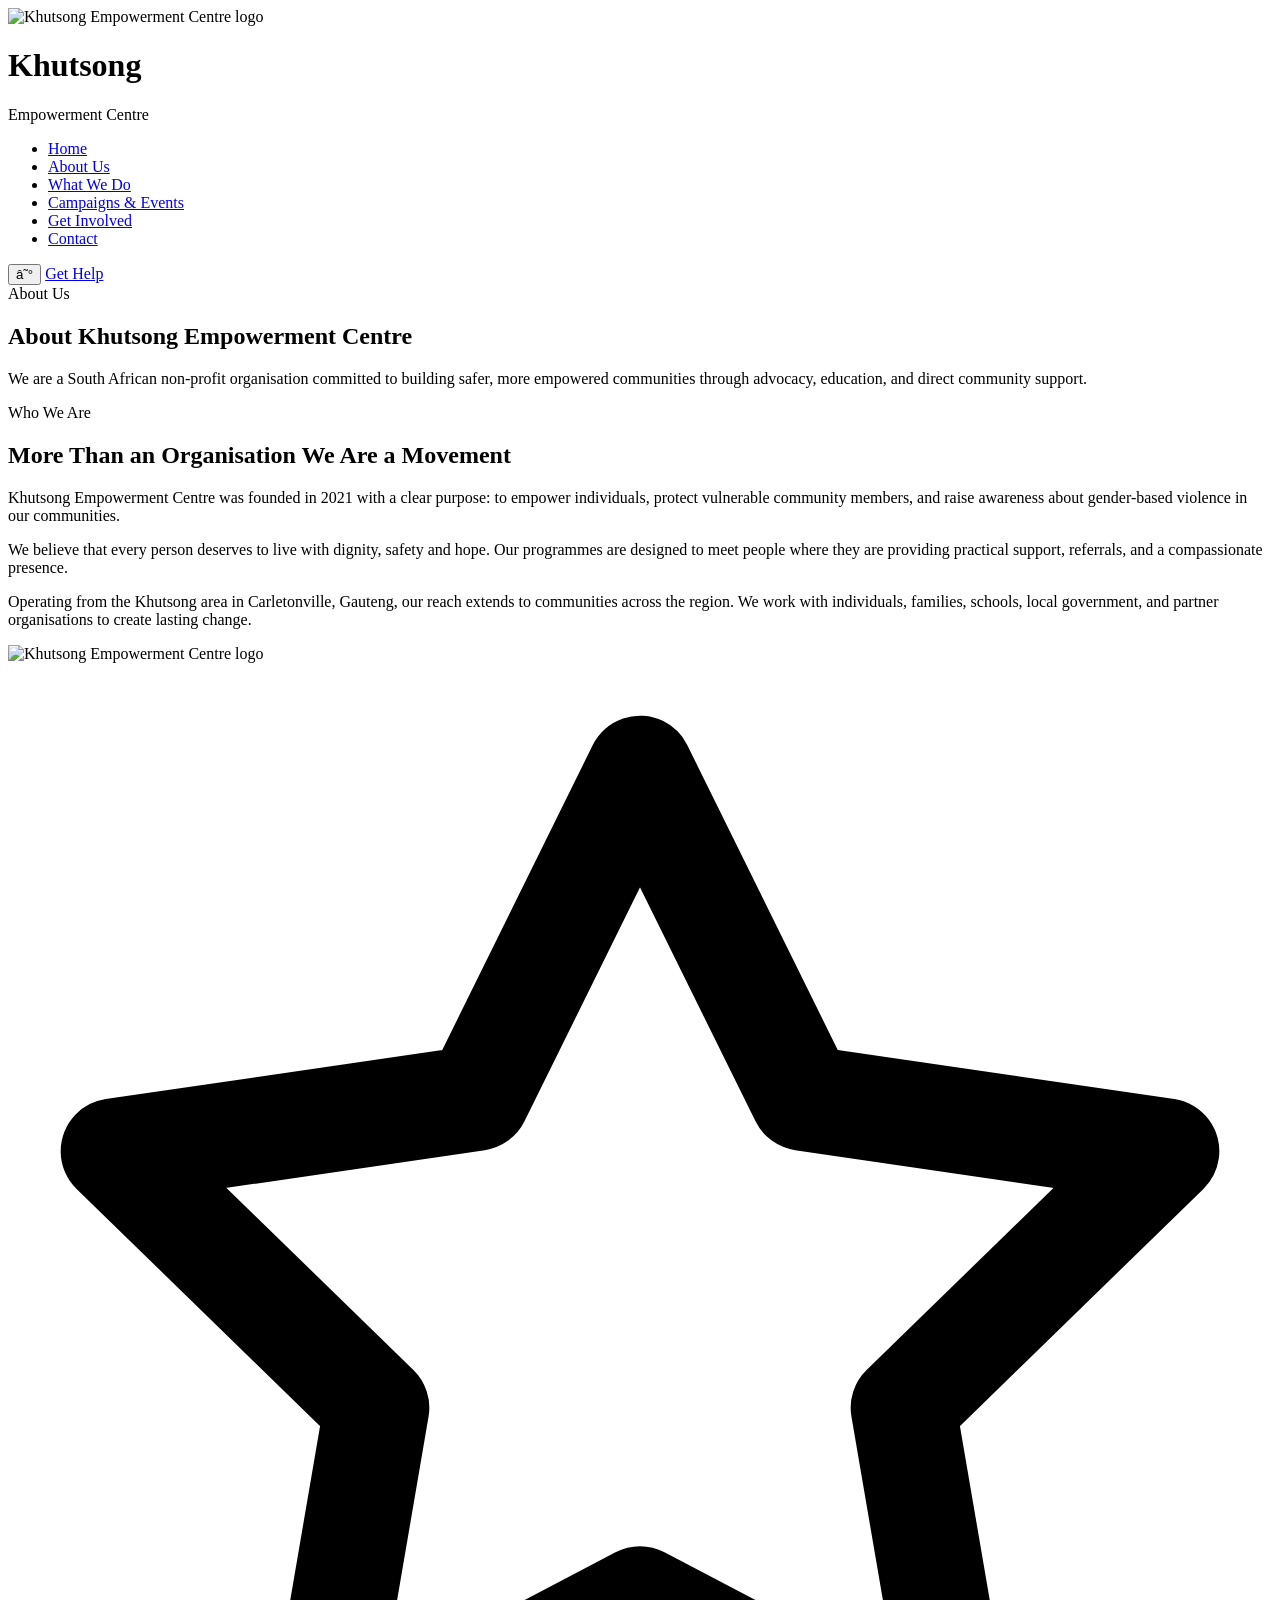
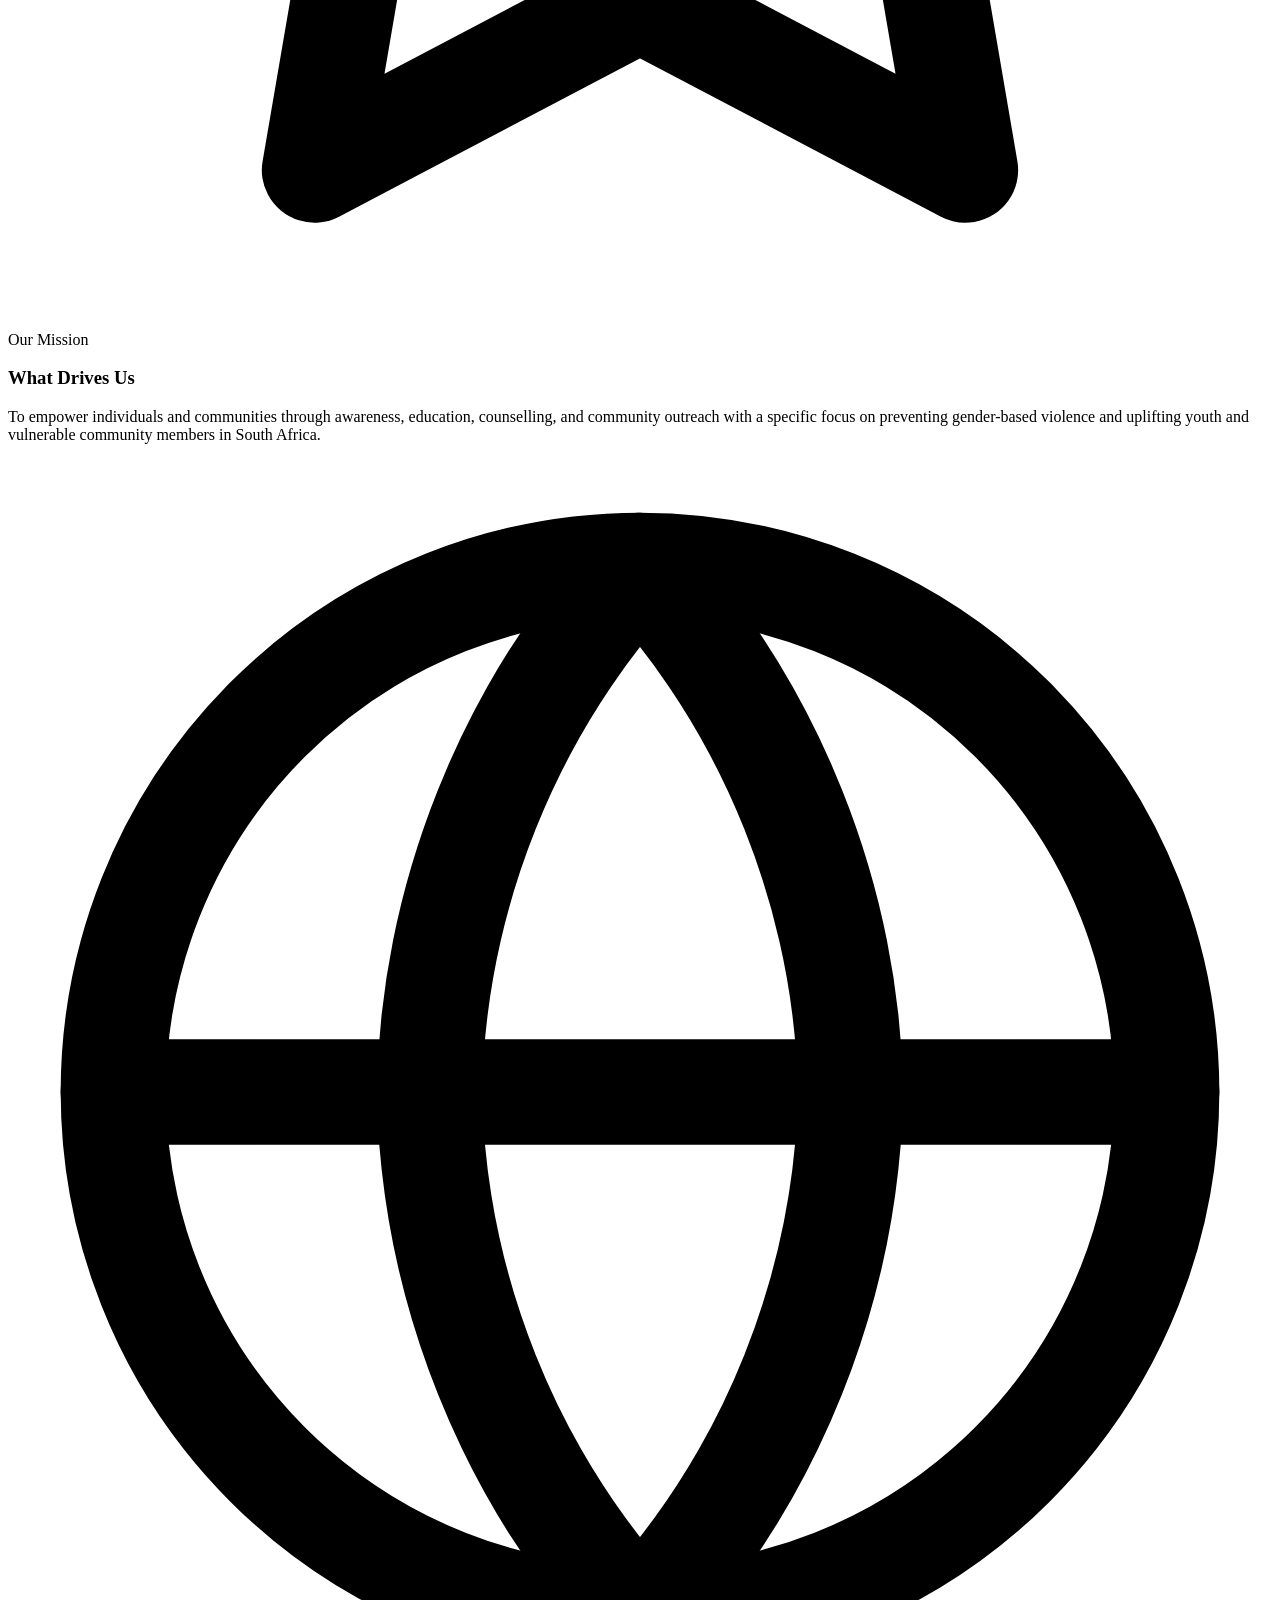
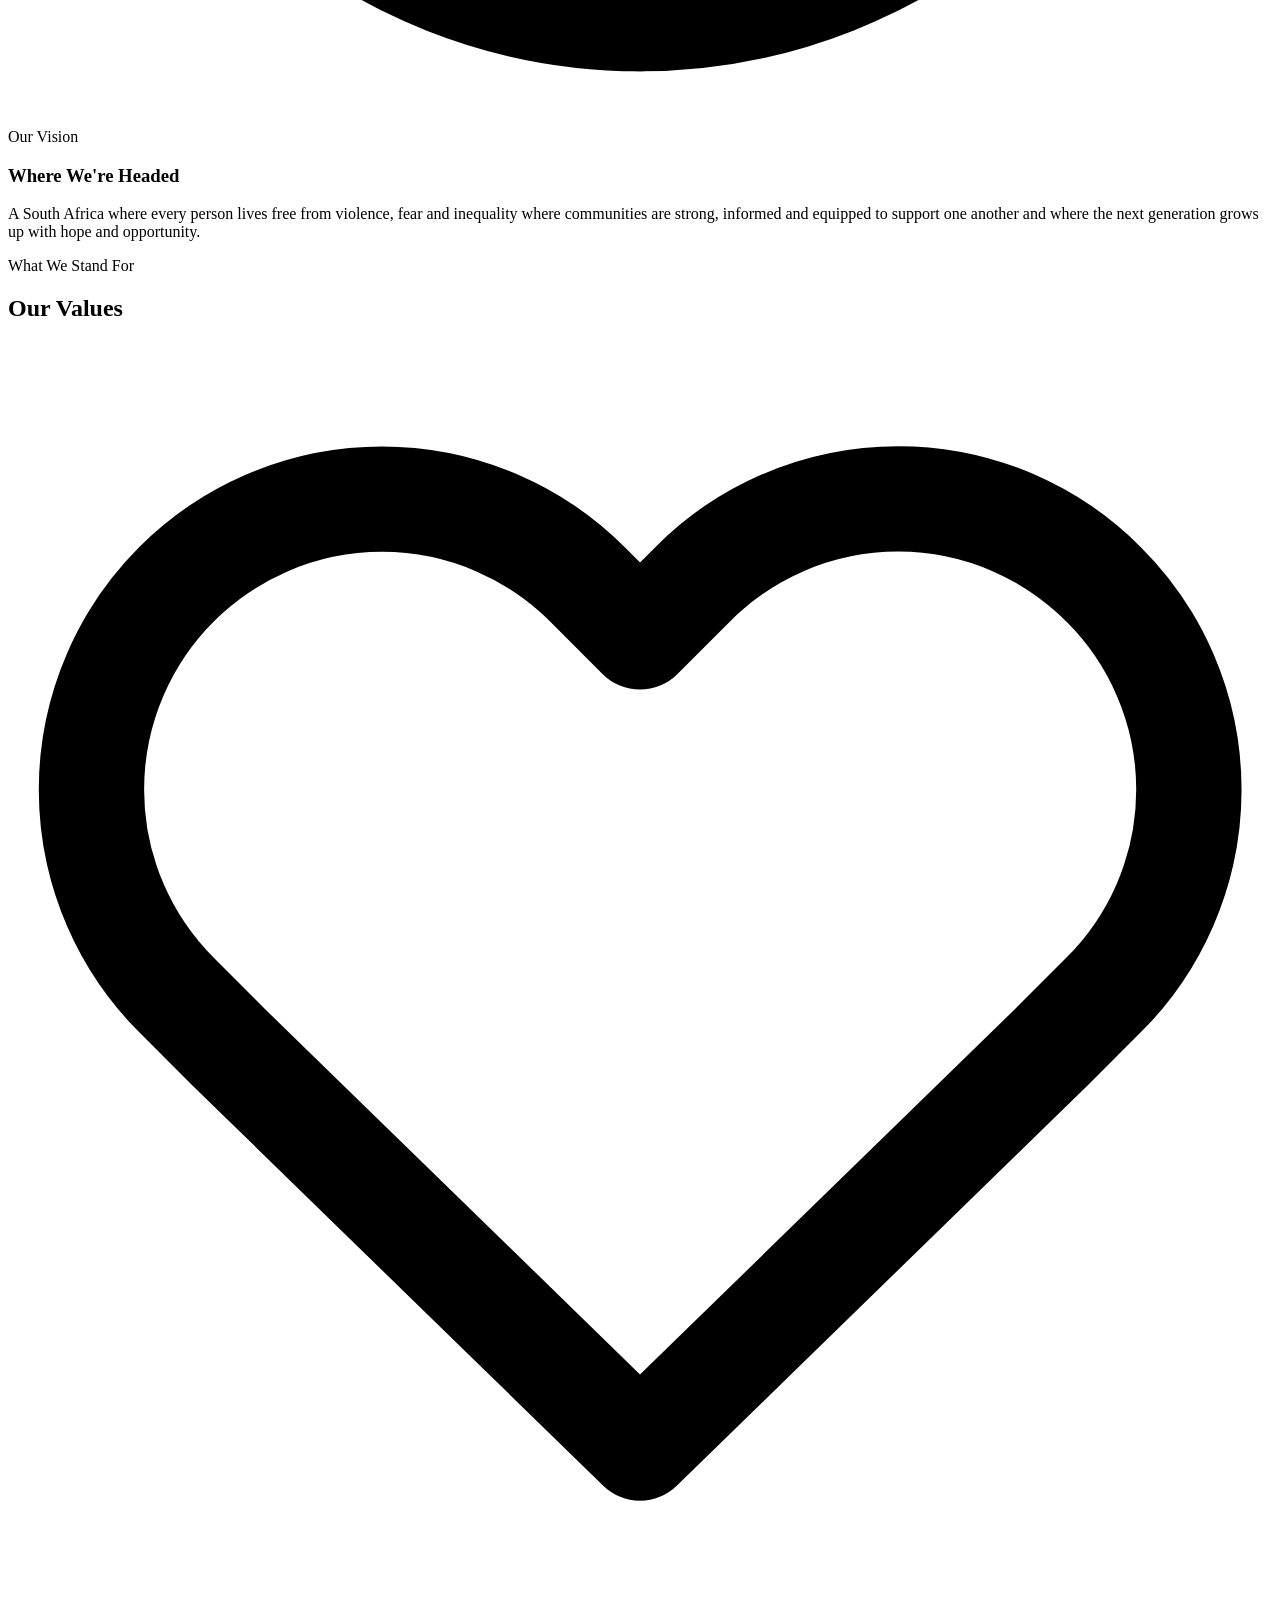
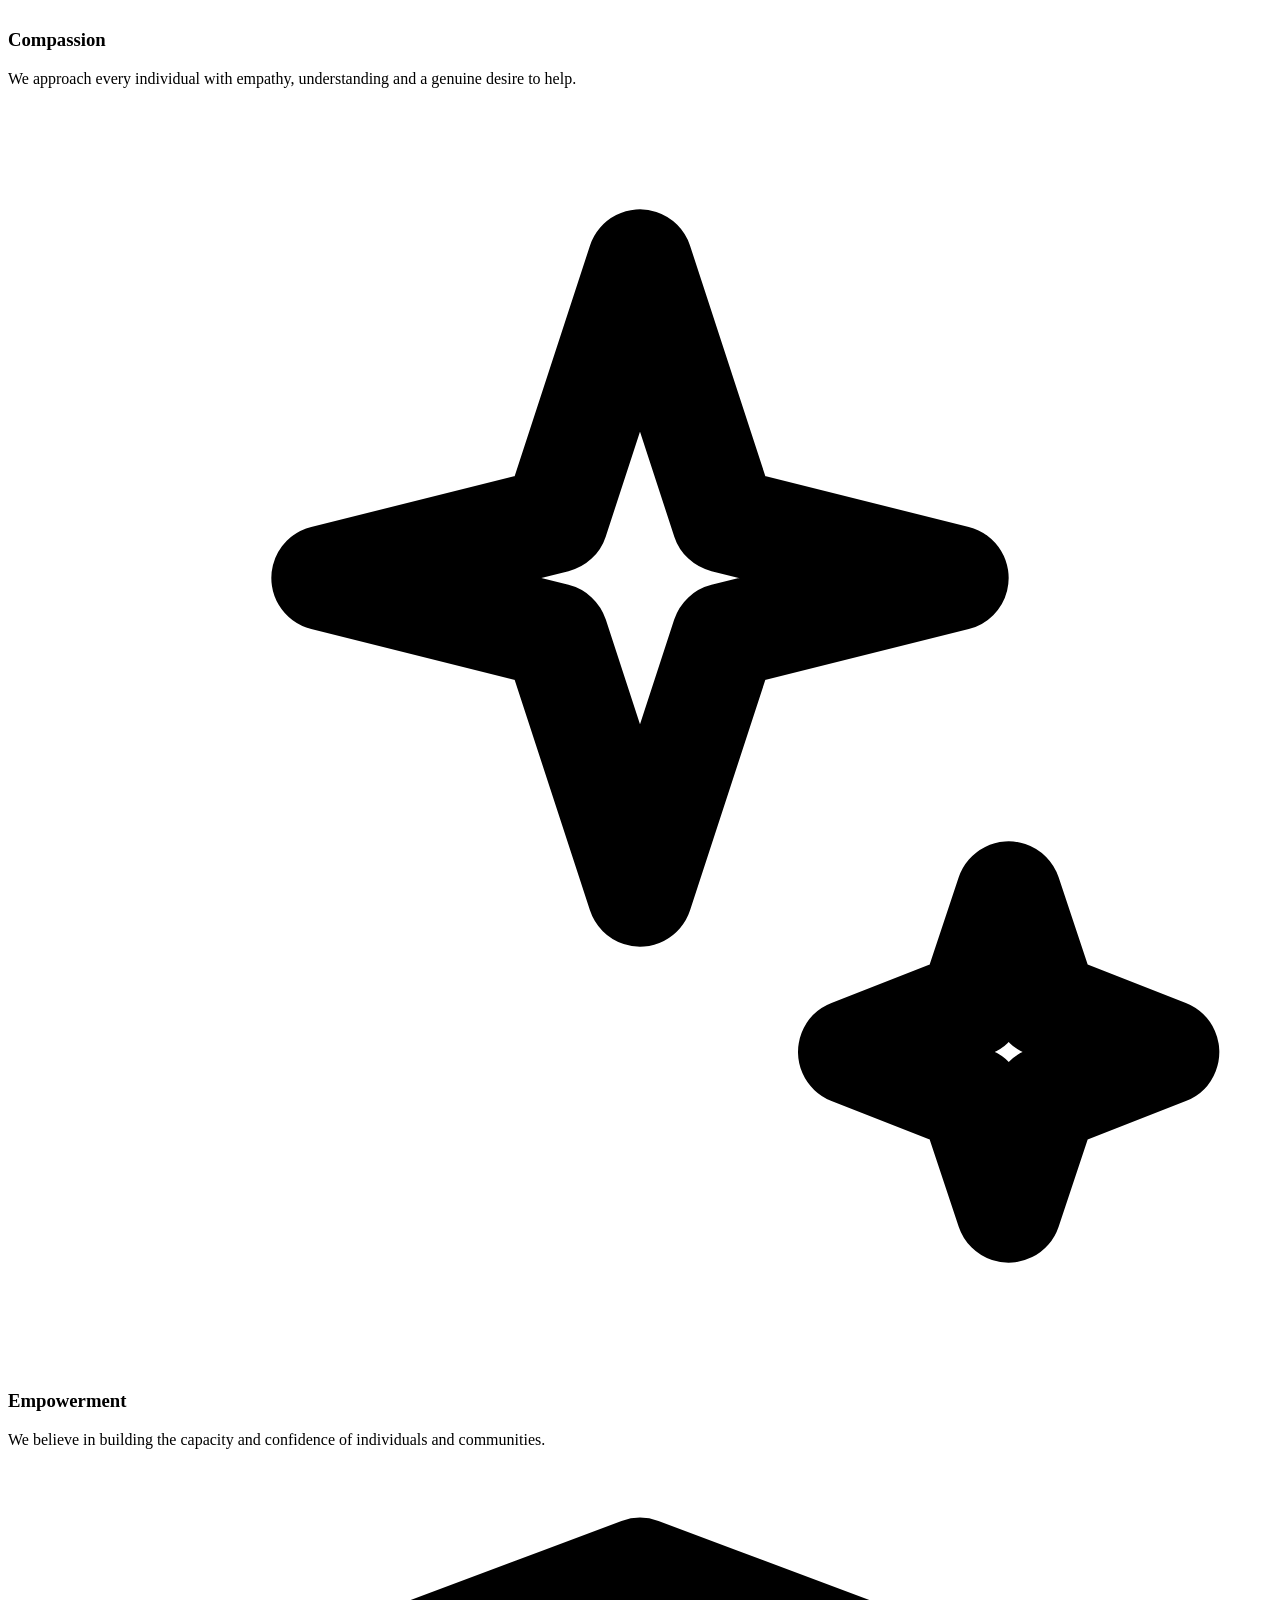
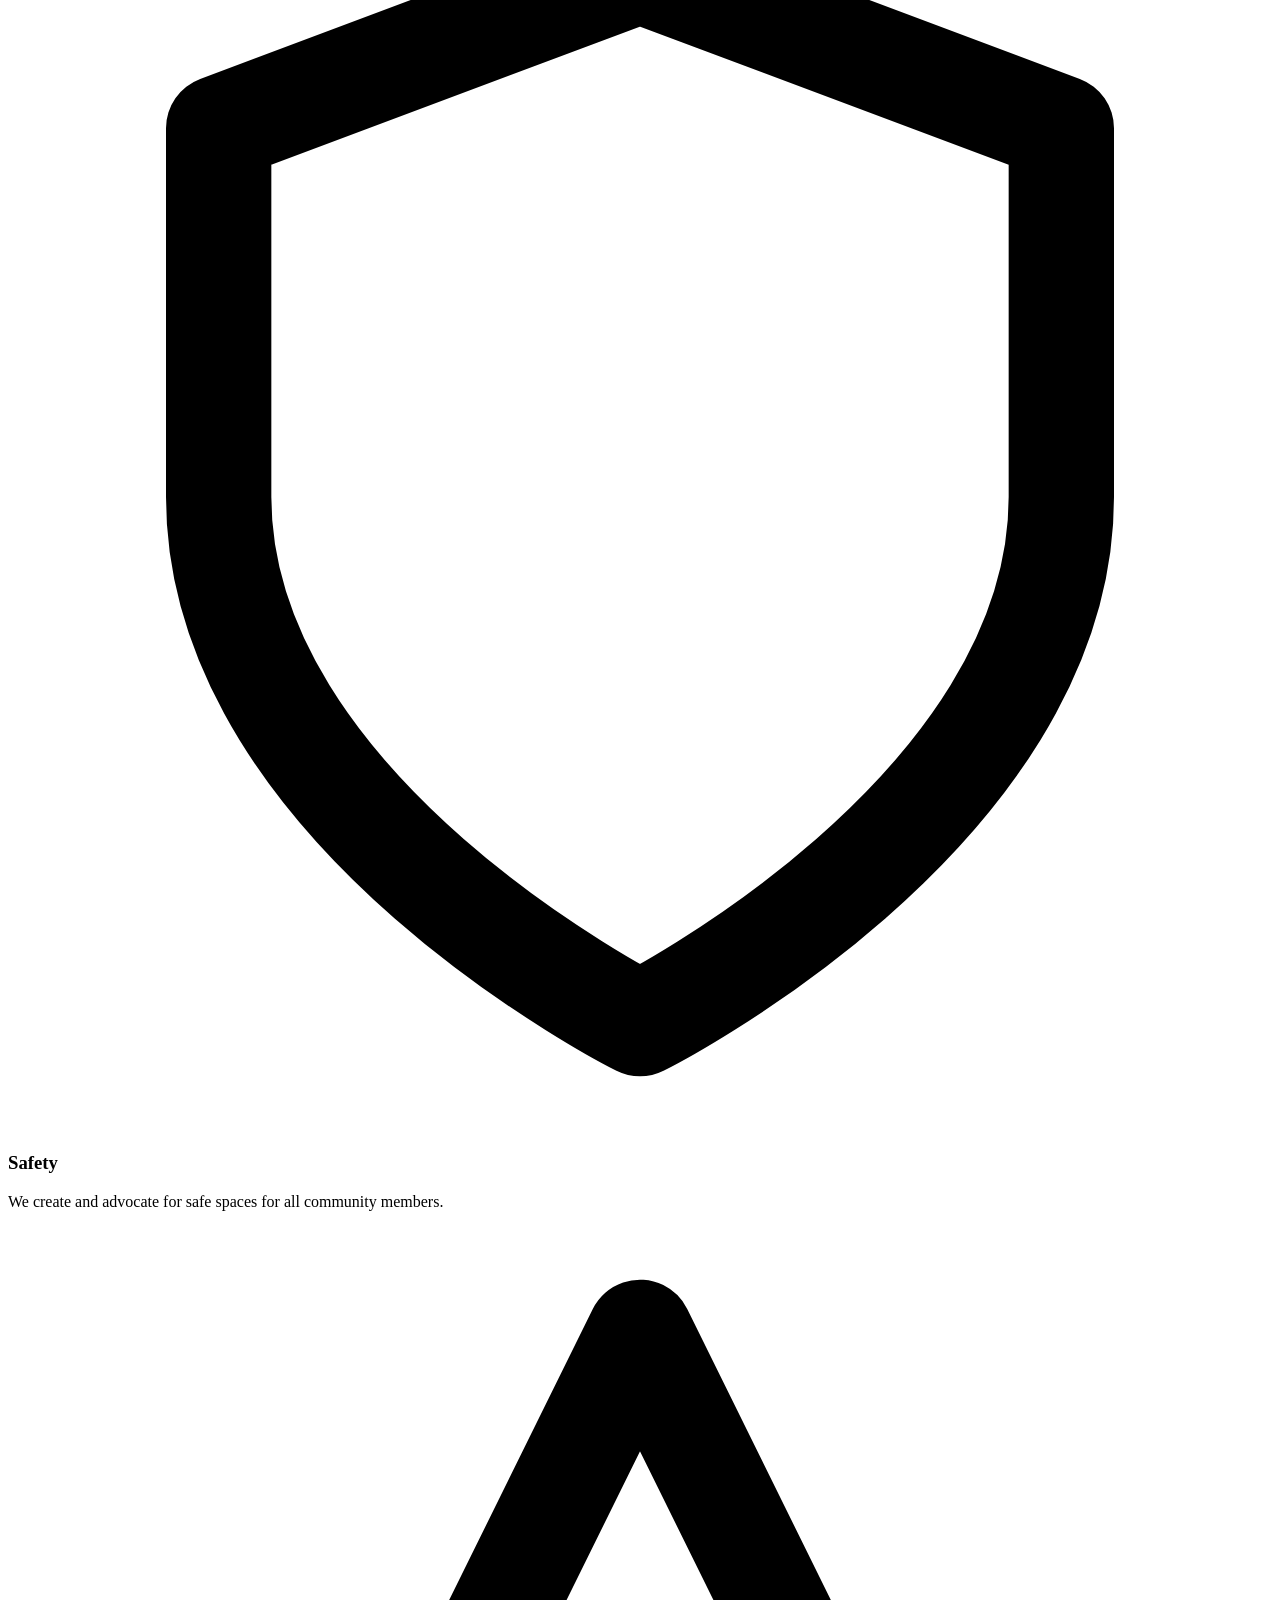
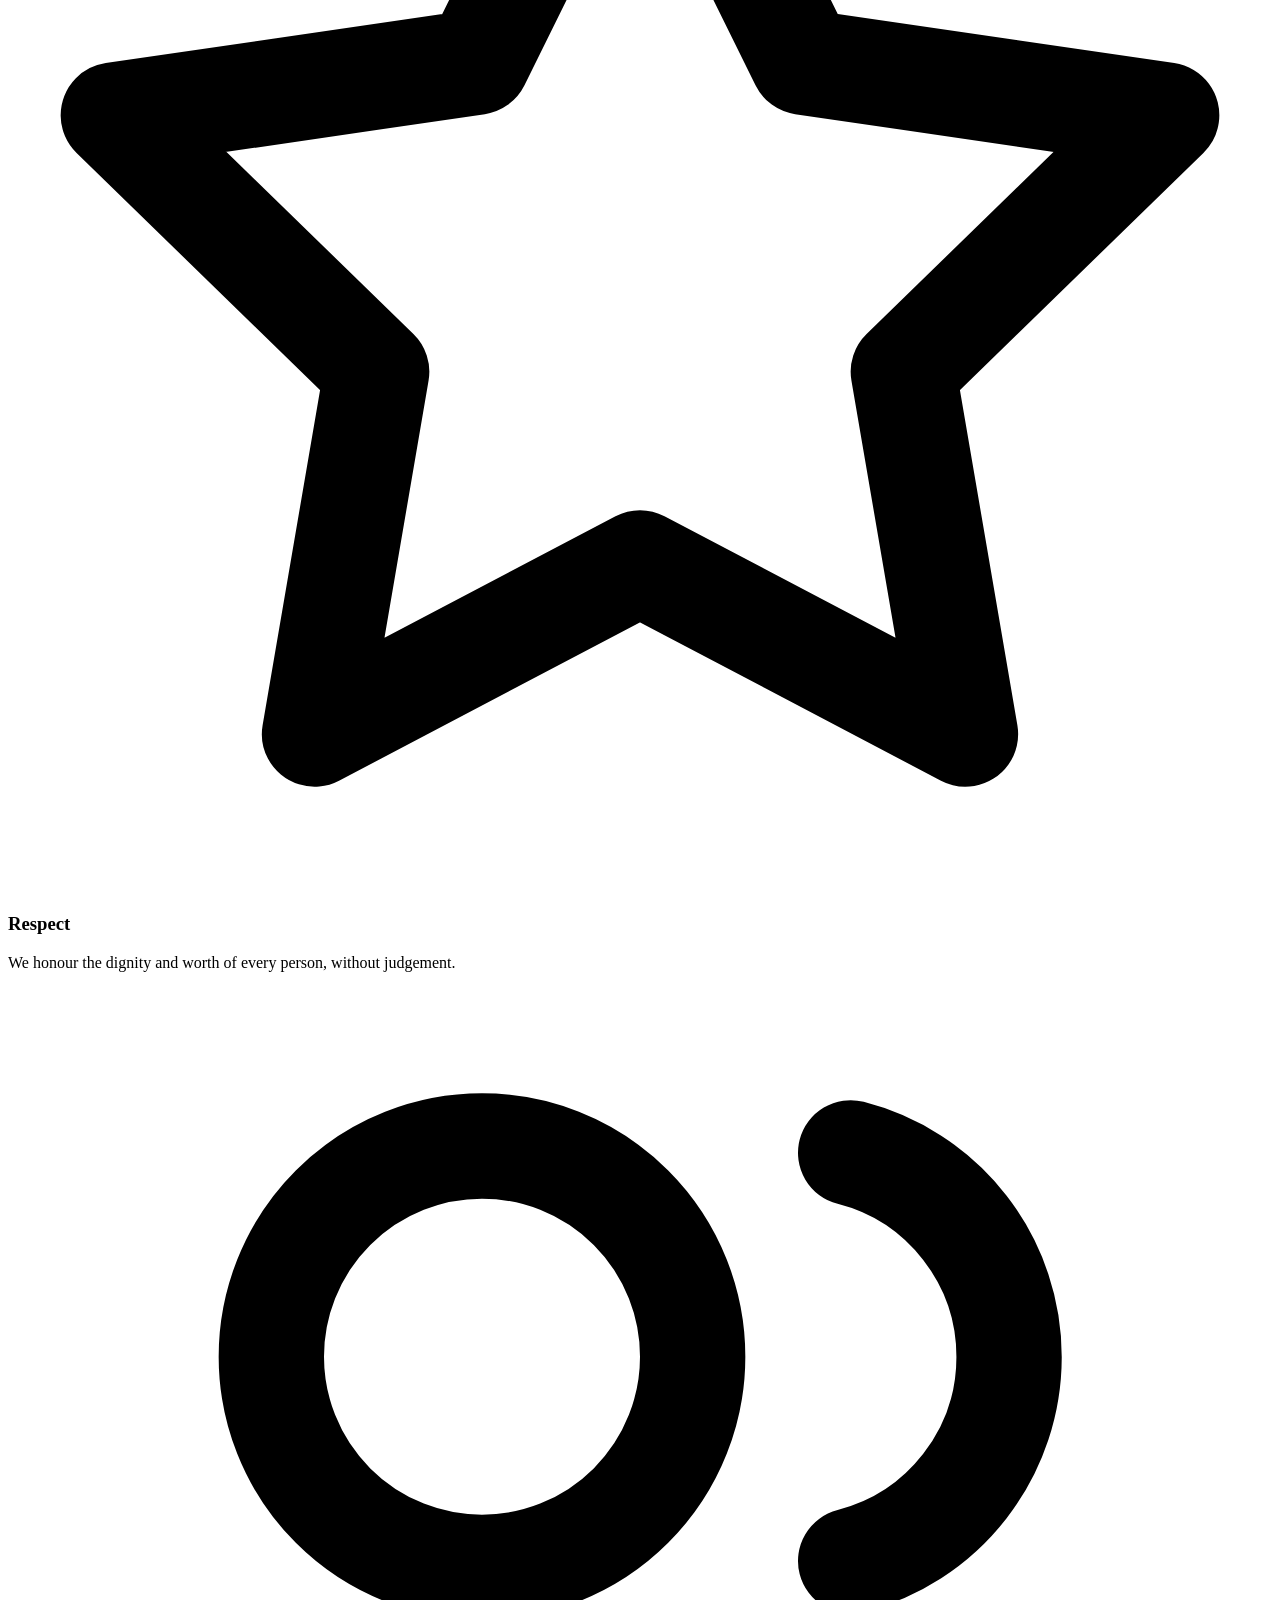
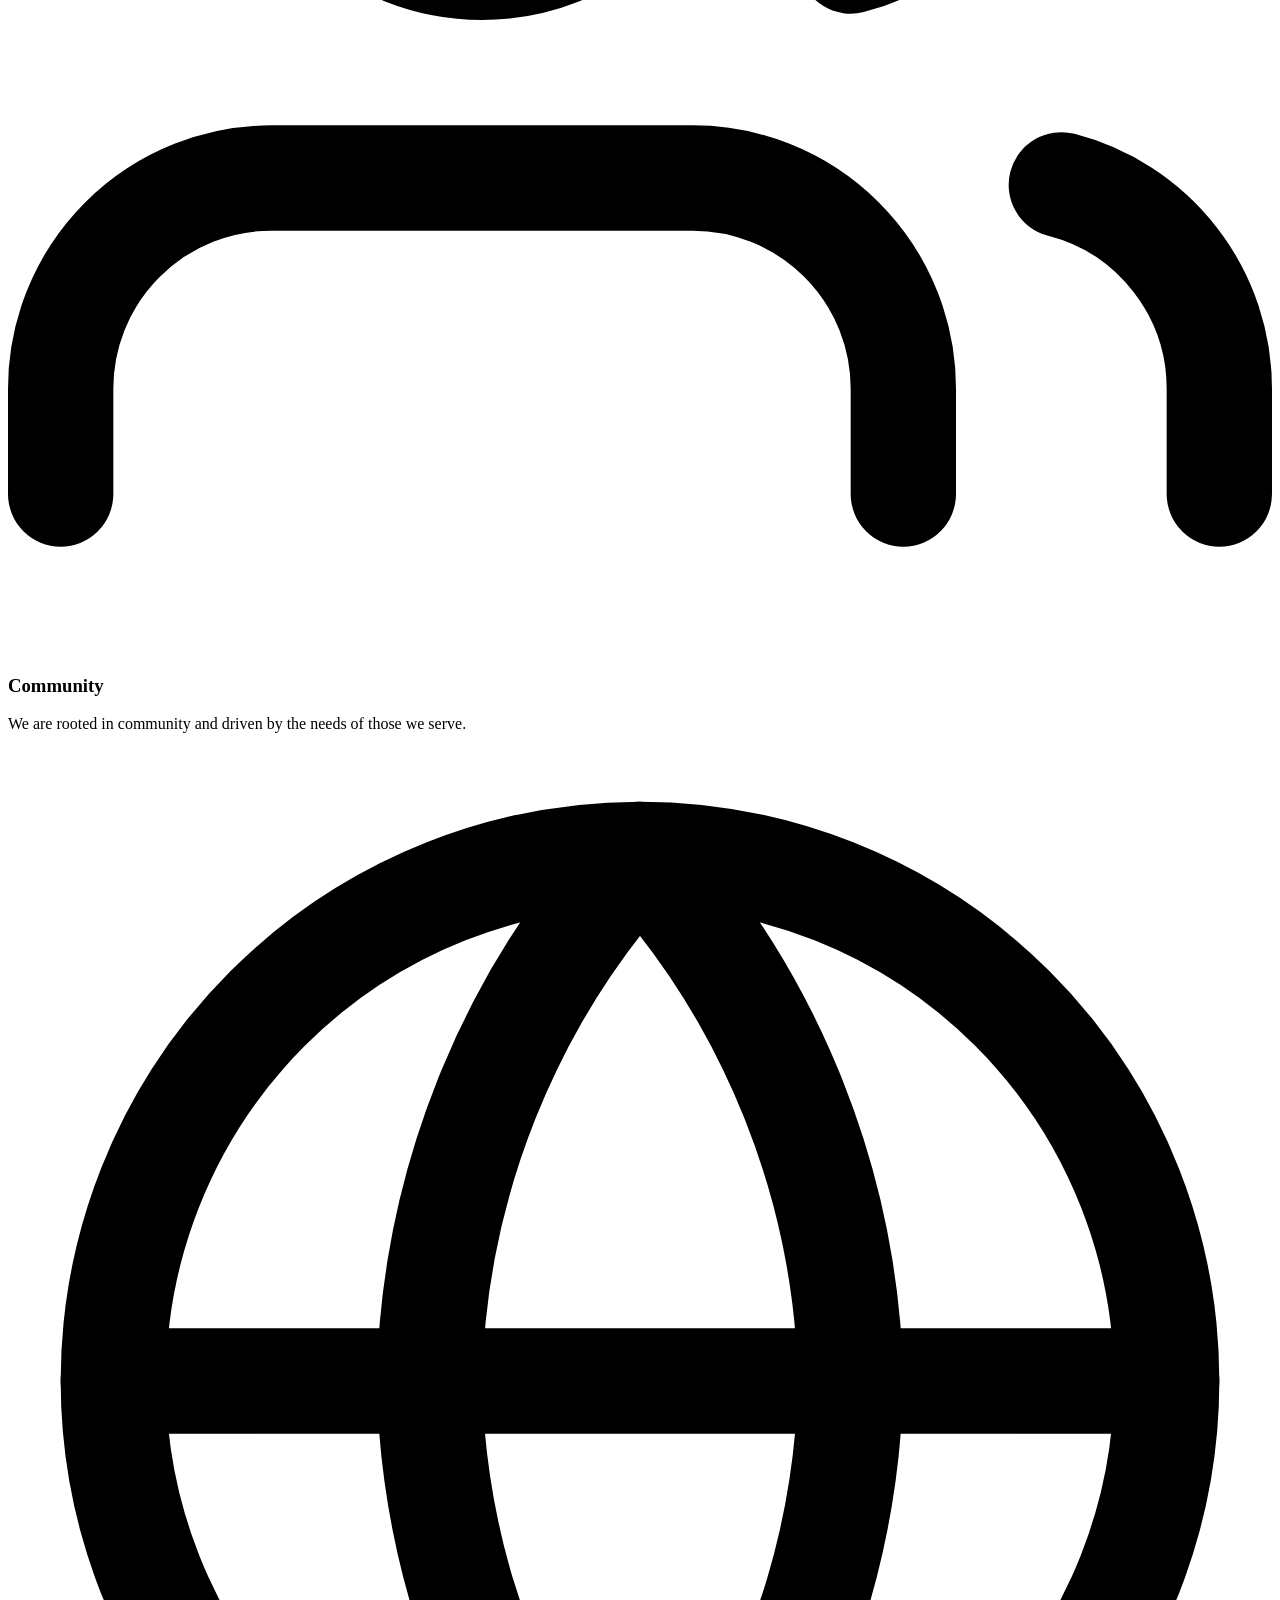
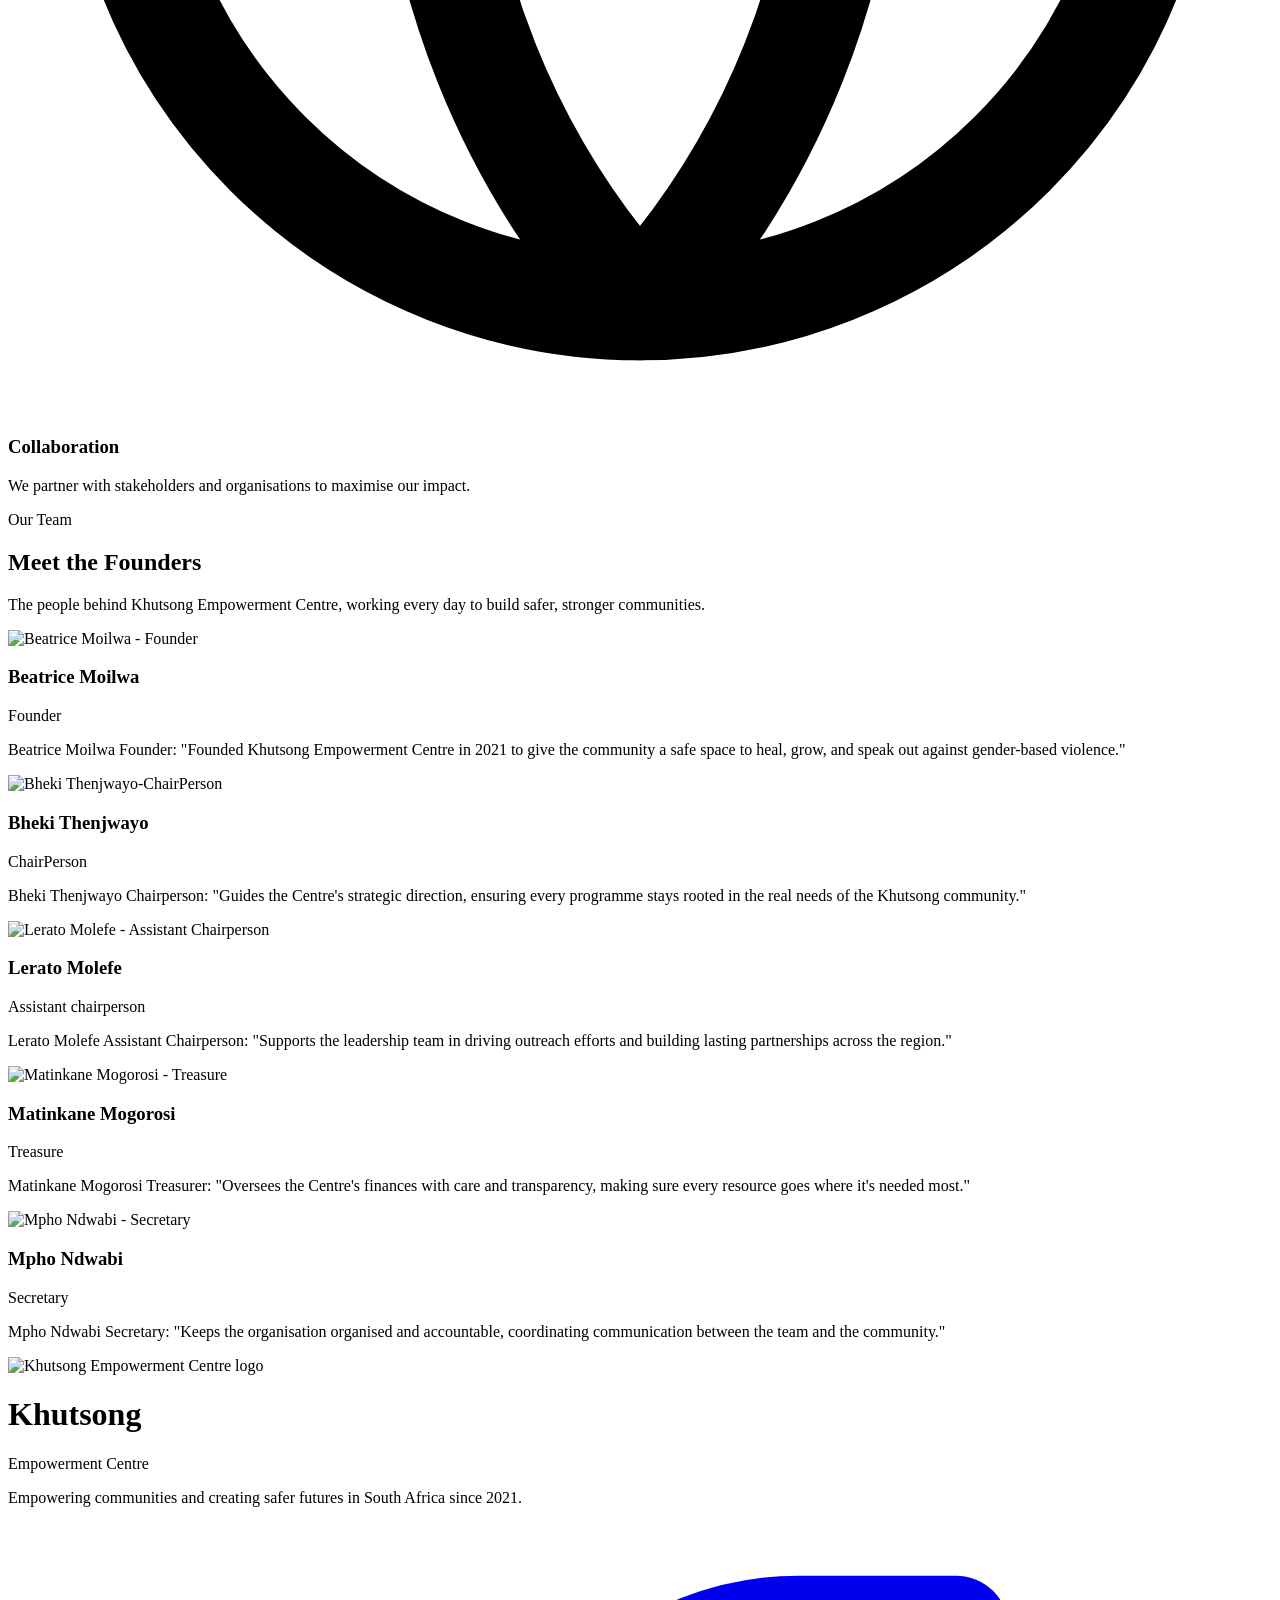
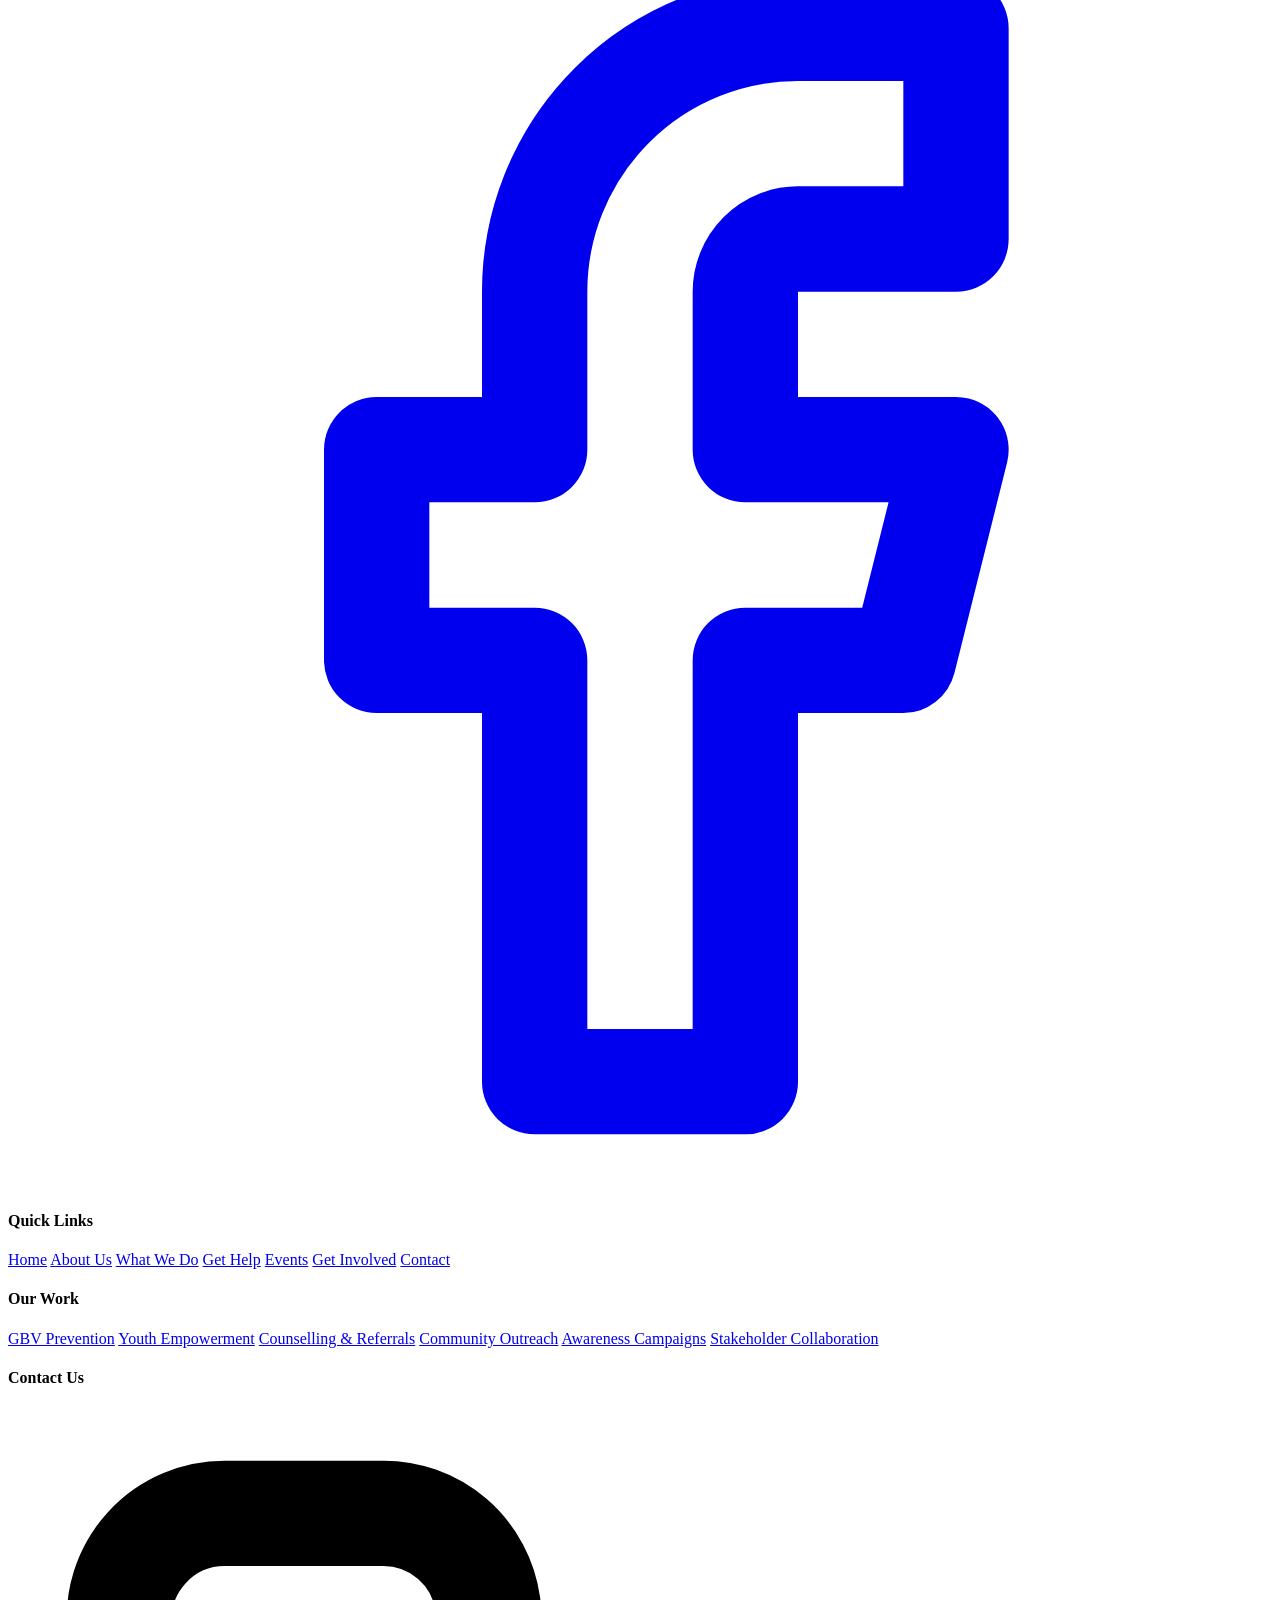
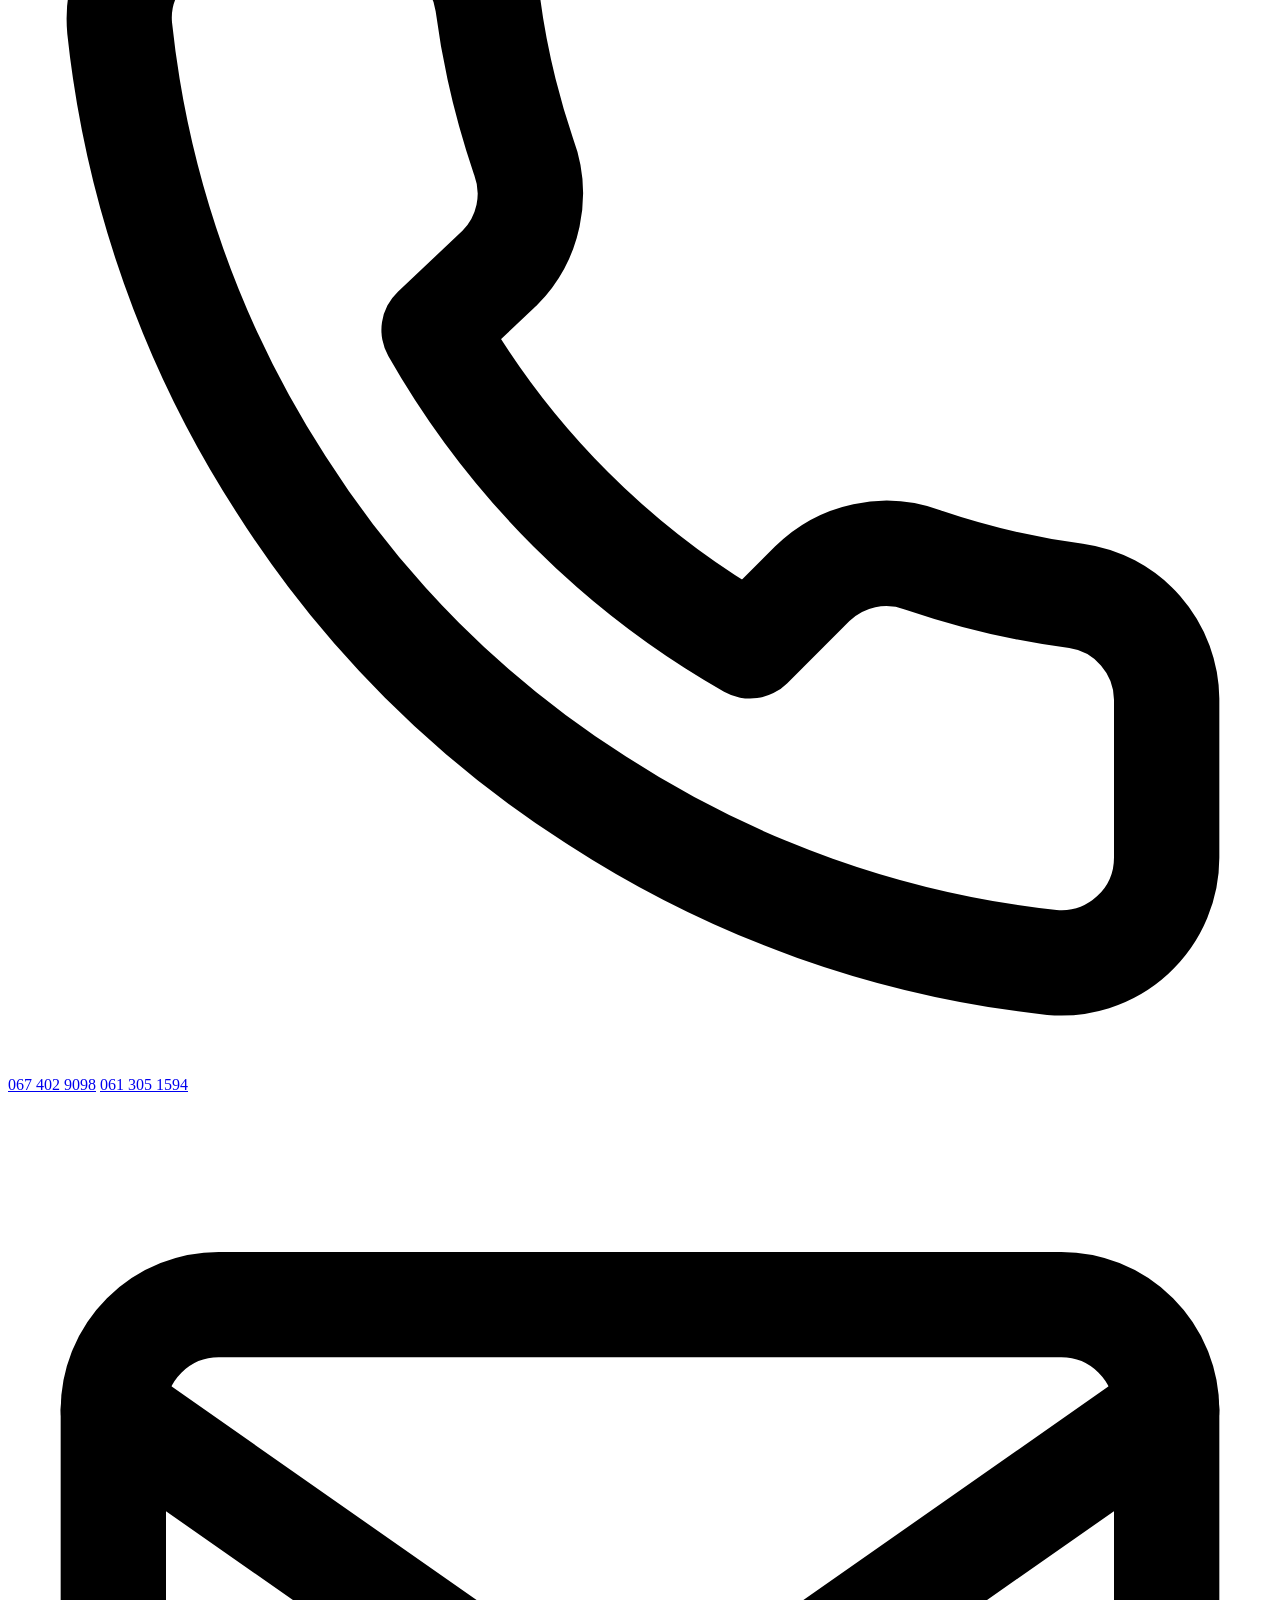
==== AboutUs.html @ c3c2c2a5 "renamed Home.html into index.html" ====
﻿<!DOCTYPE html>
<html lang="en">
<head>
<meta charset="UTF-8">
<meta name="viewport" content="width=device-width, initial-scale=1.0">
<title>About Us Khutsong Empowerment Centre</title>
<link rel="preconnect" href="https://fonts.googleapis.com">
<link rel="preconnect" href="https://fonts.gstatic.com" crossorigin>
<link rel="stylesheet" href="style.css">
<link rel="icon" type="image/x-icon" href="./images/khutsong-icon-only.png">
</head>
<body>

  <header>
    <div class="logo">
      <div class="logo-placeholder"><img src="./images/khutsong-icon-only.png" alt="Khutsong Empowerment Centre logo"></div>
      <div class="logo-text">
        <h1>Khutsong</h1>
        <span>Empowerment Centre</span>
      </div>
    </div>

    <nav>
      <ul id="nav-menu">
        <li><a href="index.html">Home</a></li>
        <li><a href="AboutUs.html" class="active">About Us</a></li>
        <li><a href="WhatWeDo.html">What We Do</a></li>
        <li><a href="CampaignsEvents.html">Campaigns &amp; Events</a></li>
        <li><a href="GetInvolved.html">Get Involved</a></li>
        <li><a href="contacts.html">Contact</a></li>
      </ul>
    </nav>

    <button class="menu-toggle" id="menu-toggle">â˜°</button>
    <a href="GetHelp.html" class="btn btn-primary">Get Help</a>
  </header>

  <section class="page-intro">
    <span class="section-label">About Us</span>
    <h1>About Khutsong Empowerment Centre</h1>
    <p>We are a South African non-profit organisation committed to building safer, more empowered communities through advocacy, education, and direct community support.</p>
  </section>

  <section class="about-movement">
    <div class="movement-grid">
      <div class="movement-content">
        <span class="section-label">Who We Are</span>
        <h2>More Than an Organisation We Are a Movement</h2>
        <p>Khutsong Empowerment Centre was founded in 2021 with a clear purpose: to empower individuals, protect vulnerable community members, and raise awareness about gender-based violence in our communities.</p>
        <p>We believe that every person deserves to live with dignity, safety and hope. Our programmes are designed to meet people where they are providing practical support, referrals, and a compassionate presence.</p>
        <p>Operating from the Khutsong area in Carletonville, Gauteng, our reach extends to communities across the region. We work with individuals, families, schools, local government, and partner organisations to create lasting change.</p>
      </div>

          <div class="movement-image-wrap">
        <div class="image-placeholder movement-logo">
          <img src="./images/khutsong-icon-only.png" alt="Khutsong Empowerment Centre logo">
        </div>
      </div>
    </div>
  </section>

  <section class="mission-vision">
    <div class="mv-grid">
      <div class="mv-card mv-light">
        <div class="mv-icon">
          <svg viewBox="0 0 24 24" fill="none" stroke="currentColor" stroke-width="2" stroke-linecap="round" stroke-linejoin="round"><polygon points="12 2 15.09 8.26 22 9.27 17 14.14 18.18 21.02 12 17.77 5.82 21.02 7 14.14 2 9.27 8.91 8.26 12 2"/></svg>
        </div>
        <span class="section-label">Our Mission</span>
        <h3>What Drives Us</h3>
        <p>To empower individuals and communities through awareness, education, counselling, and community outreach with a specific focus on preventing gender-based violence and uplifting youth and vulnerable community members in South Africa.</p>
      </div>

      <div class="mv-card mv-dark">
        <div class="mv-icon">
          <svg viewBox="0 0 24 24" fill="none" stroke="currentColor" stroke-width="2" stroke-linecap="round" stroke-linejoin="round"><circle cx="12" cy="12" r="10"/><line x1="2" y1="12" x2="22" y2="12"/><path d="M12 2a15.3 15.3 0 0 1 4 10 15.3 15.3 0 0 1-4 10 15.3 15.3 0 0 1-4-10 15.3 15.3 0 0 1 4-10z"/></svg>
        </div>
        <span class="section-label light">Our Vision</span>
        <h3>Where We're Headed</h3>
        <p>A South Africa where every person lives free from violence, fear and inequality where communities are strong, informed and equipped to support one another and where the next generation grows up with hope and opportunity.</p>
      </div>
    </div>
  </section>

  <section class="values">
    <div class="values-header">
      <span class="section-label center">What We Stand For</span>
      <h2>Our Values</h2>
    </div>

    <div class="values-grid">
      <div class="value-card">
        <div class="value-icon">
          <svg viewBox="0 0 24 24" fill="none" stroke="currentColor" stroke-width="2" stroke-linecap="round" stroke-linejoin="round"><path d="M20.8 4.6a5.5 5.5 0 0 0-7.8 0L12 5.6l-1-1a5.5 5.5 0 0 0-7.8 7.8l1 1L12 21l7.8-7.6 1-1a5.5 5.5 0 0 0 0-7.8z"/></svg>
        </div>
        <h3>Compassion</h3>
        <p>We approach every individual with empathy, understanding and a genuine desire to help.</p>
      </div>

      <div class="value-card">
        <div class="value-icon">
          <svg viewBox="0 0 24 24" fill="none" stroke="currentColor" stroke-width="2" stroke-linecap="round" stroke-linejoin="round"><path d="M12 3l1.6 4.9L18 9l-4.4 1.1L12 15l-1.6-4.9L6 9l4.4-1.1L12 3z"/><path d="M19 15l.7 2.1L22 18l-2.3.9L19 21l-.7-2.1L16 18l2.3-.9L19 15z"/></svg>
        </div>
        <h3>Empowerment</h3>
        <p>We believe in building the capacity and confidence of individuals and communities.</p>
      </div>

      <div class="value-card">
        <div class="value-icon">
          <svg viewBox="0 0 24 24" fill="none" stroke="currentColor" stroke-width="2" stroke-linecap="round" stroke-linejoin="round"><path d="M12 22s8-4 8-10V5l-8-3-8 3v7c0 6 8 10 8 10z"/></svg>
        </div>
        <h3>Safety</h3>
        <p>We create and advocate for safe spaces for all community members.</p>
      </div>

      <div class="value-card">
        <div class="value-icon">
          <svg viewBox="0 0 24 24" fill="none" stroke="currentColor" stroke-width="2" stroke-linecap="round" stroke-linejoin="round"><polygon points="12 2 15.09 8.26 22 9.27 17 14.14 18.18 21.02 12 17.77 5.82 21.02 7 14.14 2 9.27 8.91 8.26 12 2"/></svg>
        </div>
        <h3>Respect</h3>
        <p>We honour the dignity and worth of every person, without judgement.</p>
      </div>

      <div class="value-card">
        <div class="value-icon">
          <svg viewBox="0 0 24 24" fill="none" stroke="currentColor" stroke-width="2" stroke-linecap="round" stroke-linejoin="round"><path d="M17 21v-2a4 4 0 0 0-4-4H5a4 4 0 0 0-4 4v2"/><circle cx="9" cy="7" r="4"/><path d="M23 21v-2a4 4 0 0 0-3-3.87"/><path d="M16 3.13a4 4 0 0 1 0 7.75"/></svg>
        </div>
        <h3>Community</h3>
        <p>We are rooted in community and driven by the needs of those we serve.</p>
      </div>

      <div class="value-card">
        <div class="value-icon">
          <svg viewBox="0 0 24 24" fill="none" stroke="currentColor" stroke-width="2" stroke-linecap="round" stroke-linejoin="round"><circle cx="12" cy="12" r="10"/><line x1="2" y1="12" x2="22" y2="12"/><path d="M12 2a15.3 15.3 0 0 1 4 10 15.3 15.3 0 0 1-4 10 15.3 15.3 0 0 1-4-10 15.3 15.3 0 0 1 4-10z"/></svg>
        </div>
        <h3>Collaboration</h3>
        <p>We partner with stakeholders and organisations to maximise our impact.</p>
      </div>
    </div>
  </section>

  <section class="founders">
    <div class="founders-header">
      <span class="section-label center">Our Team</span>
      <h2>Meet the Founders</h2>
      <p>The people behind Khutsong Empowerment Centre, working every day to build safer, stronger communities.</p>
    </div>
 
    <div class="founders-grid">
      <div class="founder-card">
        <div class="founder-photo image-placeholder">
          <img src="./images/Beatrice Moilwa Founder.jpeg" alt="Beatrice Moilwa - Founder">
        </div>
        <h3>Beatrice Moilwa</h3>
        <span class="founder-role">Founder</span>
        <p>Beatrice Moilwa Founder: "Founded Khutsong Empowerment Centre in 2021 to give the community a safe space to heal, grow, and speak out against gender-based violence."</p>
      </div>
 
      <div class="founder-card">
        <div class="founder-photo image-placeholder">
          <img src="./images/Bheki Thenjwayo ChairPerson.png" alt="Bheki Thenjwayo-ChairPerson">
        </div>
        <h3>Bheki Thenjwayo </h3>
        <span class="founder-role">ChairPerson</span>
        <p>Bheki Thenjwayo Chairperson: "Guides the Centre's strategic direction, ensuring every programme stays rooted in the real needs of the Khutsong community."</p>
      </div>
 
      <div class="founder-card">
        <div class="founder-photo image-placeholder">
          <img src="./images/Lerato Molefe Assistant chairperson.jpeg" alt="Lerato Molefe - Assistant Chairperson">
        </div>
        <h3>Lerato Molefe </h3>
        <span class="founder-role">Assistant chairperson</span>
        <p>Lerato Molefe Assistant Chairperson: "Supports the leadership team in driving outreach efforts and building lasting partnerships across the region."</p>
      </div>

      <div class="founder-card">
        <div class="founder-photo image-placeholder">
          <img src="./images/Matinkane Mogorosi  Treasure.png" alt="Matinkane Mogorosi - Treasure">
        </div>
        <h3>Matinkane Mogorosi</h3>
        <span class="founder-role">Treasure</span>
        <p>Matinkane Mogorosi Treasurer: "Oversees the Centre's finances with care and transparency, making sure every resource goes where it's needed most."</p>
      </div>

       <div class="founder-card">
        <div class="founder-photo image-placeholder">
          <img src="./images/Mpho Ndwabi Secretary.jpeg" alt="Mpho Ndwabi - Secretary">
        </div>
        <h3>Mpho Ndwabi </h3>
        <span class="founder-role">Secretary</span>
        <p>Mpho Ndwabi Secretary: "Keeps the organisation organised and accountable, coordinating communication between the team and the community."</p>
      </div>

    </div>
  </section>

  <!--<section class="community-photo">
    <div class="community-photo-box">
      <div class="official-icon large">
        <svg viewBox="0 0 24 24" fill="none" stroke="currentColor" stroke-width="1.6" stroke-linecap="round" stroke-linejoin="round"><path d="M9 18l-5 2V6l5-2 6 2 5-2v14l-5 2-6-2z"/><line x1="9" y1="4" x2="9" y2="18"/><line x1="15" y1="6" x2="15" y2="20"/></svg>
      </div>
      <span class="cp-title">[Official NPO Community Photograph Placeholder]</span>
      <span class="cp-subtitle">Replace with official organisation photo</span>
    </div>
  </section>-->

  <footer class="site-footer">
    <div class="footer-grid">
      <div class="footer-brand">
        <div class="logo">
          <div class="logo-placeholder"><img src="./images/khutsong-icon-only.png" alt="Khutsong Empowerment Centre logo"></div>
          <div class="logo-text">
            <h1>Khutsong</h1>
            <span>Empowerment Centre</span>
          </div>
        </div>
        <p>Empowering communities and creating safer futures in South Africa since 2021.</p>

        <div class="social-row">
          <a href="https://www.facebook.com/p/Khutsong-Empowerment-Centre-61560188726558/" class="social-icon" aria-label="Facebook">
            <svg viewBox="0 0 24 24" fill="none" stroke="currentColor" stroke-width="2" stroke-linecap="round" stroke-linejoin="round"><path d="M18 2h-3a5 5 0 0 0-5 5v3H7v4h3v8h4v-8h3l1-4h-4V7a1 1 0 0 1 1-1h3z"/></svg>
          </a>
          <!--           <a href="#" class="social-icon" aria-label="Twitter">
            <svg viewBox="0 0 24 24" fill="none" stroke="currentColor" stroke-width="2" stroke-linecap="round" stroke-linejoin="round"><path d="M23 3a10.9 10.9 0 0 1-3.14 1.53A4.48 4.48 0 0 0 22.4.36a9 9 0 0 1-2.83 1.08A4.52 4.52 0 0 0 16.1 0c-2.5 0-4.52 2.02-4.52 4.52 0 .35.04.7.11 1.03C7.69 5.34 4.07 3.4 1.64.9a4.48 4.48 0 0 0-.61 2.27c0 1.57.8 2.95 2 3.77A4.48 4.48 0 0 1 .96 6v.06c0 2.2 1.56 4.03 3.64 4.44a4.5 4.5 0 0 1-2.04.08 4.53 4.53 0 0 0 4.22 3.14A9.06 9.06 0 0 1 0 19.54 12.78 12.78 0 0 0 6.92 21.5c8.3 0 12.85-6.88 12.85-12.85 0-.2 0-.39-.01-.58A9.2 9.2 0 0 0 23 3z"/></svg>
          </a> -->
          <!--           <a href="#" class="social-icon" aria-label="Instagram">
            <svg viewBox="0 0 24 24" fill="none" stroke="currentColor" stroke-width="2" stroke-linecap="round" stroke-linejoin="round"><rect x="2" y="2" width="20" height="20" rx="5"/><circle cx="12" cy="12" r="4"/><line x1="17.5" y1="6.5" x2="17.5" y2="6.5"/></svg>
          </a> -->
        </div>
      </div>

      <div class="footer-col">
        <h4>Quick Links</h4>
        <a href="index.html">Home</a>
        <a href="about.html">About Us</a>
        <a href="WhatWeDo.html">What We Do</a>
        <a href="#">Get Help</a>
        <a href="CampaignsEvents.html">Events</a>
        <a href="#">Get Involved</a>
        <a href="#">Contact</a>
      </div>

      <div class="footer-col">
        <h4>Our Work</h4>
        <a href="WhatWeDo.html#gbv-prevention">GBV Prevention</a>
        <a href="WhatWeDo.html#youth-empowerment">Youth Empowerment</a>
        <a href="WhatWeDo.html#counselling-referrals">Counselling &amp; Referrals</a>
        <a href="WhatWeDo.html#community-outreach">Community Outreach</a>
        <a href="WhatWeDo.html#awareness-campaigns">Awareness Campaigns</a>
        <a href="WhatWeDo.html#stakeholder-collaboration">Stakeholder Collaboration</a>
      </div>

      <div class="footer-col">
        <h4>Contact Us</h4>
        <div class="contact-row">
          <svg viewBox="0 0 24 24" fill="none" stroke="currentColor" stroke-width="2" stroke-linecap="round" stroke-linejoin="round"><path d="M22 16.92v3a2 2 0 0 1-2.18 2 19.79 19.79 0 0 1-8.63-3.07 19.5 19.5 0 0 1-6-6 19.79 19.79 0 0 1-3.07-8.67A2 2 0 0 1 4.11 2h3a2 2 0 0 1 2 1.72c.13.99.36 1.96.68 2.9a2 2 0 0 1-.45 2.11L8.09 9.91a16 16 0 0 0 6 6l1.18-1.18a2 2 0 0 1 2.11-.45c.94.32 1.91.55 2.9.68A2 2 0 0 1 22 16.92z"/></svg>
          <a href="tel:+27674029098">067 402 9098</a>
          <a href="tel:+27613051594">061 305 1594</a>
        </div>
        <div class="contact-row">
          <svg viewBox="0 0 24 24" fill="none" stroke="currentColor" stroke-width="2" stroke-linecap="round" stroke-linejoin="round"><rect x="2" y="4" width="20" height="16" rx="2"/><path d="M22 6l-10 7L2 6"/></svg>
          <a href="mailto:khutsongec10@gmail.com">khutsongec10@gmail.com</a>
        </div>
        <div class="contact-row">
          <svg viewBox="0 0 24 24" fill="none" stroke="currentColor" stroke-width="2" stroke-linecap="round" stroke-linejoin="round"><path d="M21 10c0 7-9 12-9 12s-9-5-9-12a9 9 0 0 1 18 0z"/><circle cx="12" cy="10" r="3"/></svg>
          <span>Khutsong, Carletonville, Gauteng, South Africa</span>
        </div>
      </div>
    </div>

    <div class="footer-bottom">
      <p>Â© 2026 Khutsong Empowerment Centre. All rights reserved. | Registered NPO</p>
    </div>
  </footer>

  <button class="fab fab-scroll-top" id="scroll-top" aria-label="Scroll to top">
    <svg viewBox="0 0 24 24" fill="none" stroke="currentColor" stroke-width="2.4" stroke-linecap="round" stroke-linejoin="round"><line x1="12" y1="19" x2="12" y2="5"/><polyline points="5 12 12 5 19 12"/></svg>
  </button>


  <script src="script.js"></script>

</body>
</html>
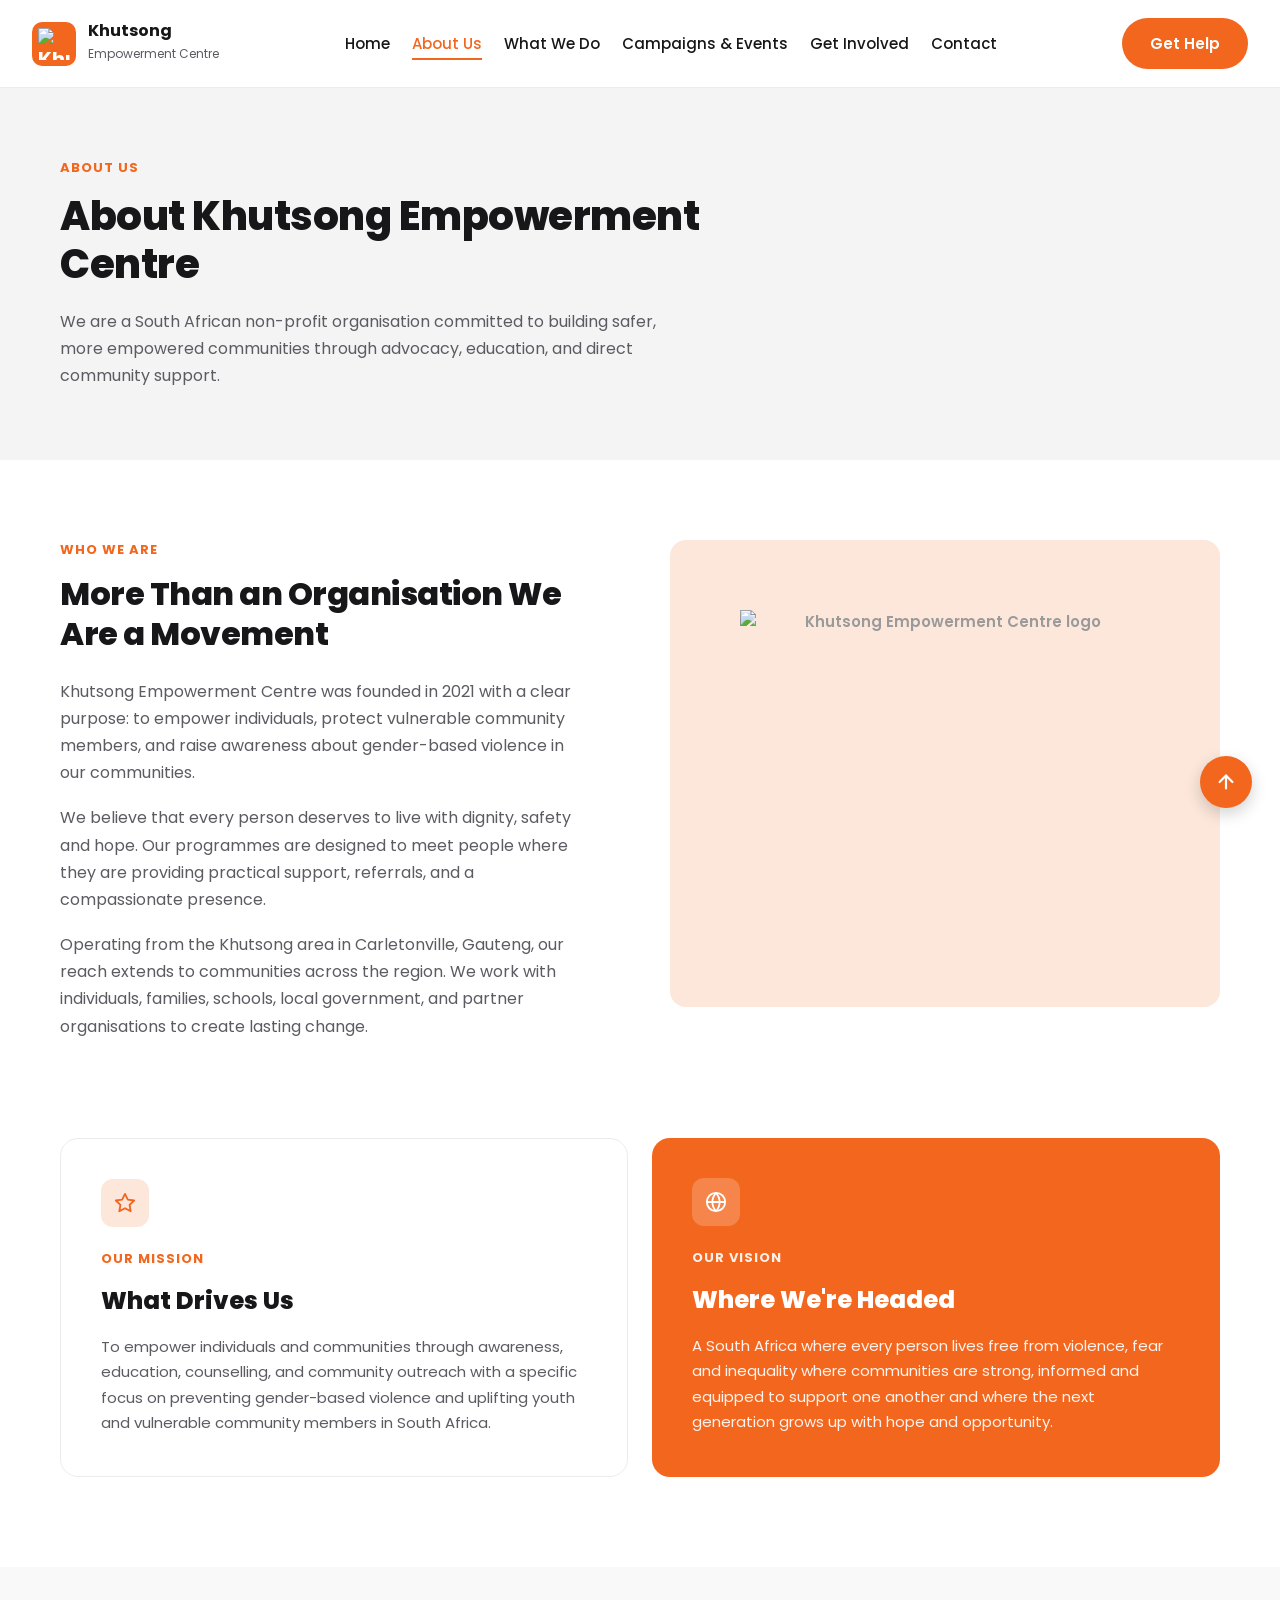
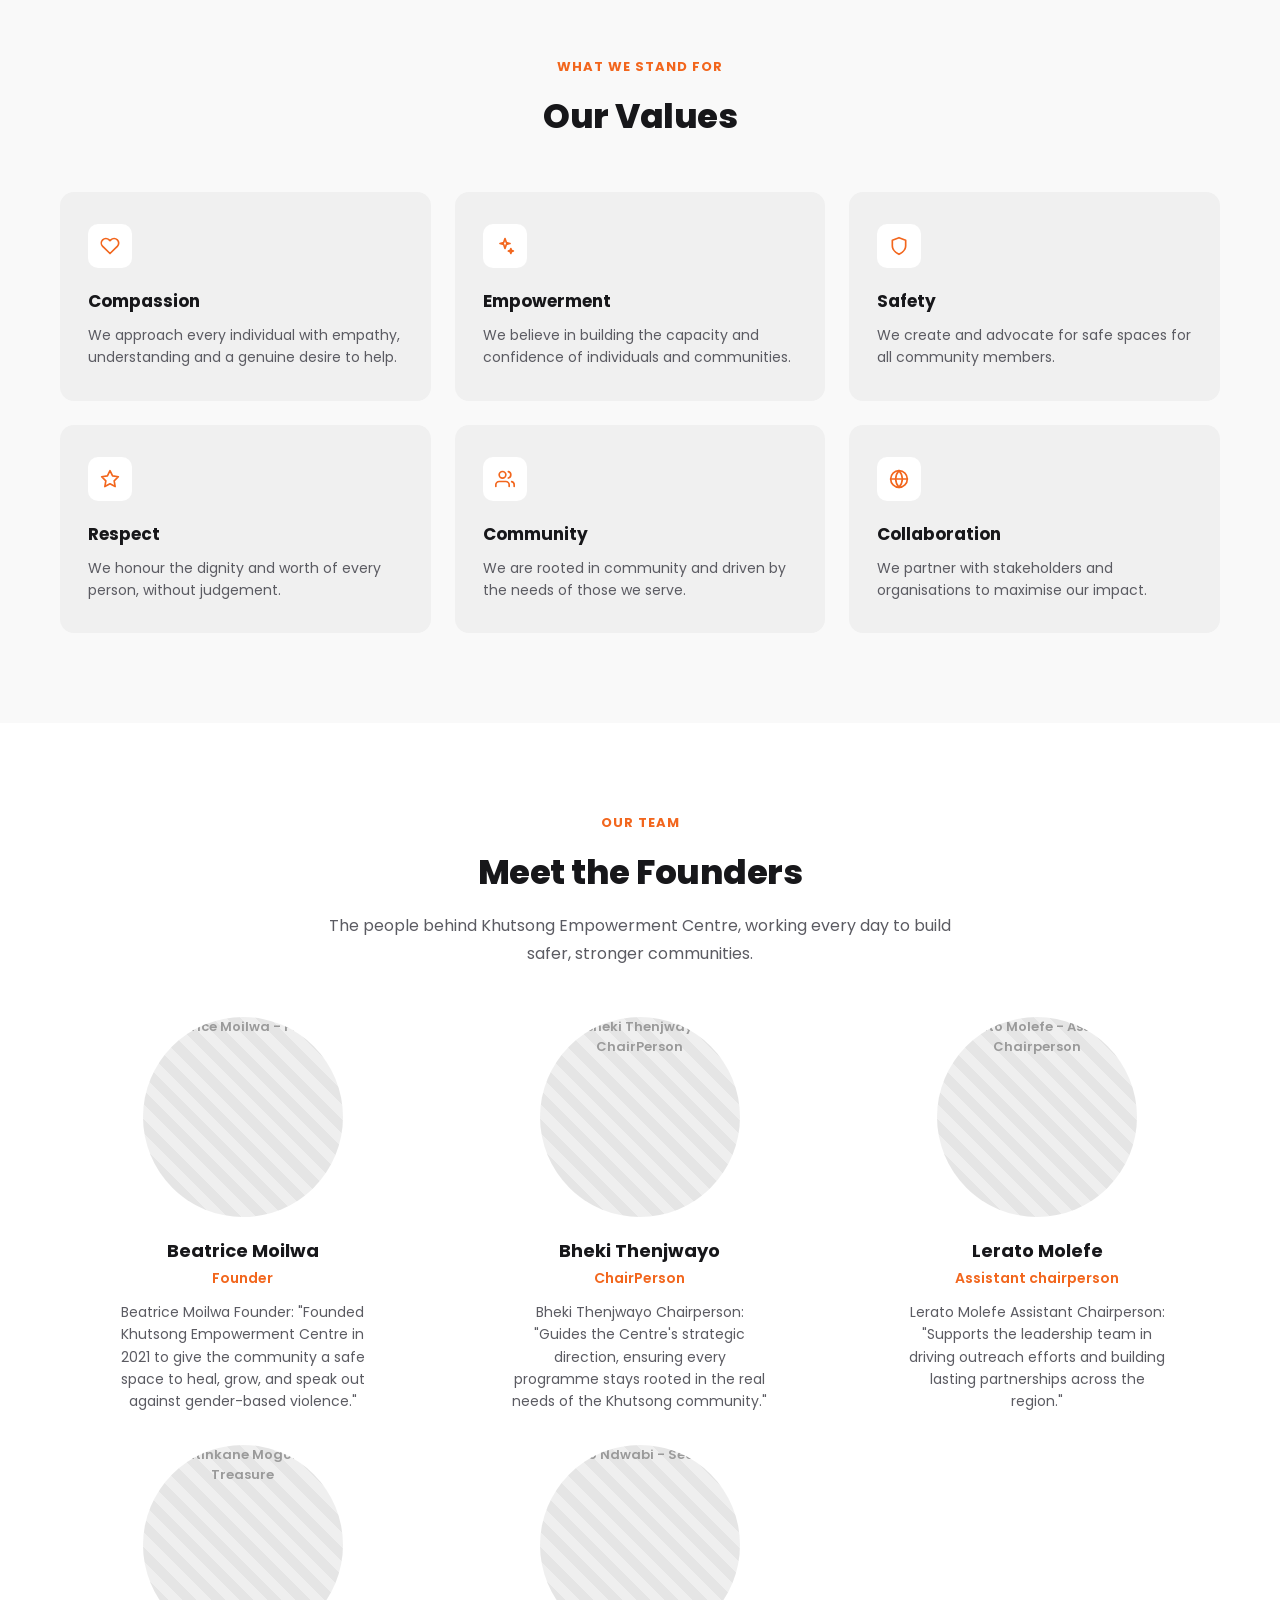
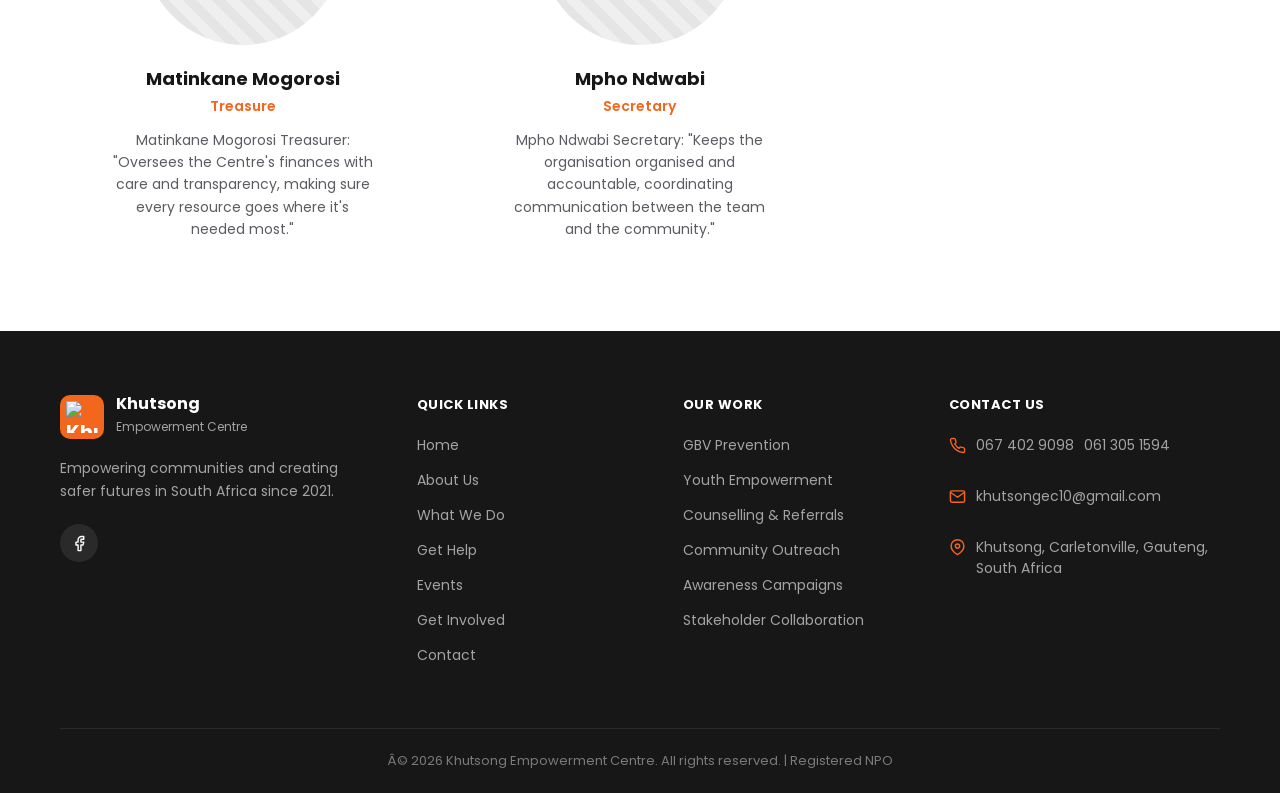
==== commit 3711e9ce: "website responsive" ====
--- a/AboutUs.html
+++ b/AboutUs.html
@@ -31,7 +31,7 @@
       </ul>
     </nav>
 
-    <button class="menu-toggle" id="menu-toggle">â˜°</button>
+    <button class="menu-toggle" id="menu-toggle" type="button" aria-label="Toggle navigation menu">&#9776;</button>
     <a href="GetHelp.html" class="btn btn-primary">Get Help</a>
   </header>
 
--- a/style.css
+++ b/style.css
@@ -0,0 +1,2755 @@
+@import url("https://fonts.googleapis.com/css2?family=Poppins:wght@300;400;500;600;700;800&display=swap");
+
+:root {
+  --orange: #f2661d;
+  --orange-dark: #de5a15;
+  --orange-light: #fce7da;
+  --black: #17171a;
+  --gray: #5b5b62;
+  --border: #ececec;
+  --white: #ffffff;
+}
+
+* {
+  box-sizing: border-box;
+  margin: 0;
+  padding: 0;
+}
+
+html {
+  font-family: "Poppins", sans-serif;
+}
+
+body {
+  font-family: "Poppins", sans-serif;
+  font-weight: 400;
+  color: var(--black);
+  background: var(--white);
+}
+
+/* ===== NAVBAR ===== */
+header {
+  display: flex;
+  align-items: center;
+  justify-content: space-between;
+  padding: 18px 60px;
+  border-bottom: 1px solid var(--border);
+}
+
+.logo {
+  display: flex;
+  align-items: center;
+  gap: 12px;
+}
+
+.logo-placeholder {
+  width: 44px;
+  height: 44px;
+  background: var(--orange);
+  border-radius: 10px;
+  display: flex;
+  align-items: center;
+  justify-content: center;
+  color: #fff;
+  font-weight: 700;
+  font-size: 20px;
+  overflow: hidden; /* keep the image clipped to the rounded box */
+  flex-shrink: 0;
+}
+
+.logo-placeholder img,
+.site-footer .logo-placeholder img,
+.contact-page .brand-mark img {
+  display: block;
+  width: 100%;
+  height: 100%;
+  object-fit: contain; /* scale the logo to fit without stretching or cropping it */
+  padding: 6px; /* small breathing room so the icon isn't flush with the edges */
+  box-sizing: border-box;
+}
+
+.logo-text h1 {
+  font-size: 16px;
+  font-weight: 700; /* Bold - nav brand name */
+  line-height: 1.1;
+}
+
+.logo-text span {
+  font-size: 12px;
+  color: var(--gray);
+}
+
+nav ul {
+  list-style: none;
+  display: flex;
+  gap: 36px;
+}
+
+nav a {
+  text-decoration: none;
+  color: var(--black);
+  font-size: 15px;
+  font-weight: 500; /* Medium - nav links */
+  padding-bottom: 4px;
+}
+
+nav a.active {
+  color: var(--orange);
+  border-bottom: 2px solid var(--orange);
+}
+
+.btn {
+  display: inline-flex;
+  align-items: center;
+  gap: 8px;
+  padding: 12px 26px;
+  border-radius: 999px;
+  font-size: 15px;
+  font-weight: 600; /* SemiBold - button text */
+  font-family: "Poppins", sans-serif;
+  text-decoration: none;
+  border: 2px solid transparent;
+  cursor: pointer;
+  transition:
+    background 0.2s ease,
+    color 0.2s ease,
+    border-color 0.2s ease;
+}
+
+.btn-primary {
+  background: var(--orange);
+  color: #fff;
+}
+
+.btn-primary:hover {
+  background: var(--orange-dark);
+}
+
+.btn-outline {
+  background: transparent;
+  color: var(--orange);
+  border-color: var(--orange);
+}
+
+.btn-outline:hover {
+  background: var(--orange-light);
+}
+
+/* ===== HERO ===== */
+.hero {
+  display: grid;
+  grid-template-columns: 1fr 1fr;
+  align-items: center;
+  gap: 60px;
+  padding: 60px 60px 100px;
+  max-width: 1400px;
+  margin: 0 auto;
+}
+
+.hero-content .eyebrow {
+  display: inline-block;
+  background: var(--orange-light);
+  color: var(--orange);
+  font-size: 13px;
+  font-weight: 600; /* SemiBold - section label/badge */
+  padding: 8px 18px;
+  border-radius: 999px;
+  margin-bottom: 24px;
+}
+
+.hero-content h2 {
+  font-size: 52px;
+  line-height: 1.15;
+  font-weight: 800; /* ExtraBold - hero heading */
+  letter-spacing: -0.5px;
+  margin-bottom: 24px;
+}
+
+.hero-content h2 .accent {
+  color: var(--orange);
+}
+
+.hero-content p {
+  font-size: 17px;
+  line-height: 1.6;
+  font-weight: 400; /* Regular - body copy */
+  color: var(--gray);
+  max-width: 480px;
+  margin-bottom: 32px;
+}
+
+.hero-buttons {
+  display: flex;
+  gap: 16px;
+  margin-bottom: 36px;
+}
+
+.trust-row {
+  display: flex;
+  gap: 28px;
+  flex-wrap: wrap;
+}
+
+.trust-item {
+  display: flex;
+  align-items: center;
+  gap: 8px;
+  font-size: 14px;
+  font-weight: 500; /* Medium - small UI text */
+  color: var(--black);
+}
+
+.check {
+  width: 18px;
+  height: 18px;
+  border-radius: 50%;
+  background: var(--orange);
+  color: #fff;
+  display: flex;
+  align-items: center;
+  justify-content: center;
+  font-size: 11px;
+  flex-shrink: 0;
+}
+
+/* ===== HERO IMAGE ===== */
+.hero-image-wrap {
+  position: relative;
+}
+
+.image-placeholder {
+  width: 100%;
+  aspect-ratio: 4 / 3.2;
+  border-radius: 16px;
+  background: repeating-linear-gradient(
+    45deg,
+    #e5e5e5,
+    #e5e5e5 10px,
+    #efefef 10px,
+    #efefef 20px
+  );
+  display: flex;
+  align-items: center;
+  justify-content: center;
+  color: #9a9a9a;
+  font-size: 15px;
+  font-weight: 600;
+  text-align: center;
+  overflow: hidden;
+}
+
+/* When a real <img> is dropped inside a placeholder, make it fill the box
+   and crop to fit instead of sitting at its natural size */
+.image-placeholder img {
+  width: 100%;
+  height: 100%;
+  object-fit: cover; /* fills the box, cropping overflow instead of stretching */
+  object-position: center;
+  display: block;
+}
+
+.float-card {
+  position: absolute;
+  bottom: -28px;
+  left: -20px;
+  background: #fff;
+  border-radius: 14px;
+  box-shadow: 0 10px 30px rgba(0, 0, 0, 0.12);
+  padding: 16px 20px;
+  display: flex;
+  align-items: center;
+  gap: 14px;
+  max-width: 280px;
+}
+
+.float-card .heart {
+  width: 40px;
+  height: 40px;
+  border-radius: 10px;
+  background: var(--orange-light);
+  color: var(--orange);
+  display: flex;
+  align-items: center;
+  justify-content: center;
+  flex-shrink: 0;
+}
+
+.float-card .heart svg {
+  width: 18px;
+  height: 18px;
+}
+
+.float-card h4 {
+  font-size: 14px;
+  font-weight: 700; /* Bold - card title */
+  margin-bottom: 2px;
+}
+
+.float-card p {
+  font-size: 12px;
+  font-weight: 400; /* Regular - caption */
+  color: var(--gray);
+}
+
+/* ===== WHO WE ARE ===== */
+.who-we-are {
+  background: #f4f4f4;
+  padding: 80px 60px;
+}
+
+.wwa-grid {
+  display: grid;
+  grid-template-columns: 1fr 1fr;
+  gap: 60px;
+  align-items: start;
+  max-width: 1400px;
+  margin: 0 auto;
+}
+
+.section-label {
+  display: block;
+  color: var(--orange);
+  font-size: 13px;
+  font-weight: 700;
+  letter-spacing: 1px;
+  text-transform: uppercase;
+  margin-bottom: 14px;
+}
+
+.wwa-content h2 {
+  font-size: 38px;
+  line-height: 1.2;
+  font-weight: 800;
+  letter-spacing: -0.5px;
+  margin-bottom: 24px;
+  max-width: 560px;
+}
+
+.wwa-content p {
+  font-size: 16px;
+  line-height: 1.7;
+  font-weight: 400;
+  color: var(--gray);
+  max-width: 560px;
+  margin-bottom: 20px;
+}
+
+.feature-grid {
+  display: grid;
+  grid-template-columns: 1fr 1fr;
+  gap: 16px;
+  margin-top: 32px;
+  max-width: 560px;
+}
+
+.feature-card {
+  display: flex;
+  align-items: center;
+  gap: 14px;
+  background: #fff;
+  border-radius: 12px;
+  padding: 16px 18px;
+  box-shadow: 0 2px 10px rgba(0, 0, 0, 0.04);
+}
+
+.feature-icon {
+  width: 40px;
+  height: 40px;
+  flex-shrink: 0;
+  border-radius: 10px;
+  background: var(--orange-light);
+  color: var(--orange);
+  display: flex;
+  align-items: center;
+  justify-content: center;
+}
+
+.feature-icon svg {
+  width: 20px;
+  height: 20px;
+}
+
+.feature-card span {
+  font-size: 14px;
+  font-weight: 600;
+  color: var(--black);
+}
+
+.wwa-image-wrap {
+  position: relative;
+}
+
+.wwa-image-wrap .image-placeholder {
+  aspect-ratio: 4 / 3.6;
+}
+
+.year-badge {
+  position: absolute;
+  top: 24px;
+  right: 24px;
+  background: var(--orange);
+  color: #fff;
+  border-radius: 12px;
+  padding: 14px 20px;
+  text-align: center;
+  line-height: 1.2;
+}
+
+.year-badge strong {
+  display: block;
+  font-size: 22px;
+  font-weight: 800;
+}
+
+.year-badge span {
+  font-size: 12px;
+  font-weight: 500;
+}
+
+/* ===== FLOATING ACTION BUTTONS ===== */
+.fab {
+  position: fixed;
+  right: 28px;
+  width: 52px;
+  height: 52px;
+  border-radius: 50%;
+  border: none;
+  cursor: pointer;
+  display: flex;
+  align-items: center;
+  justify-content: center;
+  box-shadow: 0 6px 16px rgba(0, 0, 0, 0.18);
+  z-index: 50;
+  font-family: "Poppins", sans-serif;
+}
+
+.fab svg {
+  width: 22px;
+  height: 22px;
+}
+
+.fab-scroll-top {
+  bottom: 92px;
+  background: var(--orange);
+  color: #fff;
+}
+
+.fab-scroll-top:hover {
+  background: var(--orange-dark);
+}
+
+.fab-help {
+  bottom: 28px;
+  background: #2b2b2e;
+  color: #fff;
+}
+
+/* ===== WHAT WE DO ===== */
+.what-we-do {
+  padding: 90px 60px;
+  max-width: 1400px;
+  margin: 0 auto;
+}
+
+.wwd-header {
+  text-align: center;
+  max-width: 640px;
+  margin: 0 auto 56px;
+}
+
+.section-label.center {
+  text-align: center;
+}
+
+.wwd-header h2 {
+  font-size: 36px;
+  font-weight: 800;
+  letter-spacing: -0.5px;
+  margin-bottom: 16px;
+}
+
+.wwd-header p {
+  font-size: 16px;
+  line-height: 1.7;
+  color: var(--gray);
+}
+
+.service-grid {
+  display: grid;
+  grid-template-columns: repeat(4, 1fr);
+  gap: 24px;
+}
+
+.service-card {
+  border: 1px solid var(--border);
+  border-radius: 14px;
+  padding: 28px 24px;
+  transition:
+    box-shadow 0.2s ease,
+    transform 0.2s ease;
+}
+
+.service-card:hover {
+  box-shadow: 0 8px 24px rgba(0, 0, 0, 0.06);
+  transform: translateY(-2px);
+}
+
+.service-icon {
+  width: 52px;
+  height: 52px;
+  border-radius: 12px;
+  background: var(--orange-light);
+  color: var(--orange);
+  display: flex;
+  align-items: center;
+  justify-content: center;
+  margin-bottom: 20px;
+}
+
+.service-icon svg {
+  width: 24px;
+  height: 24px;
+}
+
+.service-card h3 {
+  font-size: 17px;
+  font-weight: 700;
+  margin-bottom: 10px;
+}
+
+.service-card p {
+  font-size: 14px;
+  line-height: 1.6;
+  font-weight: 400;
+  color: var(--gray);
+}
+
+.wwd-cta {
+  text-align: center;
+  margin-top: 48px;
+}
+
+/* ===== IMPACT & COMMUNITY ===== */
+.impact {
+  background: #171717;
+  padding: 90px 60px;
+}
+
+.impact-header {
+  text-align: center;
+  max-width: 640px;
+  margin: 0 auto 56px;
+}
+
+.impact-header h2 {
+  font-size: 36px;
+  font-weight: 800;
+  letter-spacing: -0.5px;
+  color: #fff;
+  margin-bottom: 16px;
+}
+
+.impact-header p {
+  font-size: 16px;
+  line-height: 1.7;
+  color: #a3a3a3;
+}
+
+.stat-grid {
+  display: grid;
+  grid-template-columns: repeat(4, 1fr);
+  gap: 24px;
+  max-width: 1400px;
+  margin: 0 auto;
+}
+
+.stat-card {
+  background: #242424;
+  border-radius: 14px;
+  padding: 36px 28px;
+  text-align: center;
+}
+
+.stat-number {
+  font-size: 30px;
+  font-weight: 800;
+  color: var(--orange);
+  line-height: 1.2;
+  margin-bottom: 18px;
+}
+
+.stat-label {
+  font-size: 15px;
+  font-weight: 700;
+  color: #fff;
+  margin-bottom: 6px;
+}
+
+.stat-caption {
+  font-size: 13px;
+  font-weight: 400;
+  color: #a3a3a3;
+}
+
+/* ===== GALLERY ===== */
+.gallery {
+  background: #f4f4f4;
+  padding: 90px 60px;
+}
+
+.gallery-header {
+  text-align: center;
+  max-width: 640px;
+  margin: 0 auto 44px;
+}
+
+.gallery-header h2 {
+  font-size: 36px;
+  font-weight: 800;
+  letter-spacing: -0.5px;
+}
+
+.gallery-grid {
+  display: grid;
+  grid-template-columns: repeat(4, 1fr);
+  gap: 24px;
+  max-width: 1400px;
+  margin: 0 auto;
+}
+
+.gallery-item {
+  aspect-ratio: 1 / 1.12;
+  border-radius: 14px;
+}
+
+/* Gallery photos show the full image (no cropping); the light backdrop
+   fills any letterboxed space when a photo's proportions don't match the card */
+.gallery-item.image-placeholder {
+  background: #fff;
+}
+
+.gallery-item.image-placeholder img {
+  object-fit: contain;
+}
+
+.gallery-official {
+  background: transparent;
+  border: none;
+  display: flex;
+  flex-direction: column;
+  align-items: center;
+  justify-content: center;
+  gap: 16px;
+  color: #b5b5b5;
+  text-align: center;
+  padding: 0 16px;
+}
+
+.official-icon {
+  width: 56px;
+  height: 56px;
+  border-radius: 50%;
+  border: 1.5px dashed #c9c9c9;
+  display: flex;
+  align-items: center;
+  justify-content: center;
+  color: #b5b5b5;
+}
+
+.official-icon svg {
+  width: 22px;
+  height: 22px;
+}
+
+.gallery-official span {
+  font-size: 13px;
+  font-weight: 500;
+}
+
+/* ===== CTA BANNER ===== */
+.cta-banner {
+  background: var(--orange);
+  padding: 90px 60px;
+  text-align: center;
+}
+
+.cta-banner h2 {
+  color: #fff;
+  font-size: 40px;
+  font-weight: 800;
+  letter-spacing: -0.5px;
+  margin-bottom: 20px;
+}
+
+.cta-banner p {
+  color: rgba(255, 255, 255, 0.9);
+  font-size: 16px;
+  line-height: 1.7;
+  max-width: 620px;
+  margin: 0 auto 36px;
+}
+
+.cta-buttons {
+  display: flex;
+  justify-content: center;
+  gap: 16px;
+  flex-wrap: wrap;
+}
+
+.btn-white {
+  background: #fff;
+  color: var(--orange);
+}
+
+.btn-white:hover {
+  background: #f4f4f4;
+}
+
+.btn-white-outline {
+  background: transparent;
+  color: #fff;
+  border-color: #fff;
+}
+
+.btn-white-outline:hover {
+  background: rgba(255, 255, 255, 0.12);
+}
+
+/* ===== FOOTER ===== */
+.site-footer {
+  background: #171717;
+  padding: 64px 60px 0;
+}
+
+.footer-grid {
+  display: grid;
+  grid-template-columns: 1.4fr 1fr 1fr 1.2fr;
+  gap: 40px;
+  max-width: 1400px;
+  margin: 0 auto;
+  padding-bottom: 48px;
+}
+
+.footer-brand .logo-text h1,
+.footer-brand .logo-text span {
+  color: #fff;
+}
+
+.footer-brand .logo-text span {
+  color: #a3a3a3;
+}
+
+.footer-brand p {
+  font-size: 14px;
+  line-height: 1.7;
+  color: #a3a3a3;
+  margin: 18px 0 20px;
+  max-width: 320px;
+}
+
+.social-row {
+  display: flex;
+  gap: 12px;
+}
+
+.social-icon {
+  width: 38px;
+  height: 38px;
+  border-radius: 50%;
+  background: #2a2a2a;
+  color: #fff;
+  display: flex;
+  align-items: center;
+  justify-content: center;
+  transition: background 0.2s ease;
+}
+
+.social-icon:hover {
+  background: var(--orange);
+}
+
+.social-icon svg {
+  width: 17px;
+  height: 17px;
+}
+
+.footer-col h4 {
+  color: #fff;
+  font-size: 13px;
+  font-weight: 700;
+  letter-spacing: 0.5px;
+  text-transform: uppercase;
+  margin-bottom: 20px;
+}
+
+.footer-col a {
+  display: block;
+  color: #a3a3a3;
+  text-decoration: none;
+  font-size: 14px;
+  font-weight: 400;
+  margin-bottom: 14px;
+  transition: color 0.2s ease;
+}
+
+.footer-col a:hover {
+  color: var(--orange);
+}
+
+.contact-row {
+  display: flex;
+  align-items: flex-start;
+  gap: 10px;
+  margin-bottom: 16px;
+  color: #a3a3a3;
+  font-size: 14px;
+  line-height: 1.5;
+}
+
+.contact-row svg {
+  width: 17px;
+  height: 17px;
+  flex-shrink: 0;
+  margin-top: 2px;
+  color: var(--orange);
+}
+
+.footer-bottom {
+  border-top: 1px solid #2a2a2a;
+  padding: 22px 0;
+  text-align: center;
+}
+
+.footer-bottom p {
+  color: #7a7a7a;
+  font-size: 13px;
+}
+
+/* ===== ABOUT PAGE: INTRO BANNER ===== */
+.page-intro {
+  background: #f4f4f4;
+  padding: 70px 60px;
+}
+
+.page-intro .section-label {
+  margin-bottom: 14px;
+}
+
+.page-intro h1 {
+  font-size: 40px;
+  font-weight: 800;
+  letter-spacing: -0.5px;
+  line-height: 1.2;
+  margin-bottom: 20px;
+  max-width: 640px;
+}
+
+.page-intro p {
+  font-size: 16px;
+  line-height: 1.7;
+  font-weight: 400;
+  color: var(--gray);
+  max-width: 620px;
+}
+
+/* ===== ABOUT PAGE: MOVEMENT SECTION ===== */
+.about-movement {
+  padding: 80px 60px;
+  max-width: 1400px;
+  margin: 0 auto;
+}
+
+.movement-grid {
+  display: grid;
+  grid-template-columns: 1fr 1fr;
+  gap: 60px;
+  align-items: start;
+}
+
+.movement-content h2 {
+  font-size: 32px;
+  font-weight: 800;
+  letter-spacing: -0.5px;
+  line-height: 1.25;
+  max-width: 520px;
+  margin-bottom: 24px;
+}
+
+.movement-content p {
+  font-size: 16px;
+  line-height: 1.7;
+  font-weight: 400;
+  color: var(--gray);
+  max-width: 520px;
+  margin-bottom: 18px;
+}
+
+.movement-image-wrap .image-placeholder {
+  aspect-ratio: 4 / 3.4;
+}
+
+/* Logo mark variant: sits on a solid brand backdrop, centered and padded
+   rather than stretched/cropped the way a photo would be */
+.movement-logo {
+  background: var(--orange-light) !important;
+}
+
+.movement-logo img {
+  object-fit: contain;
+  padding: 70px;
+  box-sizing: border-box;
+}
+
+/* ===== ABOUT PAGE: MISSION / VISION ===== */
+.mission-vision {
+  padding: 0 60px 90px;
+  max-width: 1400px;
+  margin: 0 auto;
+}
+
+.mv-grid {
+  display: grid;
+  grid-template-columns: 1fr 1fr;
+  gap: 24px;
+}
+
+.mv-card {
+  border-radius: 18px;
+  padding: 40px;
+}
+
+.mv-light {
+  background: #fff;
+  border: 1px solid var(--border);
+}
+
+.mv-dark {
+  background: var(--orange);
+}
+
+.mv-icon {
+  width: 48px;
+  height: 48px;
+  border-radius: 12px;
+  background: var(--orange-light);
+  color: var(--orange);
+  display: flex;
+  align-items: center;
+  justify-content: center;
+  margin-bottom: 22px;
+}
+
+.mv-dark .mv-icon {
+  background: rgba(255, 255, 255, 0.2);
+  color: #fff;
+}
+
+.mv-icon svg {
+  width: 22px;
+  height: 22px;
+}
+
+.section-label.light {
+  color: #fff;
+  opacity: 0.9;
+}
+
+.mv-card h3 {
+  font-size: 24px;
+  font-weight: 800;
+  margin: 10px 0 16px;
+}
+
+.mv-dark h3 {
+  color: #fff;
+}
+
+.mv-card p {
+  font-size: 15px;
+  line-height: 1.7;
+  color: var(--gray);
+}
+
+.mv-dark p {
+  color: rgba(255, 255, 255, 0.92);
+}
+
+/* ===== ABOUT PAGE: VALUES ===== */
+.values {
+  background: #f9f9f9;
+  padding: 90px 60px;
+}
+
+.values-header {
+  text-align: center;
+  max-width: 640px;
+  margin: 0 auto 50px;
+}
+
+.values-header h2 {
+  font-size: 34px;
+  font-weight: 800;
+  letter-spacing: -0.5px;
+}
+
+.values-grid {
+  display: grid;
+  grid-template-columns: repeat(3, 1fr);
+  gap: 24px;
+  max-width: 1400px;
+  margin: 0 auto;
+}
+
+.value-card {
+  background: #f0f0f0;
+  border-radius: 14px;
+  padding: 32px 28px;
+}
+
+.value-icon {
+  width: 44px;
+  height: 44px;
+  border-radius: 10px;
+  background: #fff;
+  color: var(--orange);
+  display: flex;
+  align-items: center;
+  justify-content: center;
+  margin-bottom: 20px;
+}
+
+.value-icon svg {
+  width: 20px;
+  height: 20px;
+}
+
+.value-card h3 {
+  font-size: 17px;
+  font-weight: 700;
+  margin-bottom: 10px;
+}
+
+.value-card p {
+  font-size: 14px;
+  line-height: 1.6;
+  font-weight: 400;
+  color: var(--gray);
+}
+
+/* ===== ABOUT PAGE: COMMUNITY PHOTO PLACEHOLDER ===== */
+.community-photo {
+  background: #f4f4f4;
+  padding: 0 60px 70px;
+}
+
+.community-photo-box {
+  max-width: 1400px;
+  margin: 0 auto;
+  border: 2px dashed #d8d8d8;
+  border-radius: 16px;
+  background: #eaeaea;
+  padding: 70px 24px;
+  display: flex;
+  flex-direction: column;
+  align-items: center;
+  justify-content: center;
+  gap: 14px;
+  text-align: center;
+}
+
+.official-icon.large {
+  width: 56px;
+  height: 56px;
+}
+
+.official-icon.large svg {
+  width: 24px;
+  height: 24px;
+}
+
+.cp-title {
+  font-size: 16px;
+  font-weight: 500;
+  color: #9a9a9a;
+}
+
+.cp-subtitle {
+  font-size: 13px;
+  font-weight: 400;
+  color: #b5b5b5;
+}
+
+/* ===== ABOUT PAGE: FOUNDERS ===== */
+.founders {
+  padding: 90px 60px;
+  max-width: 1400px;
+  margin: 0 auto;
+}
+
+.founders-header {
+  text-align: center;
+  max-width: 640px;
+  margin: 0 auto 50px;
+}
+
+.founders-header h2 {
+  font-size: 34px;
+  font-weight: 800;
+  letter-spacing: -0.5px;
+  margin-bottom: 14px;
+}
+
+.founders-header p {
+  font-size: 16px;
+  line-height: 1.7;
+  color: var(--gray);
+}
+
+.founders-grid {
+  display: grid;
+  grid-template-columns: repeat(3, 1fr);
+  gap: 32px;
+}
+
+.founder-card {
+  text-align: center;
+}
+
+.founder-photo {
+  aspect-ratio: 1 / 1;
+  border-radius: 50%;
+  margin: 0 auto 20px;
+  max-width: 200px;
+  font-size: 13px;
+}
+
+.founder-card h3 {
+  font-size: 18px;
+  font-weight: 700;
+  margin-bottom: 4px;
+}
+
+.founder-role {
+  display: block;
+  font-size: 14px;
+  font-weight: 600;
+  color: var(--orange);
+  margin-bottom: 12px;
+}
+
+.founder-card p {
+  font-size: 14px;
+  line-height: 1.6;
+  font-weight: 400;
+  color: var(--gray);
+  max-width: 260px;
+  margin: 0 auto;
+}
+
+/* ===== GET HELP: HERO ===== */
+.help-hero {
+  background: linear-gradient(135deg, #fdeee2, #ffffff 70%);
+  padding: 90px 60px;
+  text-align: center;
+}
+
+.help-hero-icon {
+  width: 64px;
+  height: 64px;
+  border-radius: 16px;
+  background: var(--orange);
+  color: #fff;
+  display: flex;
+  align-items: center;
+  justify-content: center;
+  margin: 0 auto 28px;
+}
+
+.help-hero-icon svg {
+  width: 28px;
+  height: 28px;
+}
+
+.help-hero h1 {
+  font-size: 42px;
+  font-weight: 800;
+  letter-spacing: -0.5px;
+  margin-bottom: 22px;
+}
+
+.help-hero p {
+  font-size: 16px;
+  line-height: 1.7;
+  color: var(--gray);
+  max-width: 620px;
+  margin: 0 auto 32px;
+}
+
+/* ===== GET HELP: SUPPORT SERVICES ===== */
+.support-services {
+  padding: 90px 60px;
+  max-width: 1400px;
+  margin: 0 auto;
+}
+
+.support-header {
+  text-align: center;
+  max-width: 640px;
+  margin: 0 auto 50px;
+}
+
+.support-header h2 {
+  font-size: 34px;
+  font-weight: 800;
+  letter-spacing: -0.5px;
+  margin-bottom: 16px;
+}
+
+.support-header p {
+  font-size: 16px;
+  line-height: 1.7;
+  color: var(--gray);
+}
+
+.support-grid {
+  display: grid;
+  grid-template-columns: repeat(3, 1fr);
+  gap: 24px;
+}
+
+.support-card {
+  background: #f4f4f4;
+  border-radius: 14px;
+  padding: 32px 28px;
+}
+
+.support-icon {
+  width: 44px;
+  height: 44px;
+  border-radius: 10px;
+  background: #fff;
+  color: var(--orange);
+  display: flex;
+  align-items: center;
+  justify-content: center;
+  margin-bottom: 20px;
+}
+
+.support-icon svg {
+  width: 20px;
+  height: 20px;
+}
+
+.support-card h3 {
+  font-size: 17px;
+  font-weight: 700;
+  margin-bottom: 10px;
+}
+
+.support-card p {
+  font-size: 14px;
+  line-height: 1.6;
+  font-weight: 400;
+  color: var(--gray);
+}
+
+/* ===== GET HELP: EMERGENCY NUMBERS ===== */
+.emergency-numbers {
+  background: #171717;
+  padding: 80px 60px;
+}
+
+.emergency-grid {
+  display: grid;
+  grid-template-columns: 1fr 1fr;
+  gap: 60px;
+  align-items: start;
+  max-width: 1400px;
+  margin: 0 auto;
+}
+
+.emergency-content h2 {
+  font-size: 32px;
+  font-weight: 800;
+  letter-spacing: -0.5px;
+  color: #fff;
+  margin: 14px 0 18px;
+}
+
+.emergency-content p {
+  font-size: 15px;
+  line-height: 1.7;
+  color: #a3a3a3;
+  margin-bottom: 24px;
+}
+
+.emergency-warning {
+  display: flex;
+  align-items: flex-start;
+  gap: 12px;
+  background: rgba(242, 102, 29, 0.12);
+  border: 1px solid rgba(242, 102, 29, 0.4);
+  border-radius: 10px;
+  padding: 16px 18px;
+  color: var(--orange);
+  font-size: 13px;
+  line-height: 1.6;
+  font-weight: 500;
+}
+
+.emergency-warning svg {
+  width: 18px;
+  height: 18px;
+  flex-shrink: 0;
+  margin-top: 1px;
+}
+
+.emergency-list {
+  display: flex;
+  flex-direction: column;
+  gap: 14px;
+}
+
+.emergency-row {
+  display: flex;
+  align-items: center;
+  justify-content: space-between;
+  gap: 12px;
+  background: #242424;
+  border-radius: 10px;
+  padding: 18px 22px;
+}
+
+.emergency-label {
+  font-size: 14px;
+  font-weight: 600;
+  color: #fff;
+}
+
+.emergency-value {
+  font-size: 13px;
+  font-weight: 400;
+  color: #7a7a7a;
+  white-space: nowrap;
+}
+
+/* ===== GET HELP: CLOSING CTA ===== */
+.help-closing {
+  background: #fdeee2;
+  padding: 80px 60px;
+  text-align: center;
+}
+
+.help-closing-icon {
+  color: var(--orange);
+  margin-bottom: 20px;
+}
+
+.help-closing-icon svg {
+  width: 34px;
+  height: 34px;
+}
+
+.help-closing h2 {
+  font-size: 32px;
+  font-weight: 800;
+  letter-spacing: -0.5px;
+  margin-bottom: 18px;
+}
+
+.help-closing p {
+  font-size: 16px;
+  line-height: 1.7;
+  color: var(--gray);
+  max-width: 600px;
+  margin: 0 auto 32px;
+}
+
+/* ===== RESPONSIVE ===== */
+@media (max-width: 900px) {
+  .hero {
+    grid-template-columns: 1fr;
+    padding: 40px 24px 90px;
+  }
+  .hero-content h2 {
+    font-size: 36px;
+  }
+  .float-card {
+    left: 12px;
+    bottom: -24px;
+  }
+
+  .who-we-are {
+    padding: 60px 24px;
+  }
+  .wwa-grid {
+    grid-template-columns: 1fr;
+    gap: 40px;
+  }
+  .wwa-content h2 {
+    font-size: 30px;
+  }
+  .feature-grid {
+    grid-template-columns: 1fr 1fr;
+    max-width: 100%;
+  }
+
+  .what-we-do {
+    padding: 60px 24px;
+  }
+  .wwd-header h2 {
+    font-size: 28px;
+  }
+  .service-grid {
+    grid-template-columns: 1fr 1fr;
+  }
+
+  .impact {
+    padding: 60px 24px;
+  }
+  .impact-header h2 {
+    font-size: 28px;
+  }
+  .stat-grid {
+    grid-template-columns: 1fr 1fr;
+  }
+
+  .gallery {
+    padding: 60px 24px;
+  }
+  .gallery-header h2 {
+    font-size: 28px;
+  }
+  .gallery-grid {
+    grid-template-columns: 1fr 1fr;
+  }
+
+  .cta-banner {
+    padding: 60px 24px;
+  }
+  .cta-banner h2 {
+    font-size: 30px;
+  }
+
+  .site-footer {
+    padding: 48px 24px 0;
+  }
+  .footer-grid {
+    grid-template-columns: 1fr 1fr;
+  }
+
+  .page-intro {
+    padding: 50px 24px;
+  }
+  .page-intro h1 {
+    font-size: 30px;
+  }
+
+  .about-movement {
+    padding: 56px 24px;
+  }
+  .movement-grid {
+    grid-template-columns: 1fr;
+    gap: 36px;
+  }
+  .movement-content h2 {
+    font-size: 26px;
+  }
+
+  .mission-vision {
+    padding: 0 24px 56px;
+  }
+  .mv-grid {
+    grid-template-columns: 1fr;
+  }
+
+  .values {
+    padding: 56px 24px;
+  }
+  .values-header h2 {
+    font-size: 26px;
+  }
+  .values-grid {
+    grid-template-columns: 1fr 1fr;
+  }
+
+  .founders {
+    padding: 56px 24px;
+  }
+  .founders-header h2 {
+    font-size: 26px;
+  }
+  .founders-grid {
+    grid-template-columns: 1fr 1fr;
+  }
+
+  .community-photo {
+    padding: 0 24px 56px;
+  }
+
+  .help-hero {
+    padding: 60px 24px;
+  }
+  .help-hero h1 {
+    font-size: 30px;
+  }
+
+  .support-services {
+    padding: 60px 24px;
+  }
+  .support-header h2 {
+    font-size: 26px;
+  }
+  .support-grid {
+    grid-template-columns: 1fr 1fr;
+  }
+
+  .emergency-numbers {
+    padding: 56px 24px;
+  }
+  .emergency-grid {
+    grid-template-columns: 1fr;
+    gap: 36px;
+  }
+  .emergency-content h2 {
+    font-size: 26px;
+  }
+  .emergency-row {
+    flex-direction: column;
+    align-items: flex-start;
+    gap: 4px;
+  }
+
+  .help-closing {
+    padding: 60px 24px;
+  }
+  .help-closing h2 {
+    font-size: 26px;
+  }
+}
+
+@media (max-width: 480px) {
+  .feature-grid {
+    grid-template-columns: 1fr;
+  }
+  .service-grid {
+    grid-template-columns: 1fr;
+  }
+  .stat-grid {
+    grid-template-columns: 1fr;
+  }
+  .gallery-grid {
+    grid-template-columns: 1fr;
+  }
+  .footer-grid {
+    grid-template-columns: 1fr;
+  }
+  .values-grid {
+    grid-template-columns: 1fr;
+  }
+  .founders-grid {
+    grid-template-columns: 1fr;
+  }
+  .support-grid {
+    grid-template-columns: 1fr;
+  }
+  .community-photo {
+    padding: 0 24px 56px;
+  }
+}
+
+@media (max-width: 480px) {
+  .feature-grid {
+    grid-template-columns: 1fr;
+  }
+  .service-grid {
+    grid-template-columns: 1fr;
+  }
+  .stat-grid {
+    grid-template-columns: 1fr;
+  }
+  .gallery-grid {
+    grid-template-columns: 1fr;
+  }
+  .footer-grid {
+    grid-template-columns: 1fr;
+  }
+  .values-grid {
+    grid-template-columns: 1fr;
+  }
+  .founders-grid {
+    grid-template-columns: 1fr;
+  }
+}
+
+/* ===== HEADER: RESPONSIVE NAV =====
+   Base menu-toggle styles come first so the media queries below can show it. */
+.menu-toggle {
+  display: none;
+  width: 42px;
+  height: 42px;
+  align-items: center;
+  justify-content: center;
+  background: none;
+  border: 1px solid var(--border);
+  border-radius: 10px;
+  color: var(--black);
+  font-size: 22px;
+  line-height: 1;
+  cursor: pointer;
+}
+
+header {
+  gap: 24px;
+}
+
+header > .btn {
+  flex-shrink: 0;
+  white-space: nowrap;
+}
+
+nav a {
+  white-space: nowrap;
+}
+
+/* Small laptops: tighten spacing so the links stay on one row */
+@media (max-width: 1280px) {
+  header {
+    padding: 18px 32px;
+  }
+  nav ul {
+    gap: 22px;
+  }
+}
+
+/* Tablets and phones: logo, Get Help and the menu button share one row,
+   and the links open as a dropdown underneath (toggled via JS) */
+@media (max-width: 1100px) {
+  header {
+    display: grid;
+    grid-template-columns: minmax(0, 1fr) auto auto;
+    grid-template-areas:
+      "logo help toggle"
+      "nav  nav  nav";
+    align-items: center;
+    column-gap: 12px;
+    row-gap: 0;
+    padding: 14px 24px;
+  }
+  header .logo {
+    grid-area: logo;
+  }
+  header > .btn {
+    grid-area: help;
+  }
+  header nav {
+    grid-area: nav;
+  }
+  .menu-toggle {
+    grid-area: toggle;
+    display: flex;
+  }
+
+  nav ul {
+    display: none;
+  }
+  nav ul.open {
+    display: flex;
+    flex-direction: column;
+    gap: 4px;
+    margin-top: 14px;
+    padding-top: 12px;
+    border-top: 1px solid var(--border);
+  }
+  nav ul.open a {
+    display: block;
+    padding: 12px 14px;
+    border-radius: 10px;
+  }
+  nav ul.open a:hover {
+    background: #f4f4f4;
+  }
+  nav ul.open a.active {
+    border-bottom: none;
+    background: var(--orange-light);
+  }
+}
+
+@media (max-width: 480px) {
+  header {
+    padding: 12px 16px;
+    column-gap: 8px;
+  }
+  header .logo {
+    gap: 10px;
+  }
+  header .logo-placeholder {
+    width: 38px;
+    height: 38px;
+  }
+  header .logo-text h1 {
+    font-size: 15px;
+  }
+  header .logo-text span {
+    display: block;
+    font-size: 11px;
+    line-height: 1.3;
+  }
+  header > .btn {
+    padding: 8px 16px;
+    font-size: 13px;
+  }
+  .menu-toggle {
+    width: 38px;
+    height: 38px;
+    font-size: 20px;
+  }
+}
+
+/* ===== CONTACT PAGE =====
+   Scoped to .contact-page so shared names such as .hero and .footer-grid do
+   not change the Home or About page layouts. */
+.contact-page {
+  color: var(--black);
+  font-size: 14px;
+}
+
+.contact-page a {
+  color: inherit;
+  text-decoration: none;
+}
+
+.contact-page button,
+.contact-page input,
+.contact-page textarea {
+  font: inherit;
+}
+
+.contact-page .container {
+  width: min(1216px, calc(100% - 48px));
+  margin-inline: auto;
+}
+
+.contact-page .site-header {
+  position: sticky;
+  top: 0;
+  z-index: 100;
+  background: var(--white);
+  border-bottom: 1px solid var(--border);
+  box-shadow: 0 2px 5px rgba(0, 0, 0, 0.05);
+}
+
+.contact-page .header-inner {
+  min-height: 80px;
+  display: flex;
+  align-items: center;
+  justify-content: space-between;
+  gap: 28px;
+}
+
+.contact-page .brand {
+  display: inline-flex;
+  align-items: center;
+  gap: 12px;
+  flex-shrink: 0;
+  line-height: 1.2;
+}
+
+.contact-page .brand-mark,
+.site-footer .brand-mark {
+  width: 44px;
+  height: 44px;
+  border-radius: 10px;
+  display: grid;
+  place-items: center;
+  background: var(--orange);
+  color: var(--white);
+  font-size: 20px;
+  font-weight: 700;
+  overflow: hidden;
+}
+
+.contact-page .brand-mark img,
+.site-footer .brand-mark img {
+  display: block;
+  width: 100%;
+  height: 100%;
+  object-fit: contain;
+  padding: 6px;
+  box-sizing: border-box;
+}
+
+.contact-page .brand strong {
+  display: block;
+  font-size: 16px;
+  font-weight: 700;
+}
+
+.contact-page .brand small {
+  display: block;
+  color: var(--gray);
+  font-size: 12px;
+}
+
+.contact-page .main-nav {
+  display: flex;
+  align-items: center;
+  gap: 28px;
+  white-space: nowrap;
+}
+
+.contact-page .main-nav a {
+  padding-bottom: 4px;
+  font-size: 15px;
+  font-weight: 500;
+}
+
+.contact-page .main-nav a:hover,
+.contact-page .main-nav .active,
+.contact-page .footer a:hover {
+  color: var(--orange);
+}
+
+.contact-page .main-nav .active {
+  border-bottom: 2px solid var(--orange);
+}
+
+.contact-page .help-link {
+  flex-shrink: 0;
+  padding: 12px 26px;
+  border-radius: 999px;
+  background: var(--orange);
+  color: var(--white);
+  font-size: 15px;
+  font-weight: 600;
+  transition: background 0.2s ease;
+}
+
+/* .contact-page resets link colours and button fonts, so restore the shared
+   header's Get Help text colour and menu icon size */
+.contact-page header .btn-primary {
+  color: #fff;
+}
+
+.contact-page header .menu-toggle {
+  font-size: 22px;
+}
+
+@media (max-width: 480px) {
+  .contact-page header .menu-toggle {
+    font-size: 20px;
+  }
+}
+
+.contact-page .help-link:hover,
+.contact-page .send-button:hover {
+  background: var(--orange-dark);
+}
+
+.contact-page .hero {
+  display: block;
+  max-width: none;
+  margin: 0;
+  padding: 70px 0;
+  background: #f4f4f4;
+}
+
+.contact-page .hero .eyebrow {
+  margin-bottom: 14px;
+  color: var(--orange);
+  font-size: 13px;
+  font-weight: 700;
+  letter-spacing: 1px;
+  text-transform: uppercase;
+}
+
+.contact-page .hero h1 {
+  margin-bottom: 20px;
+  font-size: 40px;
+  line-height: 1.2;
+  font-weight: 800;
+  letter-spacing: -0.5px;
+}
+
+.contact-page .hero p:last-child {
+  max-width: 780px;
+  color: var(--gray);
+  font-size: 17px;
+  line-height: 1.7;
+}
+
+.contact-page .contact-layout {
+  display: grid;
+  grid-template-columns: 372px minmax(0, 1fr);
+  gap: 49px;
+  align-items: start;
+  padding-block: 70px;
+}
+
+.contact-page .contact-layout h2 {
+  margin-bottom: 24px;
+  font-size: 20px;
+  line-height: 1.4;
+  font-weight: 700;
+}
+
+.contact-page .contact-item {
+  display: flex;
+  align-items: flex-start;
+  gap: 16px;
+  margin-bottom: 21px;
+}
+
+.contact-page .icon-box {
+  width: 40px;
+  height: 40px;
+  border-radius: 10px;
+  display: grid;
+  place-items: center;
+  flex-shrink: 0;
+  background: var(--orange-light);
+  color: var(--orange);
+}
+
+.contact-page .icon-box svg,
+.contact-page .socials svg,
+.contact-page .footer-contact svg {
+  width: 18px;
+  height: 18px;
+  fill: none;
+  stroke: currentColor;
+  stroke-width: 1.8;
+  stroke-linecap: round;
+  stroke-linejoin: round;
+}
+
+.contact-page .contact-item strong {
+  display: block;
+  line-height: 1.4;
+}
+
+.contact-page .contact-item p {
+  margin-top: 1px;
+  color: var(--gray);
+  line-height: 1.45;
+}
+
+.contact-page .contact-item a,
+.contact-page .footer-contact a {
+  transition: color 0.2s ease;
+}
+
+.contact-page .contact-item a:hover,
+.contact-page .footer-contact a:hover {
+  color: var(--orange);
+}
+
+.contact-page .follow-title {
+  margin: 34px 0 12px;
+  font-weight: 600;
+}
+
+.contact-page .socials {
+  display: flex;
+  gap: 12px;
+}
+
+.contact-page .socials a {
+  width: 40px;
+  height: 40px;
+  border-radius: 50%;
+  display: grid;
+  place-items: center;
+  background: #f4f4f4;
+  color: var(--gray);
+  transition: background 0.2s ease;
+}
+
+.contact-page .socials a:hover {
+  background: var(--orange);
+  color: var(--white);
+}
+
+.contact-page .map-placeholder {
+  margin-top: 32px;
+  border-radius: 16px;
+  overflow: hidden;
+}
+
+/* ===== WHAT WE DO PAGE ===== */
+.what-we-do-page .logo {
+  color: inherit;
+  text-decoration: none;
+}
+
+.what-we-do-page .work-container,
+.what-we-do-page .programmes {
+  width: min(100% - 48px, 1220px);
+  margin-inline: auto;
+}
+
+.what-we-do-page .work-hero {
+  padding: 84px 0 78px;
+  background: #f5f5f5;
+}
+
+.what-we-do-page .work-eyebrow {
+  margin-bottom: 10px;
+  color: var(--orange);
+  font-size: 14px;
+  font-weight: 700;
+  letter-spacing: 1.5px;
+  text-transform: uppercase;
+}
+
+.what-we-do-page .work-hero h2 {
+  margin-bottom: 20px;
+  font-size: clamp(38px, 5vw, 54px);
+  line-height: 1.1;
+}
+
+.what-we-do-page .work-hero p:last-child {
+  max-width: 720px;
+  color: var(--gray);
+  font-size: 18px;
+  line-height: 1.75;
+}
+
+.what-we-do-page .programmes {
+  padding-block: 80px 100px;
+}
+
+.what-we-do-page .programme {
+  display: grid;
+  grid-template-columns: minmax(0, 1fr) minmax(0, 1.08fr);
+  gap: 48px;
+  align-items: center;
+  margin-bottom: 64px;
+}
+
+.what-we-do-page .programme:last-child {
+  margin-bottom: 0;
+}
+
+.what-we-do-page .programme-reverse .programme-copy {
+  order: 2;
+}
+
+.what-we-do-page .programme-reverse img {
+  order: 1;
+}
+
+.what-we-do-page .programme-copy {
+  padding-block: 10px;
+}
+
+.what-we-do-page .programme-icon {
+  width: 56px;
+  height: 56px;
+  margin-bottom: 22px;
+  border-radius: 16px;
+  display: grid;
+  place-items: center;
+  background: #fff0e8;
+  color: var(--orange);
+}
+
+.what-we-do-page .programme-icon svg {
+  width: 25px;
+  height: 25px;
+  fill: none;
+  stroke: currentColor;
+  stroke-width: 1.8;
+  stroke-linecap: round;
+  stroke-linejoin: round;
+}
+
+.what-we-do-page .programme h3 {
+  margin-bottom: 16px;
+  font-size: clamp(25px, 3vw, 31px);
+  line-height: 1.25;
+}
+
+.what-we-do-page .programme p {
+  max-width: 570px;
+  color: #454545;
+  font-size: 16px;
+  line-height: 1.65;
+}
+
+.what-we-do-page .programme img {
+  width: 100%;
+  height: 320px;
+  border-radius: 22px;
+  object-fit: cover;
+}
+
+.what-we-do-page .learn-more {
+  display: inline-flex;
+  align-items: center;
+  gap: 12px;
+  margin-top: 24px;
+  color: var(--orange);
+  font-size: 14px;
+  font-weight: 600;
+  text-decoration: none;
+}
+
+.what-we-do-page .learn-more:hover {
+  color: var(--orange-dark);
+}
+
+.what-we-do-page .programmes-cta {
+  padding: 0 24px 80px;
+  text-align: center;
+}
+
+.what-we-do-page .programmes-cta p {
+  margin-bottom: 0;
+  color: #454545;
+  font-size: 16px;
+  line-height: 1.65;
+}
+
+.what-we-do-page .programmes-cta .learn-more {
+  margin-top: 16px;
+}
+
+.what-we-do-page .footer-col .contact-row a {
+  display: inline;
+  margin-bottom: 0;
+}
+
+@media (max-width: 850px) {
+  .what-we-do-page .programme {
+    gap: 30px;
+  }
+
+  .what-we-do-page .programme img {
+    height: 285px;
+  }
+}
+
+@media (max-width: 700px) {
+  .what-we-do-page .work-container,
+  .what-we-do-page .programmes {
+    width: min(100% - 32px, 1220px);
+  }
+
+  .what-we-do-page .work-hero {
+    padding: 58px 0;
+  }
+
+  .what-we-do-page .programmes {
+    padding-block: 56px 72px;
+  }
+
+  .what-we-do-page .programme {
+    grid-template-columns: 1fr;
+    gap: 24px;
+    margin-bottom: 62px;
+  }
+
+  .what-we-do-page .programme-reverse .programme-copy,
+  .what-we-do-page .programme-reverse img {
+    order: initial;
+  }
+
+  .what-we-do-page .programme img {
+    height: 250px;
+  }
+}
+
+.contact-page .map-placeholder iframe {
+  display: block;
+  width: 100%;
+  height: 450px;
+}
+
+.contact-page .form-card {
+  padding: 40px;
+  border-radius: 18px;
+  background: #f4f4f4;
+}
+
+.contact-page .fields {
+  display: grid;
+  grid-template-columns: repeat(2, minmax(0, 1fr));
+  gap: 20px;
+}
+
+.contact-page .field {
+  display: flex;
+  flex-direction: column;
+  gap: 6px;
+  font-weight: 500;
+}
+
+.contact-page .field.full {
+  grid-column: 1/-1;
+}
+
+.contact-page .field input,
+.contact-page .field textarea {
+  width: 100%;
+  padding: 11px 16px;
+  border: 1px solid var(--border);
+  border-radius: 12px;
+  outline: none;
+  background: var(--white);
+  color: var(--black);
+  font-weight: 400;
+}
+
+.contact-page .field input {
+  height: 46px;
+}
+.contact-page .field textarea {
+  min-height: 126px;
+  resize: vertical;
+}
+
+.contact-page .field input:focus,
+.contact-page .field textarea:focus {
+  border-color: var(--orange);
+  box-shadow: 0 0 0 3px rgba(242, 102, 29, 0.14);
+}
+
+.contact-page .field input::placeholder,
+.contact-page .field textarea::placeholder {
+  color: #888e99;
+}
+
+.contact-page .field .input-error {
+  border-color: #c62828;
+}
+
+.contact-page .field .input-error:focus {
+  border-color: #c62828;
+  box-shadow: 0 0 0 3px rgba(198, 40, 40, 0.14);
+}
+
+.contact-page .field-error {
+  min-height: 18px;
+  color: #c62828;
+  font-size: 12px;
+  font-weight: 500;
+  line-height: 1.4;
+}
+
+.contact-page .send-button {
+  width: 100%;
+  min-height: 56px;
+  margin-top: 31px;
+  border: 0;
+  border-radius: 999px;
+  display: flex;
+  align-items: center;
+  justify-content: center;
+  gap: 9px;
+  background: var(--orange);
+  color: var(--white);
+  font-weight: 600;
+  cursor: pointer;
+  transition: background 0.2s ease;
+}
+
+.contact-page .send-button svg {
+  width: 18px;
+  height: 18px;
+  fill: none;
+  stroke: currentColor;
+  stroke-width: 1.8;
+}
+
+.contact-page .footer {
+  padding: 64px 0 0;
+  background: #171717;
+  color: var(--white);
+}
+
+.contact-page .footer-grid {
+  display: grid;
+  grid-template-columns: 1.4fr 1fr 1fr 1.2fr;
+  gap: 40px;
+  max-width: none;
+  margin: 0;
+  padding-bottom: 48px;
+}
+
+.contact-page .footer .brand small {
+  color: #a3a3a3;
+}
+
+.contact-page .footer-about p {
+  max-width: 320px;
+  margin: 18px 0 20px;
+  color: #a3a3a3;
+  line-height: 1.7;
+}
+
+.contact-page .footer .socials a {
+  width: 38px;
+  height: 38px;
+  background: #2a2a2a;
+  color: var(--white);
+}
+
+.contact-page .footer .socials a:hover {
+  background: var(--orange);
+  color: var(--white);
+}
+
+.contact-page .footer h3 {
+  margin-bottom: 20px;
+  font-size: 13px;
+  letter-spacing: 0.5px;
+}
+
+.contact-page .footer-list {
+  display: grid;
+  gap: 14px;
+  color: #a3a3a3;
+  list-style: none;
+}
+
+.contact-page .footer-contact li {
+  display: flex;
+  align-items: flex-start;
+  gap: 10px;
+  line-height: 1.5;
+}
+
+.contact-page .footer-contact svg {
+  width: 17px;
+  height: 17px;
+  margin-top: 2px;
+  flex-shrink: 0;
+  color: var(--orange);
+}
+
+.contact-page .copyright {
+  padding: 22px 0;
+  border-top: 1px solid #2a2a2a;
+  color: #7a7a7a;
+  font-size: 13px;
+  text-align: center;
+}
+
+@media (max-width: 1100px) {
+  .contact-page .main-nav {
+    gap: 14px;
+  }
+  .contact-page .main-nav a {
+    font-size: 12px;
+  }
+  .contact-page .contact-layout {
+    grid-template-columns: 34% 1fr;
+    gap: 30px;
+  }
+}
+
+@media (max-width: 850px) {
+  .contact-page .header-inner {
+    flex-wrap: wrap;
+    padding-block: 14px;
+  }
+  .contact-page .main-nav {
+    order: 3;
+    width: 100%;
+    overflow-x: auto;
+    padding-bottom: 5px;
+  }
+  .contact-page .contact-layout {
+    grid-template-columns: 1fr;
+  }
+  .contact-page .contact-info {
+    display: grid;
+    grid-template-columns: repeat(2, minmax(0, 1fr));
+    column-gap: 20px;
+  }
+  .contact-page .contact-info h2,
+  .contact-page .follow-title,
+  .contact-page .contact-info > .socials,
+  .contact-page .map-placeholder {
+    grid-column: 1/-1;
+  }
+  .contact-page .footer-grid {
+    grid-template-columns: repeat(2, minmax(0, 1fr));
+  }
+}
+
+@media (max-width: 560px) {
+  .contact-page .container {
+    width: min(100% - 32px, 1216px);
+  }
+  .contact-page .header-inner {
+    gap: 12px;
+  }
+  .contact-page .brand small {
+    font-size: 10px;
+  }
+  .contact-page .help-link {
+    padding: 8px 12px;
+    font-size: 12px;
+  }
+  .contact-page .main-nav {
+    gap: 16px;
+  }
+  .contact-page .hero {
+    padding: 50px 0;
+  }
+  .contact-page .hero h1 {
+    font-size: 34px;
+  }
+  .contact-page .hero p:last-child {
+    font-size: 16px;
+  }
+  .contact-page .contact-layout {
+    padding-block: 46px;
+  }
+  .contact-page .contact-info {
+    display: block;
+  }
+  .contact-page .form-card {
+    padding: 25px 20px;
+  }
+  .contact-page .fields {
+    grid-template-columns: 1fr;
+    gap: 17px;
+  }
+  .contact-page .footer {
+    padding-top: 46px;
+  }
+  .contact-page .footer-grid {
+    gap: 35px 20px;
+  }
+  .contact-page .footer-grid > div:first-child,
+  .contact-page .footer-grid > div:last-child {
+    grid-column: 1/-1;
+  }
+  .contact-page .footer-list {
+    font-size: 12px;
+  }
+}
+/* Get Involved: 2-column variant of the existing support grid */
+.support-grid.cols-2 {
+  grid-template-columns: repeat(2, 1fr);
+}
+
+/* Stack the 2-column cards on phones so they don't overflow the screen */
+@media (max-width: 600px) {
+  .support-grid.cols-2 {
+    grid-template-columns: 1fr;
+  }
+}
+
+/* Placeholder box for pending donation details */
+.placeholder-box {
+  background: var(--orange-light);
+  border: 1px dashed var(--orange);
+  border-radius: 10px;
+  padding: 16px;
+  font-size: 14px;
+  color: var(--gray);
+  font-style: italic;
+  margin: 16px 0;
+}
+
+/* ===== CAMPAIGNS & EVENTS PAGE ===== */
+.featured-campaign {
+  padding: 80px 60px 0;
+  max-width: 1400px;
+  margin: 0 auto;
+}
+
+.featured-card {
+  display: grid;
+  grid-template-columns: 1.1fr 1fr;
+  gap: 48px;
+  align-items: center;
+  background: var(--orange);
+  color: #fff;
+  border-radius: 20px;
+  padding: 48px;
+}
+
+.event-pill {
+  display: inline-block;
+  background: rgba(255, 255, 255, 0.18);
+  border-radius: 999px;
+  padding: 6px 14px;
+  font-size: 12px;
+  font-weight: 700;
+  letter-spacing: 1px;
+  text-transform: uppercase;
+  margin-bottom: 18px;
+}
+
+.featured-content h2 {
+  font-size: 34px;
+  font-weight: 800;
+  letter-spacing: -0.5px;
+  line-height: 1.2;
+  margin-bottom: 16px;
+}
+
+.featured-content p {
+  font-size: 15px;
+  line-height: 1.7;
+  color: rgba(255, 255, 255, 0.92);
+  margin-bottom: 20px;
+}
+
+.featured-meta {
+  display: flex;
+  flex-wrap: wrap;
+  gap: 20px;
+  font-size: 14px;
+  font-weight: 500;
+  margin-bottom: 24px;
+}
+
+.featured-meta span {
+  display: inline-flex;
+  align-items: center;
+  gap: 8px;
+}
+
+.featured-meta svg {
+  width: 18px;
+  height: 18px;
+}
+
+.countdown {
+  display: grid;
+  grid-template-columns: repeat(4, 1fr);
+  gap: 12px;
+  margin-bottom: 28px;
+  max-width: 420px;
+}
+
+.countdown div {
+  background: rgba(255, 255, 255, 0.15);
+  border-radius: 12px;
+  padding: 12px 6px;
+  text-align: center;
+}
+
+.countdown strong {
+  display: block;
+  font-size: 26px;
+  font-weight: 800;
+}
+
+.countdown span {
+  font-size: 12px;
+  color: rgba(255, 255, 255, 0.85);
+}
+
+.featured-image {
+  border-radius: 16px;
+  overflow: hidden;
+  aspect-ratio: 4 / 3;
+}
+
+.featured-image img {
+  width: 100%;
+  height: 100%;
+  object-fit: cover;
+  display: block;
+}
+
+.events-section {
+  padding: 90px 60px;
+  max-width: 1400px;
+  margin: 0 auto;
+}
+
+.event-filters {
+  display: flex;
+  justify-content: center;
+  flex-wrap: wrap;
+  gap: 10px;
+  margin-bottom: 40px;
+}
+
+.filter-btn {
+  font-family: "Poppins", sans-serif;
+  font-size: 14px;
+  font-weight: 600;
+  padding: 10px 22px;
+  border-radius: 999px;
+  border: 1px solid var(--border);
+  background: #fff;
+  color: var(--black);
+  cursor: pointer;
+  transition: all 0.2s ease;
+}
+
+.filter-btn:hover {
+  border-color: var(--orange);
+  color: var(--orange);
+}
+
+.filter-btn.active {
+  background: var(--orange);
+  border-color: var(--orange);
+  color: #fff;
+}
+
+.events-grid {
+  display: grid;
+  grid-template-columns: repeat(2, 1fr);
+  gap: 24px;
+}
+
+.event-card {
+  display: flex;
+  gap: 22px;
+  background: #f4f4f4;
+  border-radius: 14px;
+  padding: 28px;
+  transition: transform 0.2s ease, box-shadow 0.2s ease;
+}
+
+.event-card:hover {
+  transform: translateY(-4px);
+  box-shadow: 0 12px 30px rgba(0, 0, 0, 0.06);
+}
+
+.event-card.is-past {
+  opacity: 0.8;
+}
+
+/* display:flex above overrides the browser's default [hidden] rule, so restore it for the filters */
+.event-card[hidden] {
+  display: none;
+}
+
+.event-date {
+  flex-shrink: 0;
+  width: 68px;
+  height: 76px;
+  border-radius: 12px;
+  background: var(--orange);
+  color: #fff;
+  display: flex;
+  flex-direction: column;
+  align-items: center;
+  justify-content: center;
+}
+
+.event-card.is-past .event-date {
+  background: var(--gray);
+}
+
+.event-date strong {
+  font-size: 26px;
+  font-weight: 800;
+  line-height: 1;
+}
+
+.event-date span {
+  font-size: 13px;
+  font-weight: 600;
+  text-transform: uppercase;
+}
+
+.event-tag {
+  display: inline-block;
+  background: var(--orange-light);
+  color: var(--orange);
+  font-size: 12px;
+  font-weight: 700;
+  border-radius: 999px;
+  padding: 4px 12px;
+  margin-bottom: 10px;
+}
+
+.event-tag.past {
+  background: #e4e4e4;
+  color: var(--gray);
+  margin-left: 6px;
+}
+
+.event-body h3 {
+  font-size: 18px;
+  font-weight: 700;
+  margin-bottom: 8px;
+}
+
+.event-body p {
+  font-size: 14px;
+  line-height: 1.6;
+  color: var(--gray);
+  margin-bottom: 12px;
+}
+
+.event-meta {
+  list-style: none;
+  display: flex;
+  flex-wrap: wrap;
+  gap: 6px 18px;
+  font-size: 13px;
+  font-weight: 500;
+  margin-bottom: 18px;
+}
+
+.event-meta li::before {
+  content: "\2022";
+  color: var(--orange);
+  margin-right: 6px;
+}
+
+.event-actions {
+  display: flex;
+  flex-wrap: wrap;
+  gap: 10px;
+}
+
+.btn-sm {
+  padding: 8px 18px;
+  font-size: 13px;
+}
+
+.events-empty {
+  text-align: center;
+  color: var(--gray);
+  padding: 40px 0;
+}
+
+@media (max-width: 900px) {
+  .featured-campaign {
+    padding: 50px 20px 0;
+  }
+
+  .featured-card {
+    grid-template-columns: 1fr;
+    padding: 32px 24px;
+    gap: 28px;
+  }
+
+  .featured-content h2 {
+    font-size: 26px;
+  }
+
+  .events-section {
+    padding: 60px 20px;
+  }
+
+  .events-grid {
+    grid-template-columns: 1fr;
+  }
+}
+
+@media (max-width: 480px) {
+  .event-card {
+    flex-direction: column;
+    padding: 22px;
+  }
+
+  .countdown strong {
+    font-size: 20px;
+  }
+}
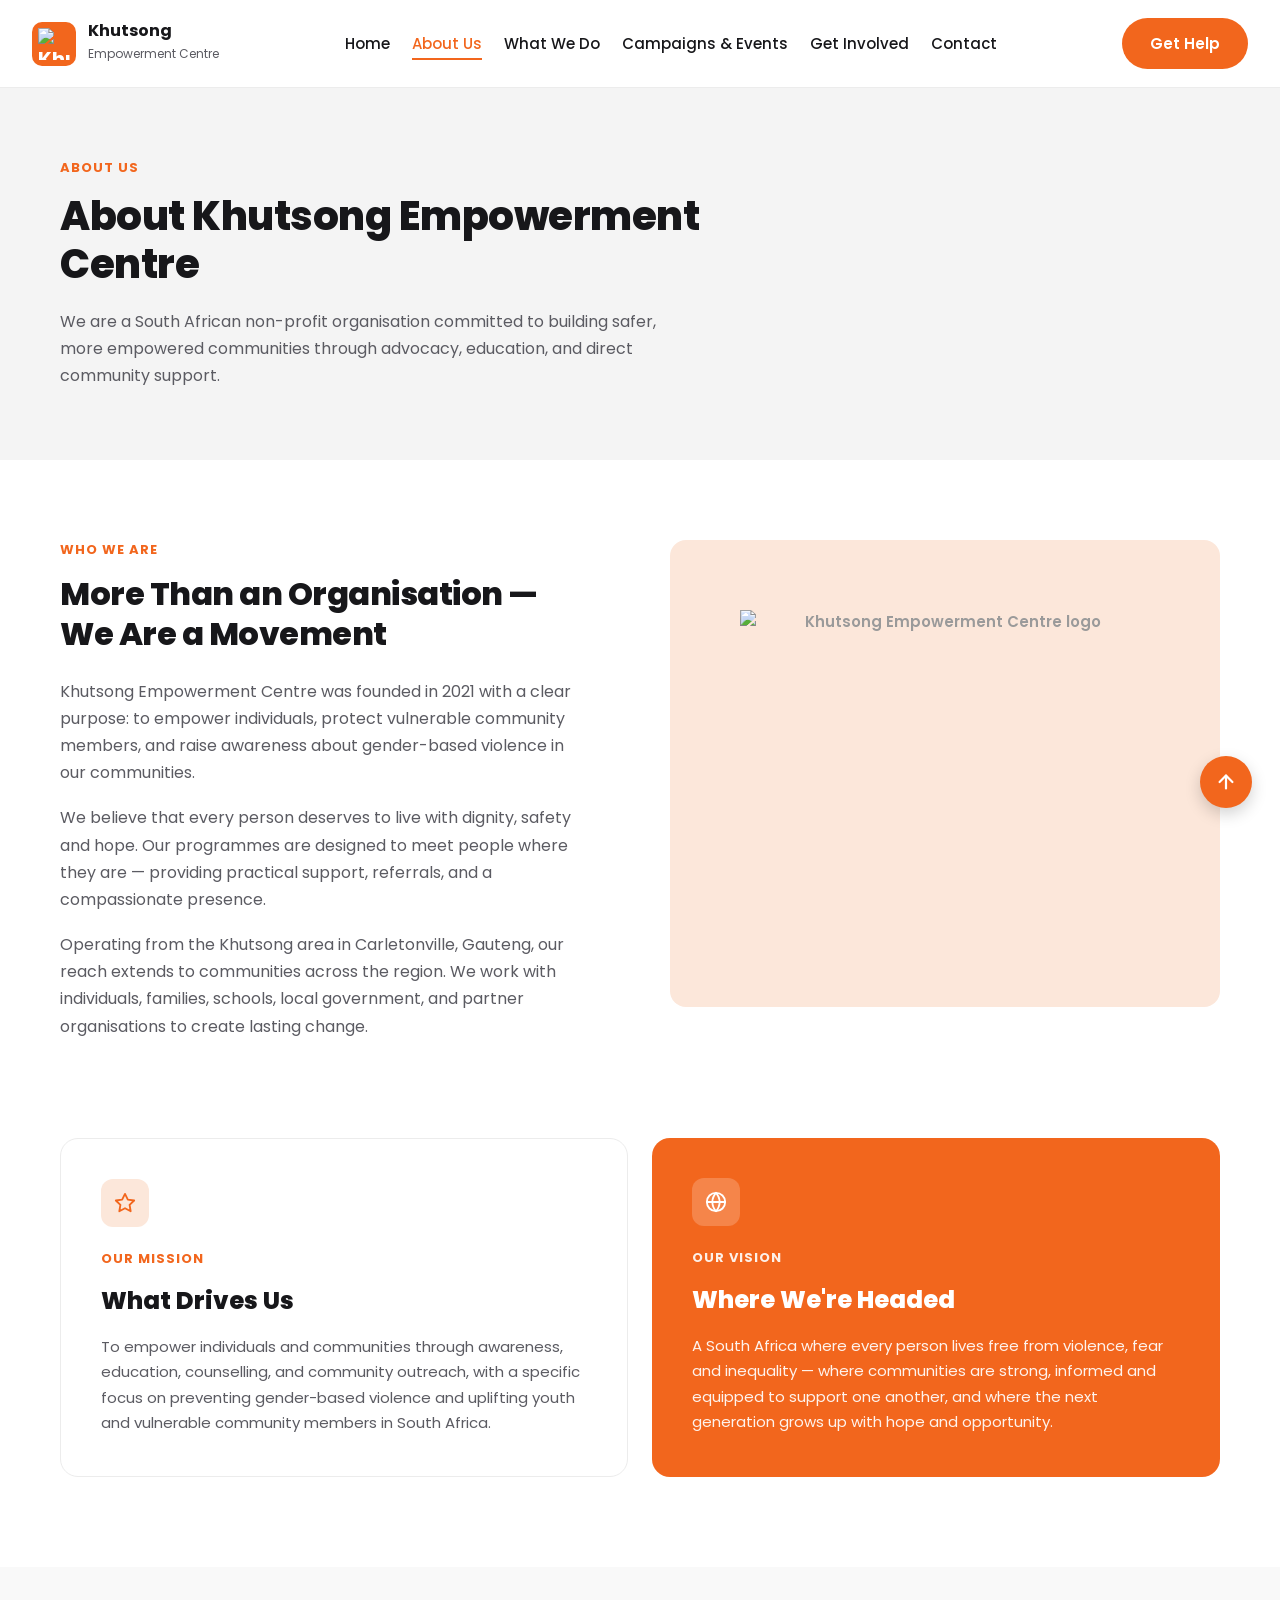
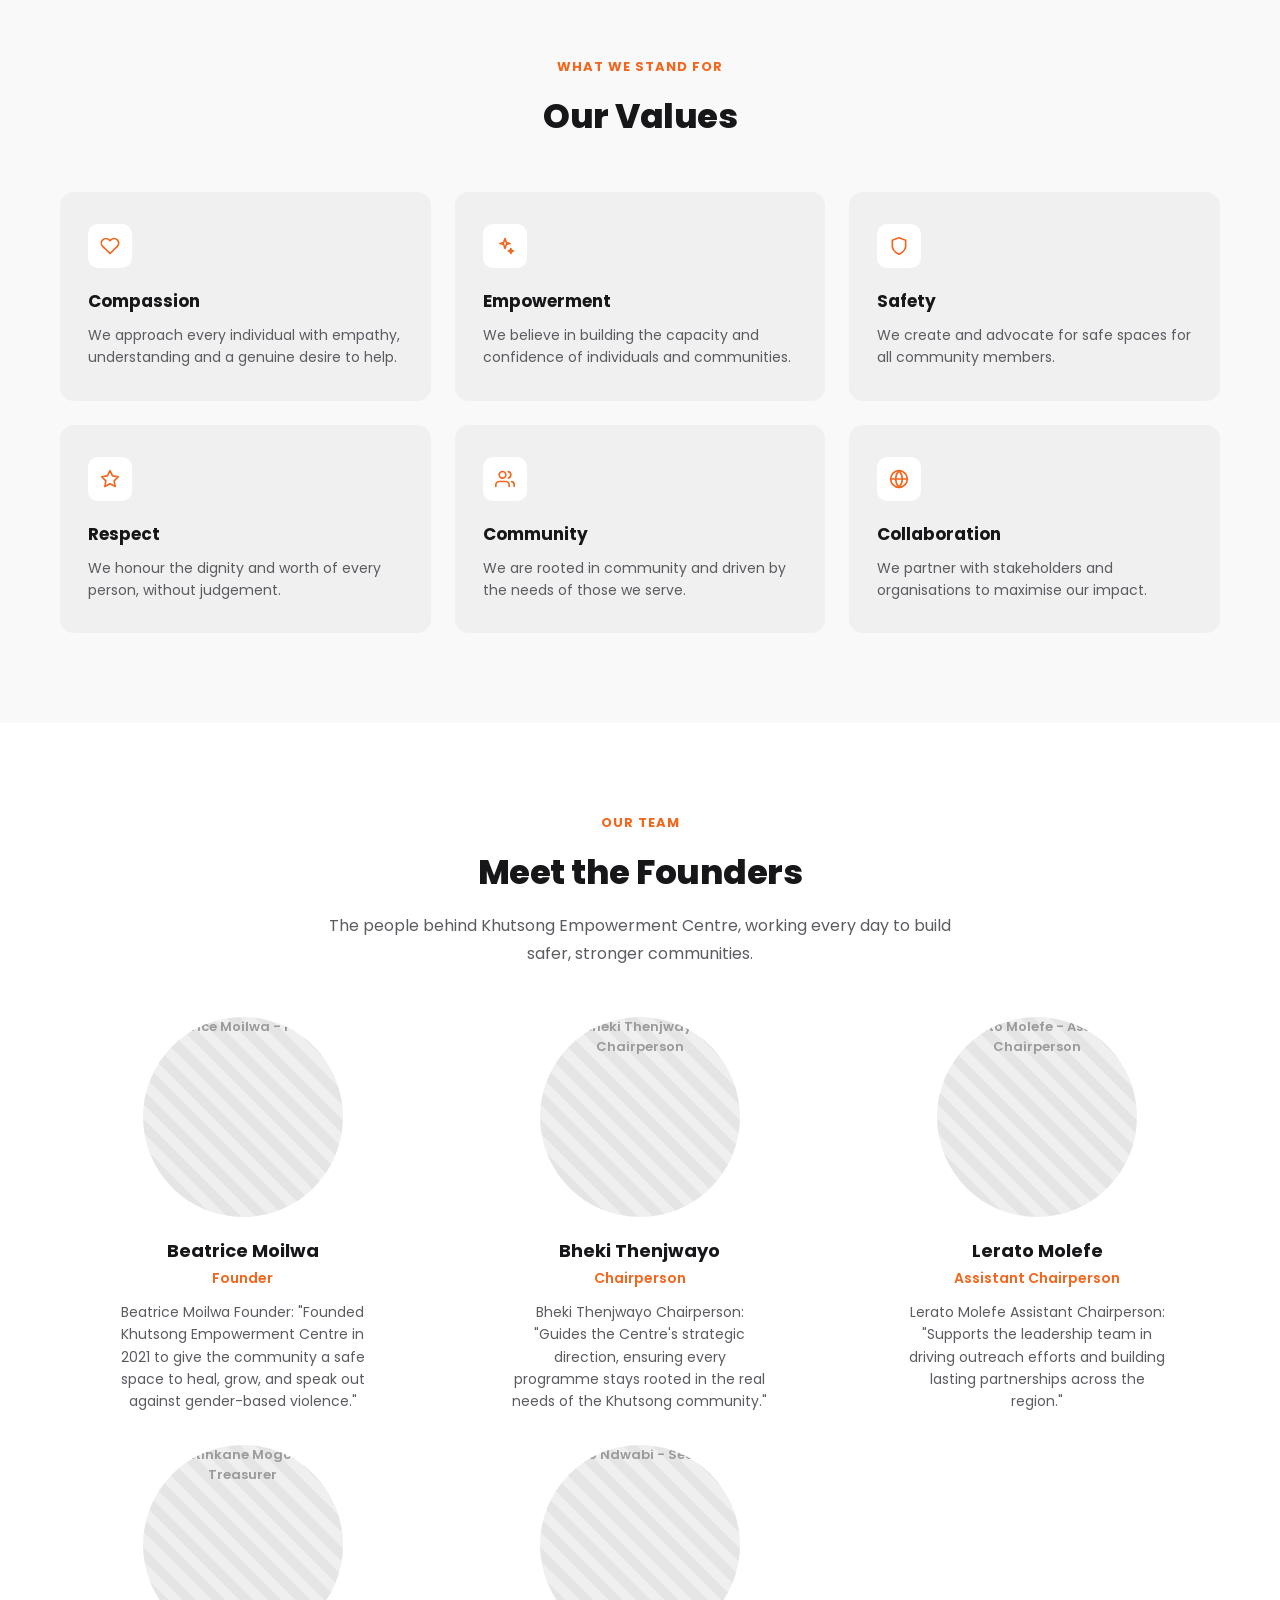
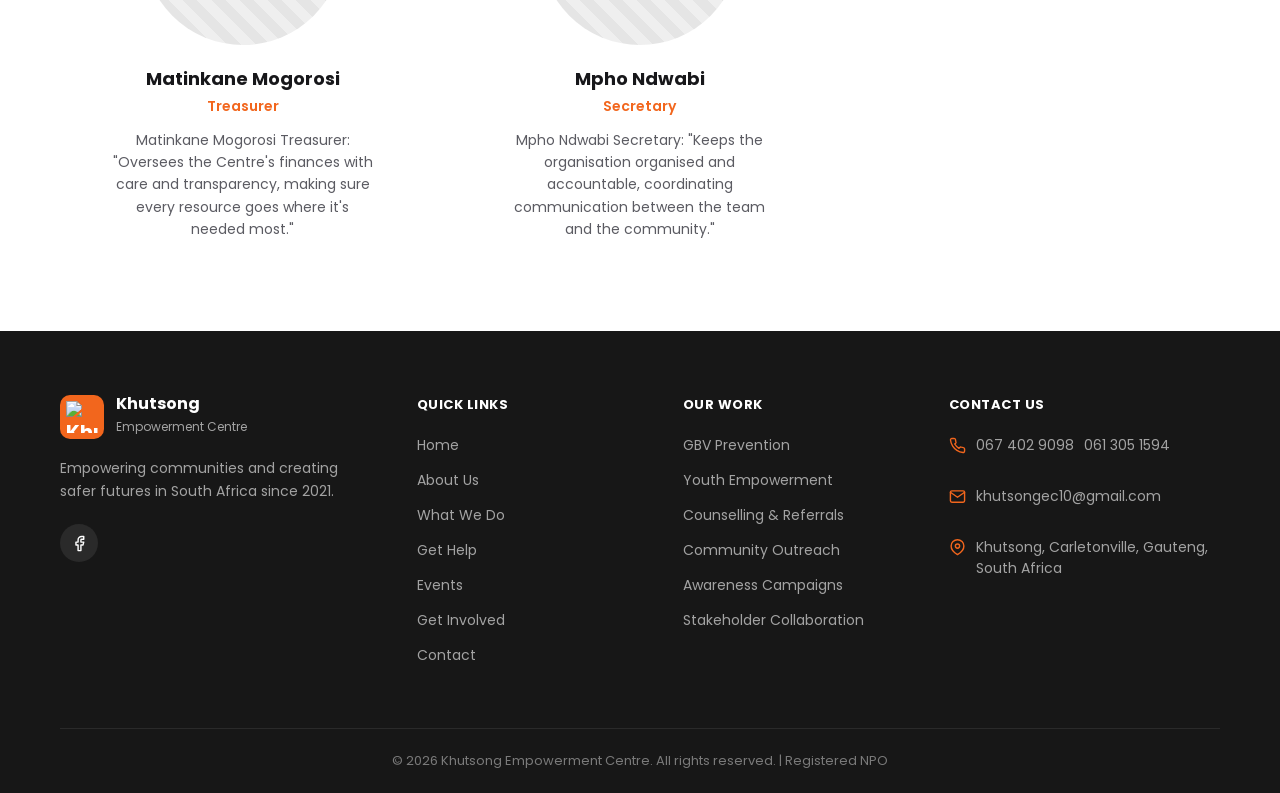
==== commit 121dc2ef: "Icons and spelling" ====
--- a/AboutUs.html
+++ b/AboutUs.html
@@ -3,7 +3,7 @@
 <head>
 <meta charset="UTF-8">
 <meta name="viewport" content="width=device-width, initial-scale=1.0">
-<title>About Us Khutsong Empowerment Centre</title>
+<title>About Us | Khutsong Empowerment Centre</title>
 <link rel="preconnect" href="https://fonts.googleapis.com">
 <link rel="preconnect" href="https://fonts.gstatic.com" crossorigin>
 <link rel="stylesheet" href="style.css">
@@ -45,9 +45,9 @@
     <div class="movement-grid">
       <div class="movement-content">
         <span class="section-label">Who We Are</span>
-        <h2>More Than an Organisation We Are a Movement</h2>
+        <h2>More Than an Organisation &mdash; We Are a Movement</h2>
         <p>Khutsong Empowerment Centre was founded in 2021 with a clear purpose: to empower individuals, protect vulnerable community members, and raise awareness about gender-based violence in our communities.</p>
-        <p>We believe that every person deserves to live with dignity, safety and hope. Our programmes are designed to meet people where they are providing practical support, referrals, and a compassionate presence.</p>
+        <p>We believe that every person deserves to live with dignity, safety and hope. Our programmes are designed to meet people where they are &mdash; providing practical support, referrals, and a compassionate presence.</p>
         <p>Operating from the Khutsong area in Carletonville, Gauteng, our reach extends to communities across the region. We work with individuals, families, schools, local government, and partner organisations to create lasting change.</p>
       </div>
 
@@ -67,7 +67,7 @@
         </div>
         <span class="section-label">Our Mission</span>
         <h3>What Drives Us</h3>
-        <p>To empower individuals and communities through awareness, education, counselling, and community outreach with a specific focus on preventing gender-based violence and uplifting youth and vulnerable community members in South Africa.</p>
+        <p>To empower individuals and communities through awareness, education, counselling, and community outreach, with a specific focus on preventing gender-based violence and uplifting youth and vulnerable community members in South Africa.</p>
       </div>
 
       <div class="mv-card mv-dark">
@@ -76,7 +76,7 @@
         </div>
         <span class="section-label light">Our Vision</span>
         <h3>Where We're Headed</h3>
-        <p>A South Africa where every person lives free from violence, fear and inequality where communities are strong, informed and equipped to support one another and where the next generation grows up with hope and opportunity.</p>
+        <p>A South Africa where every person lives free from violence, fear and inequality &mdash; where communities are strong, informed and equipped to support one another, and where the next generation grows up with hope and opportunity.</p>
       </div>
     </div>
   </section>
@@ -157,10 +157,10 @@
  
       <div class="founder-card">
         <div class="founder-photo image-placeholder">
-          <img src="./images/Bheki Thenjwayo ChairPerson.png" alt="Bheki Thenjwayo-ChairPerson">
+          <img src="./images/Bheki Thenjwayo ChairPerson.png" alt="Bheki Thenjwayo - Chairperson">
         </div>
         <h3>Bheki Thenjwayo </h3>
-        <span class="founder-role">ChairPerson</span>
+        <span class="founder-role">Chairperson</span>
         <p>Bheki Thenjwayo Chairperson: "Guides the Centre's strategic direction, ensuring every programme stays rooted in the real needs of the Khutsong community."</p>
       </div>
  
@@ -169,16 +169,16 @@
           <img src="./images/Lerato Molefe Assistant chairperson.jpeg" alt="Lerato Molefe - Assistant Chairperson">
         </div>
         <h3>Lerato Molefe </h3>
-        <span class="founder-role">Assistant chairperson</span>
+        <span class="founder-role">Assistant Chairperson</span>
         <p>Lerato Molefe Assistant Chairperson: "Supports the leadership team in driving outreach efforts and building lasting partnerships across the region."</p>
       </div>
 
       <div class="founder-card">
         <div class="founder-photo image-placeholder">
-          <img src="./images/Matinkane Mogorosi  Treasure.png" alt="Matinkane Mogorosi - Treasure">
+          <img src="./images/Matinkane Mogorosi  Treasure.png" alt="Matinkane Mogorosi - Treasurer">
         </div>
         <h3>Matinkane Mogorosi</h3>
-        <span class="founder-role">Treasure</span>
+        <span class="founder-role">Treasurer</span>
         <p>Matinkane Mogorosi Treasurer: "Oversees the Centre's finances with care and transparency, making sure every resource goes where it's needed most."</p>
       </div>
 
@@ -269,7 +269,7 @@
     </div>
 
     <div class="footer-bottom">
-      <p>Â© 2026 Khutsong Empowerment Centre. All rights reserved. | Registered NPO</p>
+      <p>&copy; 2026 Khutsong Empowerment Centre. All rights reserved. | Registered NPO</p>
     </div>
   </footer>
 
--- a/style.css
+++ b/style.css
@@ -200,16 +200,20 @@
 }
 
 .check {
-  width: 18px;
-  height: 18px;
+  width: 22px;
+  height: 22px;
   border-radius: 50%;
   background: var(--orange);
   color: #fff;
   display: flex;
   align-items: center;
   justify-content: center;
-  font-size: 11px;
   flex-shrink: 0;
+}
+
+.check svg {
+  width: 13px;
+  height: 13px;
 }
 
 /* ===== HERO IMAGE ===== */
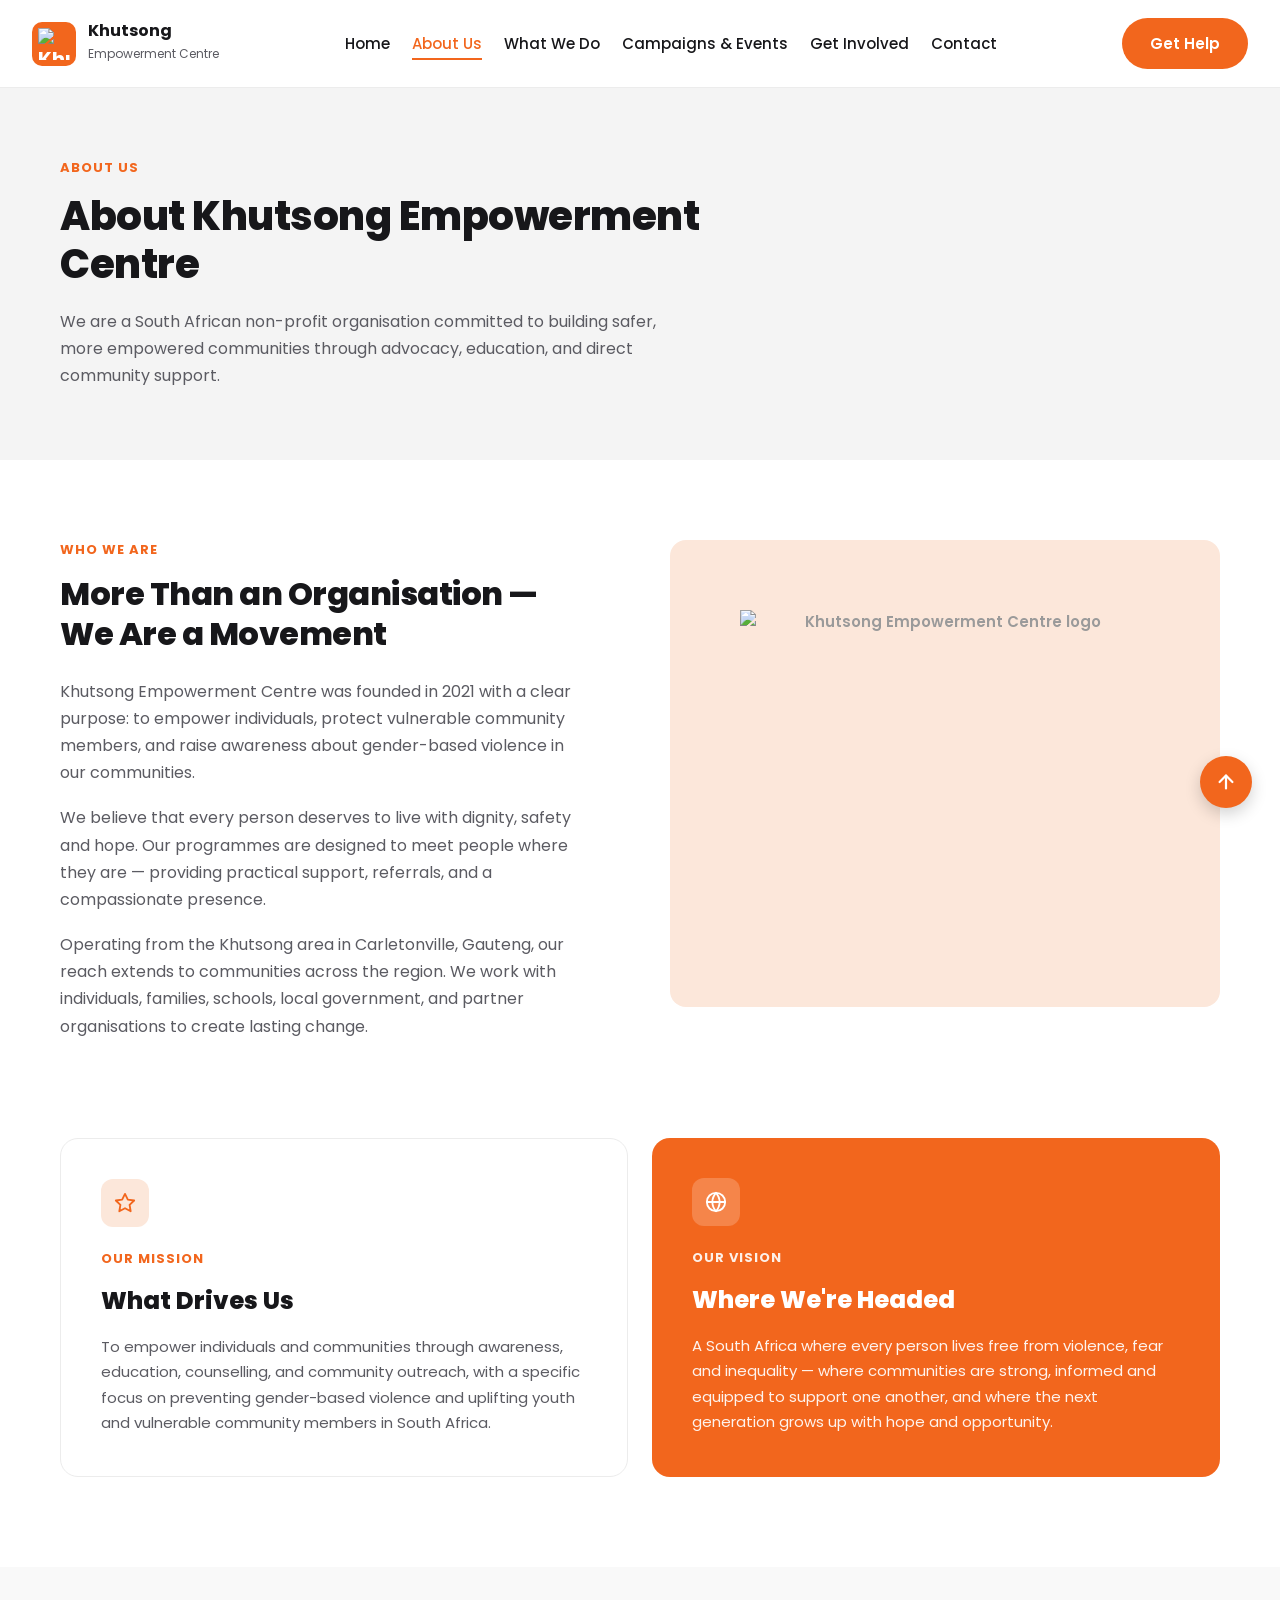
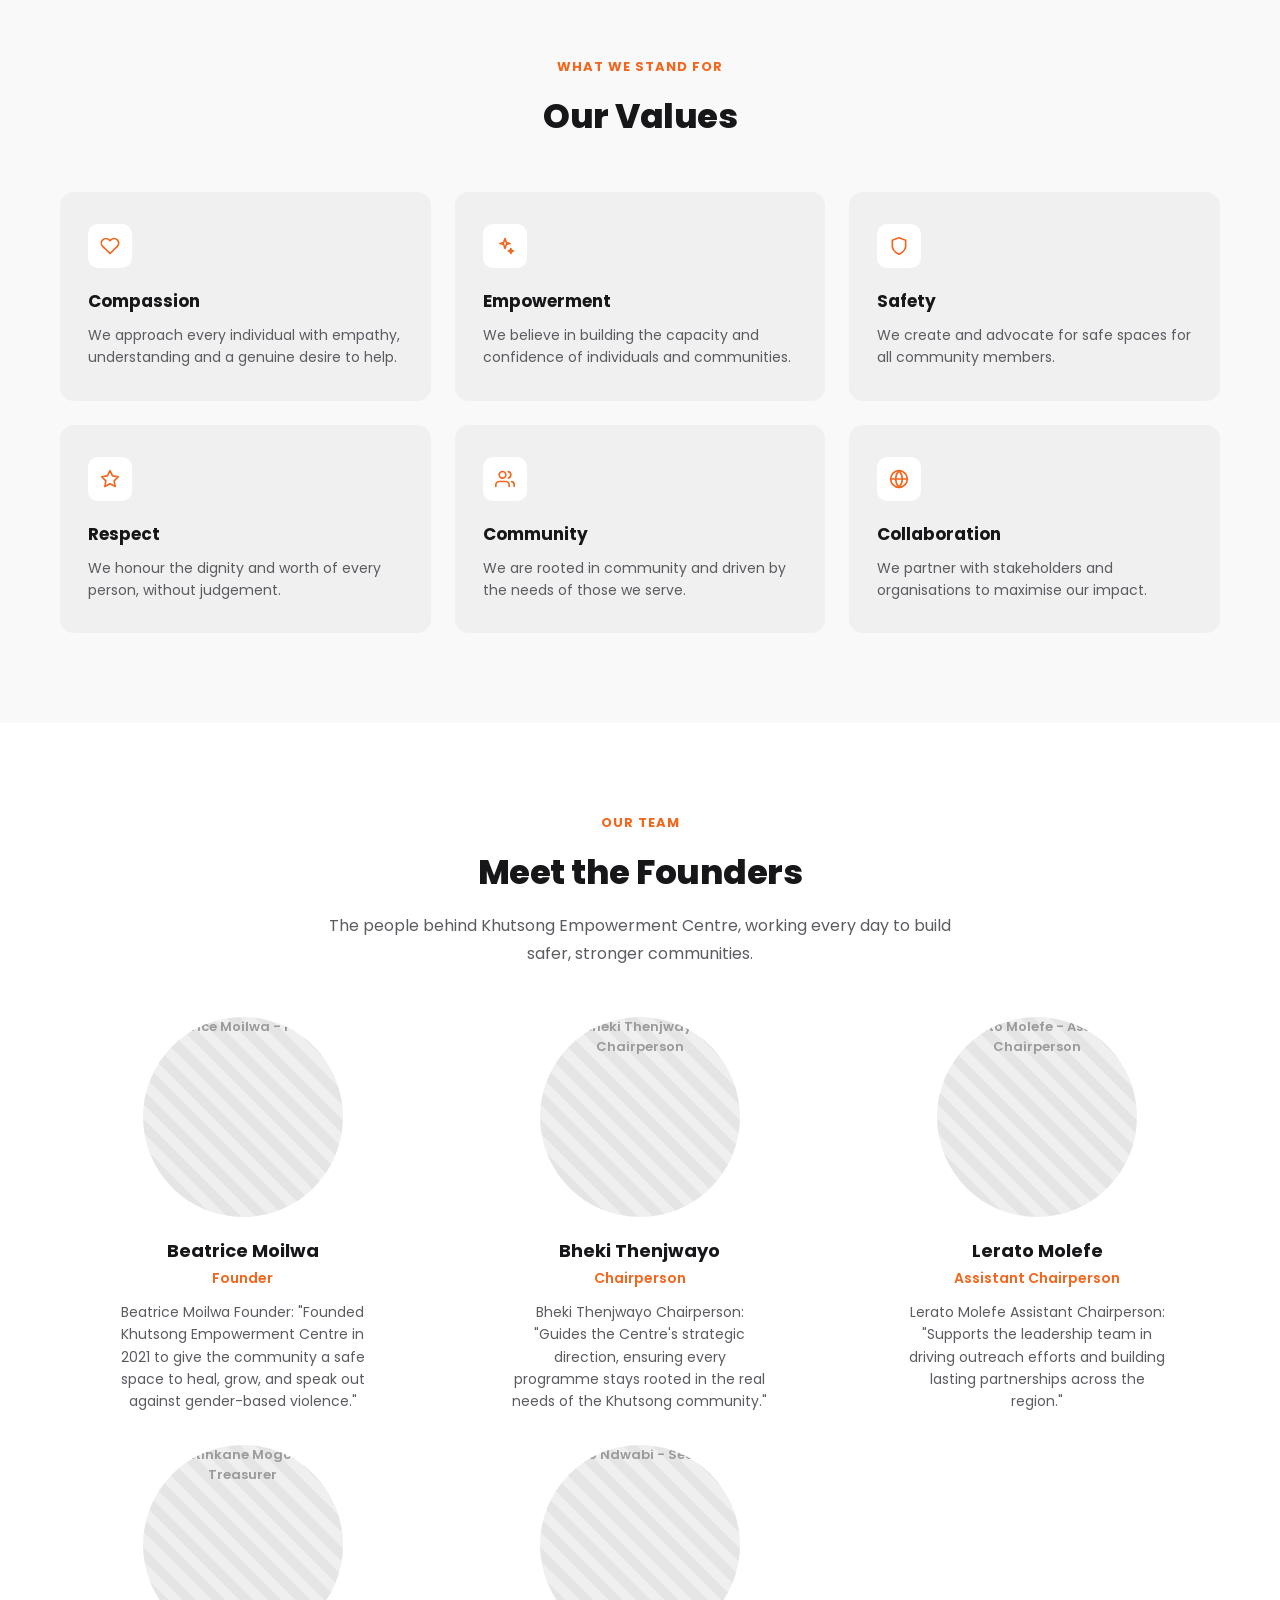
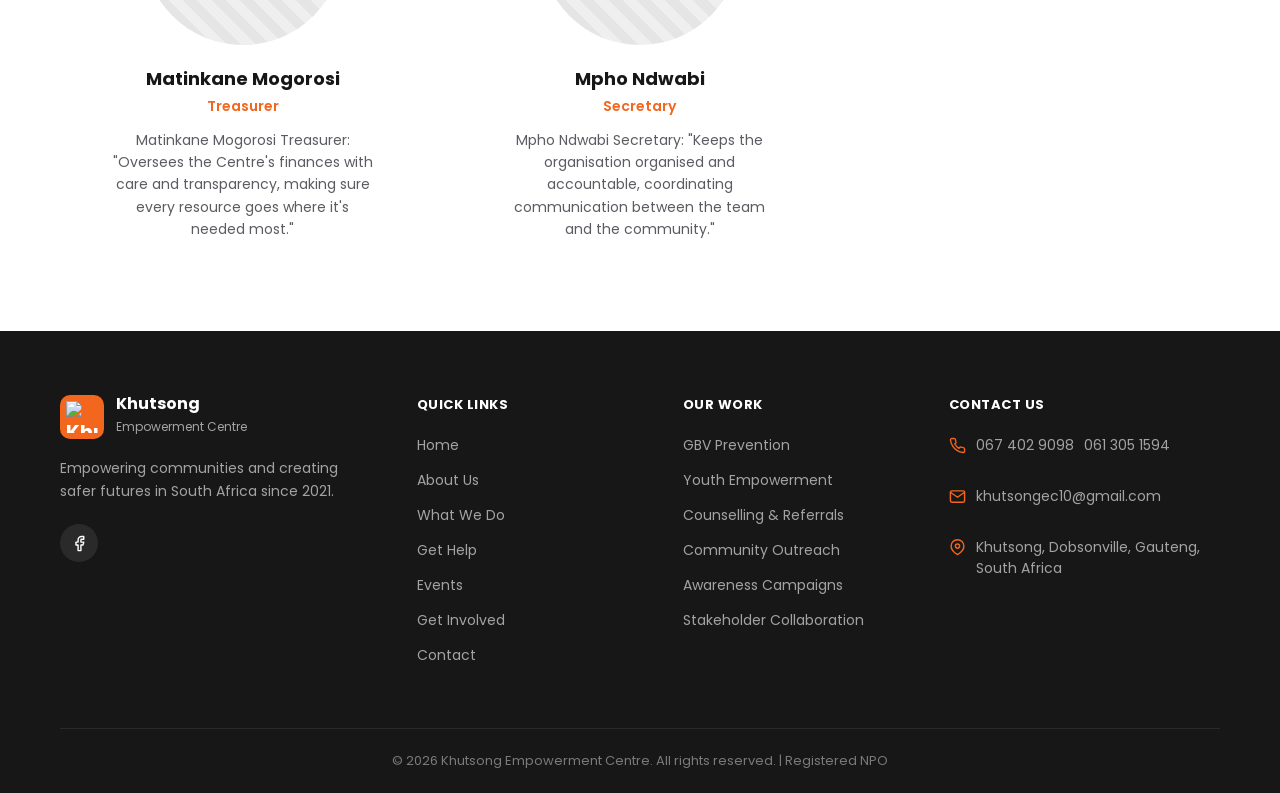
==== commit 58631a8d: "Edits" ====
--- a/AboutUs.html
+++ b/AboutUs.html
@@ -1,200 +1,394 @@
-﻿<!DOCTYPE html>
+﻿<!doctype html>
 <html lang="en">
-<head>
-<meta charset="UTF-8">
-<meta name="viewport" content="width=device-width, initial-scale=1.0">
-<title>About Us | Khutsong Empowerment Centre</title>
-<link rel="preconnect" href="https://fonts.googleapis.com">
-<link rel="preconnect" href="https://fonts.gstatic.com" crossorigin>
-<link rel="stylesheet" href="style.css">
-<link rel="icon" type="image/x-icon" href="./images/khutsong-icon-only.png">
-</head>
-<body>
-
-  <header>
-    <div class="logo">
-      <div class="logo-placeholder"><img src="./images/khutsong-icon-only.png" alt="Khutsong Empowerment Centre logo"></div>
-      <div class="logo-text">
-        <h1>Khutsong</h1>
-        <span>Empowerment Centre</span>
-      </div>
-    </div>
-
-    <nav>
-      <ul id="nav-menu">
-        <li><a href="index.html">Home</a></li>
-        <li><a href="AboutUs.html" class="active">About Us</a></li>
-        <li><a href="WhatWeDo.html">What We Do</a></li>
-        <li><a href="CampaignsEvents.html">Campaigns &amp; Events</a></li>
-        <li><a href="GetInvolved.html">Get Involved</a></li>
-        <li><a href="contacts.html">Contact</a></li>
-      </ul>
-    </nav>
-
-    <button class="menu-toggle" id="menu-toggle" type="button" aria-label="Toggle navigation menu">&#9776;</button>
-    <a href="GetHelp.html" class="btn btn-primary">Get Help</a>
-  </header>
-
-  <section class="page-intro">
-    <span class="section-label">About Us</span>
-    <h1>About Khutsong Empowerment Centre</h1>
-    <p>We are a South African non-profit organisation committed to building safer, more empowered communities through advocacy, education, and direct community support.</p>
-  </section>
-
-  <section class="about-movement">
-    <div class="movement-grid">
-      <div class="movement-content">
-        <span class="section-label">Who We Are</span>
-        <h2>More Than an Organisation &mdash; We Are a Movement</h2>
-        <p>Khutsong Empowerment Centre was founded in 2021 with a clear purpose: to empower individuals, protect vulnerable community members, and raise awareness about gender-based violence in our communities.</p>
-        <p>We believe that every person deserves to live with dignity, safety and hope. Our programmes are designed to meet people where they are &mdash; providing practical support, referrals, and a compassionate presence.</p>
-        <p>Operating from the Khutsong area in Carletonville, Gauteng, our reach extends to communities across the region. We work with individuals, families, schools, local government, and partner organisations to create lasting change.</p>
-      </div>
-
-          <div class="movement-image-wrap">
-        <div class="image-placeholder movement-logo">
-          <img src="./images/khutsong-icon-only.png" alt="Khutsong Empowerment Centre logo">
-        </div>
-      </div>
-    </div>
-  </section>
-
-  <section class="mission-vision">
-    <div class="mv-grid">
-      <div class="mv-card mv-light">
-        <div class="mv-icon">
-          <svg viewBox="0 0 24 24" fill="none" stroke="currentColor" stroke-width="2" stroke-linecap="round" stroke-linejoin="round"><polygon points="12 2 15.09 8.26 22 9.27 17 14.14 18.18 21.02 12 17.77 5.82 21.02 7 14.14 2 9.27 8.91 8.26 12 2"/></svg>
-        </div>
-        <span class="section-label">Our Mission</span>
-        <h3>What Drives Us</h3>
-        <p>To empower individuals and communities through awareness, education, counselling, and community outreach, with a specific focus on preventing gender-based violence and uplifting youth and vulnerable community members in South Africa.</p>
-      </div>
-
-      <div class="mv-card mv-dark">
-        <div class="mv-icon">
-          <svg viewBox="0 0 24 24" fill="none" stroke="currentColor" stroke-width="2" stroke-linecap="round" stroke-linejoin="round"><circle cx="12" cy="12" r="10"/><line x1="2" y1="12" x2="22" y2="12"/><path d="M12 2a15.3 15.3 0 0 1 4 10 15.3 15.3 0 0 1-4 10 15.3 15.3 0 0 1-4-10 15.3 15.3 0 0 1 4-10z"/></svg>
-        </div>
-        <span class="section-label light">Our Vision</span>
-        <h3>Where We're Headed</h3>
-        <p>A South Africa where every person lives free from violence, fear and inequality &mdash; where communities are strong, informed and equipped to support one another, and where the next generation grows up with hope and opportunity.</p>
-      </div>
-    </div>
-  </section>
-
-  <section class="values">
-    <div class="values-header">
-      <span class="section-label center">What We Stand For</span>
-      <h2>Our Values</h2>
-    </div>
-
-    <div class="values-grid">
-      <div class="value-card">
-        <div class="value-icon">
-          <svg viewBox="0 0 24 24" fill="none" stroke="currentColor" stroke-width="2" stroke-linecap="round" stroke-linejoin="round"><path d="M20.8 4.6a5.5 5.5 0 0 0-7.8 0L12 5.6l-1-1a5.5 5.5 0 0 0-7.8 7.8l1 1L12 21l7.8-7.6 1-1a5.5 5.5 0 0 0 0-7.8z"/></svg>
-        </div>
-        <h3>Compassion</h3>
-        <p>We approach every individual with empathy, understanding and a genuine desire to help.</p>
-      </div>
-
-      <div class="value-card">
-        <div class="value-icon">
-          <svg viewBox="0 0 24 24" fill="none" stroke="currentColor" stroke-width="2" stroke-linecap="round" stroke-linejoin="round"><path d="M12 3l1.6 4.9L18 9l-4.4 1.1L12 15l-1.6-4.9L6 9l4.4-1.1L12 3z"/><path d="M19 15l.7 2.1L22 18l-2.3.9L19 21l-.7-2.1L16 18l2.3-.9L19 15z"/></svg>
-        </div>
-        <h3>Empowerment</h3>
-        <p>We believe in building the capacity and confidence of individuals and communities.</p>
-      </div>
-
-      <div class="value-card">
-        <div class="value-icon">
-          <svg viewBox="0 0 24 24" fill="none" stroke="currentColor" stroke-width="2" stroke-linecap="round" stroke-linejoin="round"><path d="M12 22s8-4 8-10V5l-8-3-8 3v7c0 6 8 10 8 10z"/></svg>
-        </div>
-        <h3>Safety</h3>
-        <p>We create and advocate for safe spaces for all community members.</p>
-      </div>
-
-      <div class="value-card">
-        <div class="value-icon">
-          <svg viewBox="0 0 24 24" fill="none" stroke="currentColor" stroke-width="2" stroke-linecap="round" stroke-linejoin="round"><polygon points="12 2 15.09 8.26 22 9.27 17 14.14 18.18 21.02 12 17.77 5.82 21.02 7 14.14 2 9.27 8.91 8.26 12 2"/></svg>
-        </div>
-        <h3>Respect</h3>
-        <p>We honour the dignity and worth of every person, without judgement.</p>
-      </div>
-
-      <div class="value-card">
-        <div class="value-icon">
-          <svg viewBox="0 0 24 24" fill="none" stroke="currentColor" stroke-width="2" stroke-linecap="round" stroke-linejoin="round"><path d="M17 21v-2a4 4 0 0 0-4-4H5a4 4 0 0 0-4 4v2"/><circle cx="9" cy="7" r="4"/><path d="M23 21v-2a4 4 0 0 0-3-3.87"/><path d="M16 3.13a4 4 0 0 1 0 7.75"/></svg>
-        </div>
-        <h3>Community</h3>
-        <p>We are rooted in community and driven by the needs of those we serve.</p>
-      </div>
-
-      <div class="value-card">
-        <div class="value-icon">
-          <svg viewBox="0 0 24 24" fill="none" stroke="currentColor" stroke-width="2" stroke-linecap="round" stroke-linejoin="round"><circle cx="12" cy="12" r="10"/><line x1="2" y1="12" x2="22" y2="12"/><path d="M12 2a15.3 15.3 0 0 1 4 10 15.3 15.3 0 0 1-4 10 15.3 15.3 0 0 1-4-10 15.3 15.3 0 0 1 4-10z"/></svg>
-        </div>
-        <h3>Collaboration</h3>
-        <p>We partner with stakeholders and organisations to maximise our impact.</p>
-      </div>
-    </div>
-  </section>
-
-  <section class="founders">
-    <div class="founders-header">
-      <span class="section-label center">Our Team</span>
-      <h2>Meet the Founders</h2>
-      <p>The people behind Khutsong Empowerment Centre, working every day to build safer, stronger communities.</p>
-    </div>
- 
-    <div class="founders-grid">
-      <div class="founder-card">
-        <div class="founder-photo image-placeholder">
-          <img src="./images/Beatrice Moilwa Founder.jpeg" alt="Beatrice Moilwa - Founder">
-        </div>
-        <h3>Beatrice Moilwa</h3>
-        <span class="founder-role">Founder</span>
-        <p>Beatrice Moilwa Founder: "Founded Khutsong Empowerment Centre in 2021 to give the community a safe space to heal, grow, and speak out against gender-based violence."</p>
-      </div>
- 
-      <div class="founder-card">
-        <div class="founder-photo image-placeholder">
-          <img src="./images/Bheki Thenjwayo ChairPerson.png" alt="Bheki Thenjwayo - Chairperson">
-        </div>
-        <h3>Bheki Thenjwayo </h3>
-        <span class="founder-role">Chairperson</span>
-        <p>Bheki Thenjwayo Chairperson: "Guides the Centre's strategic direction, ensuring every programme stays rooted in the real needs of the Khutsong community."</p>
-      </div>
- 
-      <div class="founder-card">
-        <div class="founder-photo image-placeholder">
-          <img src="./images/Lerato Molefe Assistant chairperson.jpeg" alt="Lerato Molefe - Assistant Chairperson">
-        </div>
-        <h3>Lerato Molefe </h3>
-        <span class="founder-role">Assistant Chairperson</span>
-        <p>Lerato Molefe Assistant Chairperson: "Supports the leadership team in driving outreach efforts and building lasting partnerships across the region."</p>
-      </div>
-
-      <div class="founder-card">
-        <div class="founder-photo image-placeholder">
-          <img src="./images/Matinkane Mogorosi  Treasure.png" alt="Matinkane Mogorosi - Treasurer">
-        </div>
-        <h3>Matinkane Mogorosi</h3>
-        <span class="founder-role">Treasurer</span>
-        <p>Matinkane Mogorosi Treasurer: "Oversees the Centre's finances with care and transparency, making sure every resource goes where it's needed most."</p>
-      </div>
-
-       <div class="founder-card">
-        <div class="founder-photo image-placeholder">
-          <img src="./images/Mpho Ndwabi Secretary.jpeg" alt="Mpho Ndwabi - Secretary">
-        </div>
-        <h3>Mpho Ndwabi </h3>
-        <span class="founder-role">Secretary</span>
-        <p>Mpho Ndwabi Secretary: "Keeps the organisation organised and accountable, coordinating communication between the team and the community."</p>
-      </div>
-
-    </div>
-  </section>
-
-  <!--<section class="community-photo">
+  <head>
+    <meta charset="UTF-8" />
+    <meta name="viewport" content="width=device-width, initial-scale=1.0" />
+    <title>About Us | Khutsong Empowerment Centre</title>
+    <link rel="preconnect" href="https://fonts.googleapis.com" />
+    <link rel="preconnect" href="https://fonts.gstatic.com" crossorigin />
+    <link rel="stylesheet" href="style.css" />
+    <link
+      rel="icon"
+      type="image/x-icon"
+      href="./images/khutsong-icon-only.png"
+    />
+  </head>
+  <body>
+    <header>
+      <div class="logo">
+        <div class="logo-placeholder">
+          <img
+            src="./images/khutsong-icon-only.png"
+            alt="Khutsong Empowerment Centre logo"
+          />
+        </div>
+        <div class="logo-text">
+          <h1>Khutsong</h1>
+          <span>Empowerment Centre</span>
+        </div>
+      </div>
+
+      <nav>
+        <ul id="nav-menu">
+          <li><a href="index.html">Home</a></li>
+          <li><a href="AboutUs.html" class="active">About Us</a></li>
+          <li><a href="WhatWeDo.html">What We Do</a></li>
+          <li><a href="CampaignsEvents.html">Campaigns &amp; Events</a></li>
+          <li><a href="GetInvolved.html">Get Involved</a></li>
+          <li><a href="contacts.html">Contact</a></li>
+        </ul>
+      </nav>
+
+      <button
+        class="menu-toggle"
+        id="menu-toggle"
+        type="button"
+        aria-label="Toggle navigation menu"
+      >
+        &#9776;
+      </button>
+      <a href="GetHelp.html" class="btn btn-primary">Get Help</a>
+    </header>
+
+    <section class="page-intro">
+      <span class="section-label">About Us</span>
+      <h1>About Khutsong Empowerment Centre</h1>
+      <p>
+        We are a South African non-profit organisation committed to building
+        safer, more empowered communities through advocacy, education, and
+        direct community support.
+      </p>
+    </section>
+
+    <section class="about-movement">
+      <div class="movement-grid">
+        <div class="movement-content">
+          <span class="section-label">Who We Are</span>
+          <h2>More Than an Organisation &mdash; We Are a Movement</h2>
+          <p>
+            Khutsong Empowerment Centre was founded in 2021 with a clear
+            purpose: to empower individuals, protect vulnerable community
+            members, and raise awareness about gender-based violence in our
+            communities.
+          </p>
+          <p>
+            We believe that every person deserves to live with dignity, safety
+            and hope. Our programmes are designed to meet people where they are
+            &mdash; providing practical support, referrals, and a compassionate
+            presence.
+          </p>
+          <p>
+            Operating from the Khutsong area in Carletonville, Gauteng, our
+            reach extends to communities across the region. We work with
+            individuals, families, schools, local government, and partner
+            organisations to create lasting change.
+          </p>
+        </div>
+
+        <div class="movement-image-wrap">
+          <div class="image-placeholder movement-logo">
+            <img
+              src="./images/khutsong-icon-only.png"
+              alt="Khutsong Empowerment Centre logo"
+            />
+          </div>
+        </div>
+      </div>
+    </section>
+
+    <section class="mission-vision">
+      <div class="mv-grid">
+        <div class="mv-card mv-light">
+          <div class="mv-icon">
+            <svg
+              viewBox="0 0 24 24"
+              fill="none"
+              stroke="currentColor"
+              stroke-width="2"
+              stroke-linecap="round"
+              stroke-linejoin="round"
+            >
+              <polygon
+                points="12 2 15.09 8.26 22 9.27 17 14.14 18.18 21.02 12 17.77 5.82 21.02 7 14.14 2 9.27 8.91 8.26 12 2"
+              />
+            </svg>
+          </div>
+          <span class="section-label">Our Mission</span>
+          <h3>What Drives Us</h3>
+          <p>
+            To empower individuals and communities through awareness, education,
+            counselling, and community outreach, with a specific focus on
+            preventing gender-based violence and uplifting youth and vulnerable
+            community members in South Africa.
+          </p>
+        </div>
+
+        <div class="mv-card mv-dark">
+          <div class="mv-icon">
+            <svg
+              viewBox="0 0 24 24"
+              fill="none"
+              stroke="currentColor"
+              stroke-width="2"
+              stroke-linecap="round"
+              stroke-linejoin="round"
+            >
+              <circle cx="12" cy="12" r="10" />
+              <line x1="2" y1="12" x2="22" y2="12" />
+              <path
+                d="M12 2a15.3 15.3 0 0 1 4 10 15.3 15.3 0 0 1-4 10 15.3 15.3 0 0 1-4-10 15.3 15.3 0 0 1 4-10z"
+              />
+            </svg>
+          </div>
+          <span class="section-label light">Our Vision</span>
+          <h3>Where We're Headed</h3>
+          <p>
+            A South Africa where every person lives free from violence, fear and
+            inequality &mdash; where communities are strong, informed and
+            equipped to support one another, and where the next generation grows
+            up with hope and opportunity.
+          </p>
+        </div>
+      </div>
+    </section>
+
+    <section class="values">
+      <div class="values-header">
+        <span class="section-label center">What We Stand For</span>
+        <h2>Our Values</h2>
+      </div>
+
+      <div class="values-grid">
+        <div class="value-card">
+          <div class="value-icon">
+            <svg
+              viewBox="0 0 24 24"
+              fill="none"
+              stroke="currentColor"
+              stroke-width="2"
+              stroke-linecap="round"
+              stroke-linejoin="round"
+            >
+              <path
+                d="M20.8 4.6a5.5 5.5 0 0 0-7.8 0L12 5.6l-1-1a5.5 5.5 0 0 0-7.8 7.8l1 1L12 21l7.8-7.6 1-1a5.5 5.5 0 0 0 0-7.8z"
+              />
+            </svg>
+          </div>
+          <h3>Compassion</h3>
+          <p>
+            We approach every individual with empathy, understanding and a
+            genuine desire to help.
+          </p>
+        </div>
+
+        <div class="value-card">
+          <div class="value-icon">
+            <svg
+              viewBox="0 0 24 24"
+              fill="none"
+              stroke="currentColor"
+              stroke-width="2"
+              stroke-linecap="round"
+              stroke-linejoin="round"
+            >
+              <path
+                d="M12 3l1.6 4.9L18 9l-4.4 1.1L12 15l-1.6-4.9L6 9l4.4-1.1L12 3z"
+              />
+              <path
+                d="M19 15l.7 2.1L22 18l-2.3.9L19 21l-.7-2.1L16 18l2.3-.9L19 15z"
+              />
+            </svg>
+          </div>
+          <h3>Empowerment</h3>
+          <p>
+            We believe in building the capacity and confidence of individuals
+            and communities.
+          </p>
+        </div>
+
+        <div class="value-card">
+          <div class="value-icon">
+            <svg
+              viewBox="0 0 24 24"
+              fill="none"
+              stroke="currentColor"
+              stroke-width="2"
+              stroke-linecap="round"
+              stroke-linejoin="round"
+            >
+              <path d="M12 22s8-4 8-10V5l-8-3-8 3v7c0 6 8 10 8 10z" />
+            </svg>
+          </div>
+          <h3>Safety</h3>
+          <p>
+            We create and advocate for safe spaces for all community members.
+          </p>
+        </div>
+
+        <div class="value-card">
+          <div class="value-icon">
+            <svg
+              viewBox="0 0 24 24"
+              fill="none"
+              stroke="currentColor"
+              stroke-width="2"
+              stroke-linecap="round"
+              stroke-linejoin="round"
+            >
+              <polygon
+                points="12 2 15.09 8.26 22 9.27 17 14.14 18.18 21.02 12 17.77 5.82 21.02 7 14.14 2 9.27 8.91 8.26 12 2"
+              />
+            </svg>
+          </div>
+          <h3>Respect</h3>
+          <p>
+            We honour the dignity and worth of every person, without judgement.
+          </p>
+        </div>
+
+        <div class="value-card">
+          <div class="value-icon">
+            <svg
+              viewBox="0 0 24 24"
+              fill="none"
+              stroke="currentColor"
+              stroke-width="2"
+              stroke-linecap="round"
+              stroke-linejoin="round"
+            >
+              <path d="M17 21v-2a4 4 0 0 0-4-4H5a4 4 0 0 0-4 4v2" />
+              <circle cx="9" cy="7" r="4" />
+              <path d="M23 21v-2a4 4 0 0 0-3-3.87" />
+              <path d="M16 3.13a4 4 0 0 1 0 7.75" />
+            </svg>
+          </div>
+          <h3>Community</h3>
+          <p>
+            We are rooted in community and driven by the needs of those we
+            serve.
+          </p>
+        </div>
+
+        <div class="value-card">
+          <div class="value-icon">
+            <svg
+              viewBox="0 0 24 24"
+              fill="none"
+              stroke="currentColor"
+              stroke-width="2"
+              stroke-linecap="round"
+              stroke-linejoin="round"
+            >
+              <circle cx="12" cy="12" r="10" />
+              <line x1="2" y1="12" x2="22" y2="12" />
+              <path
+                d="M12 2a15.3 15.3 0 0 1 4 10 15.3 15.3 0 0 1-4 10 15.3 15.3 0 0 1-4-10 15.3 15.3 0 0 1 4-10z"
+              />
+            </svg>
+          </div>
+          <h3>Collaboration</h3>
+          <p>
+            We partner with stakeholders and organisations to maximise our
+            impact.
+          </p>
+        </div>
+      </div>
+    </section>
+
+    <section class="founders">
+      <div class="founders-header">
+        <span class="section-label center">Our Team</span>
+        <h2>Meet the Founders</h2>
+        <p>
+          The people behind Khutsong Empowerment Centre, working every day to
+          build safer, stronger communities.
+        </p>
+      </div>
+
+      <div class="founders-grid">
+        <div class="founder-card">
+          <div class="founder-photo image-placeholder">
+            <img
+              src="./images/Beatrice Moilwa Founder.jpeg"
+              alt="Beatrice Moilwa - Founder"
+            />
+          </div>
+          <h3>Beatrice Moilwa</h3>
+          <span class="founder-role">Founder</span>
+          <p>
+            Beatrice Moilwa Founder: "Founded Khutsong Empowerment Centre in
+            2021 to give the community a safe space to heal, grow, and speak out
+            against gender-based violence."
+          </p>
+        </div>
+
+        <div class="founder-card">
+          <div class="founder-photo image-placeholder">
+            <img
+              src="./images/Bheki Thenjwayo ChairPerson.png"
+              alt="Bheki Thenjwayo - Chairperson"
+            />
+          </div>
+          <h3>Bheki Thenjwayo</h3>
+          <span class="founder-role">Chairperson</span>
+          <p>
+            Bheki Thenjwayo Chairperson: "Guides the Centre's strategic
+            direction, ensuring every programme stays rooted in the real needs
+            of the Khutsong community."
+          </p>
+        </div>
+
+        <div class="founder-card">
+          <div class="founder-photo image-placeholder">
+            <img
+              src="./images/Lerato Molefe Assistant chairperson.jpeg"
+              alt="Lerato Molefe - Assistant Chairperson"
+            />
+          </div>
+          <h3>Lerato Molefe</h3>
+          <span class="founder-role">Assistant Chairperson</span>
+          <p>
+            Lerato Molefe Assistant Chairperson: "Supports the leadership team
+            in driving outreach efforts and building lasting partnerships across
+            the region."
+          </p>
+        </div>
+
+        <div class="founder-card">
+          <div class="founder-photo image-placeholder">
+            <img
+              src="./images/Matinkane Mogorosi  Treasure.png"
+              alt="Matinkane Mogorosi - Treasurer"
+            />
+          </div>
+          <h3>Matinkane Mogorosi</h3>
+          <span class="founder-role">Treasurer</span>
+          <p>
+            Matinkane Mogorosi Treasurer: "Oversees the Centre's finances with
+            care and transparency, making sure every resource goes where it's
+            needed most."
+          </p>
+        </div>
+
+        <div class="founder-card">
+          <div class="founder-photo image-placeholder">
+            <img
+              src="./images/Mpho Ndwabi Secretary.jpeg"
+              alt="Mpho Ndwabi - Secretary"
+            />
+          </div>
+          <h3>Mpho Ndwabi</h3>
+          <span class="founder-role">Secretary</span>
+          <p>
+            Mpho Ndwabi Secretary: "Keeps the organisation organised and
+            accountable, coordinating communication between the team and the
+            community."
+          </p>
+        </div>
+      </div>
+    </section>
+
+    <!--<section class="community-photo">
     <div class="community-photo-box">
       <div class="official-icon large">
         <svg viewBox="0 0 24 24" fill="none" stroke="currentColor" stroke-width="1.6" stroke-linecap="round" stroke-linejoin="round"><path d="M9 18l-5 2V6l5-2 6 2 5-2v14l-5 2-6-2z"/><line x1="9" y1="4" x2="9" y2="18"/><line x1="15" y1="6" x2="15" y2="20"/></svg>
@@ -204,81 +398,154 @@
     </div>
   </section>-->
 
-  <footer class="site-footer">
-    <div class="footer-grid">
-      <div class="footer-brand">
-        <div class="logo">
-          <div class="logo-placeholder"><img src="./images/khutsong-icon-only.png" alt="Khutsong Empowerment Centre logo"></div>
-          <div class="logo-text">
-            <h1>Khutsong</h1>
-            <span>Empowerment Centre</span>
-          </div>
-        </div>
-        <p>Empowering communities and creating safer futures in South Africa since 2021.</p>
-
-        <div class="social-row">
-          <a href="https://www.facebook.com/p/Khutsong-Empowerment-Centre-61560188726558/" class="social-icon" aria-label="Facebook">
-            <svg viewBox="0 0 24 24" fill="none" stroke="currentColor" stroke-width="2" stroke-linecap="round" stroke-linejoin="round"><path d="M18 2h-3a5 5 0 0 0-5 5v3H7v4h3v8h4v-8h3l1-4h-4V7a1 1 0 0 1 1-1h3z"/></svg>
-          </a>
-          <!--           <a href="#" class="social-icon" aria-label="Twitter">
+    <footer class="site-footer">
+      <div class="footer-grid">
+        <div class="footer-brand">
+          <div class="logo">
+            <div class="logo-placeholder">
+              <img
+                src="./images/khutsong-icon-only.png"
+                alt="Khutsong Empowerment Centre logo"
+              />
+            </div>
+            <div class="logo-text">
+              <h1>Khutsong</h1>
+              <span>Empowerment Centre</span>
+            </div>
+          </div>
+          <p>
+            Empowering communities and creating safer futures in South Africa
+            since 2021.
+          </p>
+
+          <div class="social-row">
+            <a
+              href="https://www.facebook.com/p/Khutsong-Empowerment-Centre-61560188726558/"
+              class="social-icon"
+              aria-label="Facebook"
+            >
+              <svg
+                viewBox="0 0 24 24"
+                fill="none"
+                stroke="currentColor"
+                stroke-width="2"
+                stroke-linecap="round"
+                stroke-linejoin="round"
+              >
+                <path
+                  d="M18 2h-3a5 5 0 0 0-5 5v3H7v4h3v8h4v-8h3l1-4h-4V7a1 1 0 0 1 1-1h3z"
+                />
+              </svg>
+            </a>
+            <!--           <a href="#" class="social-icon" aria-label="Twitter">
             <svg viewBox="0 0 24 24" fill="none" stroke="currentColor" stroke-width="2" stroke-linecap="round" stroke-linejoin="round"><path d="M23 3a10.9 10.9 0 0 1-3.14 1.53A4.48 4.48 0 0 0 22.4.36a9 9 0 0 1-2.83 1.08A4.52 4.52 0 0 0 16.1 0c-2.5 0-4.52 2.02-4.52 4.52 0 .35.04.7.11 1.03C7.69 5.34 4.07 3.4 1.64.9a4.48 4.48 0 0 0-.61 2.27c0 1.57.8 2.95 2 3.77A4.48 4.48 0 0 1 .96 6v.06c0 2.2 1.56 4.03 3.64 4.44a4.5 4.5 0 0 1-2.04.08 4.53 4.53 0 0 0 4.22 3.14A9.06 9.06 0 0 1 0 19.54 12.78 12.78 0 0 0 6.92 21.5c8.3 0 12.85-6.88 12.85-12.85 0-.2 0-.39-.01-.58A9.2 9.2 0 0 0 23 3z"/></svg>
           </a> -->
-          <!--           <a href="#" class="social-icon" aria-label="Instagram">
+            <!--           <a href="#" class="social-icon" aria-label="Instagram">
             <svg viewBox="0 0 24 24" fill="none" stroke="currentColor" stroke-width="2" stroke-linecap="round" stroke-linejoin="round"><rect x="2" y="2" width="20" height="20" rx="5"/><circle cx="12" cy="12" r="4"/><line x1="17.5" y1="6.5" x2="17.5" y2="6.5"/></svg>
           </a> -->
-        </div>
-      </div>
-
-      <div class="footer-col">
-        <h4>Quick Links</h4>
-        <a href="index.html">Home</a>
-        <a href="about.html">About Us</a>
-        <a href="WhatWeDo.html">What We Do</a>
-        <a href="#">Get Help</a>
-        <a href="CampaignsEvents.html">Events</a>
-        <a href="#">Get Involved</a>
-        <a href="#">Contact</a>
-      </div>
-
-      <div class="footer-col">
-        <h4>Our Work</h4>
-        <a href="WhatWeDo.html#gbv-prevention">GBV Prevention</a>
-        <a href="WhatWeDo.html#youth-empowerment">Youth Empowerment</a>
-        <a href="WhatWeDo.html#counselling-referrals">Counselling &amp; Referrals</a>
-        <a href="WhatWeDo.html#community-outreach">Community Outreach</a>
-        <a href="WhatWeDo.html#awareness-campaigns">Awareness Campaigns</a>
-        <a href="WhatWeDo.html#stakeholder-collaboration">Stakeholder Collaboration</a>
-      </div>
-
-      <div class="footer-col">
-        <h4>Contact Us</h4>
-        <div class="contact-row">
-          <svg viewBox="0 0 24 24" fill="none" stroke="currentColor" stroke-width="2" stroke-linecap="round" stroke-linejoin="round"><path d="M22 16.92v3a2 2 0 0 1-2.18 2 19.79 19.79 0 0 1-8.63-3.07 19.5 19.5 0 0 1-6-6 19.79 19.79 0 0 1-3.07-8.67A2 2 0 0 1 4.11 2h3a2 2 0 0 1 2 1.72c.13.99.36 1.96.68 2.9a2 2 0 0 1-.45 2.11L8.09 9.91a16 16 0 0 0 6 6l1.18-1.18a2 2 0 0 1 2.11-.45c.94.32 1.91.55 2.9.68A2 2 0 0 1 22 16.92z"/></svg>
-          <a href="tel:+27674029098">067 402 9098</a>
-          <a href="tel:+27613051594">061 305 1594</a>
-        </div>
-        <div class="contact-row">
-          <svg viewBox="0 0 24 24" fill="none" stroke="currentColor" stroke-width="2" stroke-linecap="round" stroke-linejoin="round"><rect x="2" y="4" width="20" height="16" rx="2"/><path d="M22 6l-10 7L2 6"/></svg>
-          <a href="mailto:khutsongec10@gmail.com">khutsongec10@gmail.com</a>
-        </div>
-        <div class="contact-row">
-          <svg viewBox="0 0 24 24" fill="none" stroke="currentColor" stroke-width="2" stroke-linecap="round" stroke-linejoin="round"><path d="M21 10c0 7-9 12-9 12s-9-5-9-12a9 9 0 0 1 18 0z"/><circle cx="12" cy="10" r="3"/></svg>
-          <span>Khutsong, Carletonville, Gauteng, South Africa</span>
-        </div>
-      </div>
-    </div>
-
-    <div class="footer-bottom">
-      <p>&copy; 2026 Khutsong Empowerment Centre. All rights reserved. | Registered NPO</p>
-    </div>
-  </footer>
-
-  <button class="fab fab-scroll-top" id="scroll-top" aria-label="Scroll to top">
-    <svg viewBox="0 0 24 24" fill="none" stroke="currentColor" stroke-width="2.4" stroke-linecap="round" stroke-linejoin="round"><line x1="12" y1="19" x2="12" y2="5"/><polyline points="5 12 12 5 19 12"/></svg>
-  </button>
-
-
-  <script src="script.js"></script>
-
-</body>
+          </div>
+        </div>
+
+        <div class="footer-col">
+          <h4>Quick Links</h4>
+          <a href="index.html">Home</a>
+          <a href="about.html">About Us</a>
+          <a href="WhatWeDo.html">What We Do</a>
+          <a href="contacts.html">Get Help</a>
+          <a href="CampaignsEvents.html">Events</a>
+          <a href="contacts.html">Get Involved</a>
+          <a href="contacts.html">Contact</a>
+        </div>
+
+        <div class="footer-col">
+          <h4>Our Work</h4>
+          <a href="WhatWeDo.html#gbv-prevention">GBV Prevention</a>
+          <a href="WhatWeDo.html#youth-empowerment">Youth Empowerment</a>
+          <a href="WhatWeDo.html#counselling-referrals"
+            >Counselling &amp; Referrals</a
+          >
+          <a href="WhatWeDo.html#community-outreach">Community Outreach</a>
+          <a href="WhatWeDo.html#awareness-campaigns">Awareness Campaigns</a>
+          <a href="WhatWeDo.html#stakeholder-collaboration"
+            >Stakeholder Collaboration</a
+          >
+        </div>
+
+        <div class="footer-col">
+          <h4>Contact Us</h4>
+          <div class="contact-row">
+            <svg
+              viewBox="0 0 24 24"
+              fill="none"
+              stroke="currentColor"
+              stroke-width="2"
+              stroke-linecap="round"
+              stroke-linejoin="round"
+            >
+              <path
+                d="M22 16.92v3a2 2 0 0 1-2.18 2 19.79 19.79 0 0 1-8.63-3.07 19.5 19.5 0 0 1-6-6 19.79 19.79 0 0 1-3.07-8.67A2 2 0 0 1 4.11 2h3a2 2 0 0 1 2 1.72c.13.99.36 1.96.68 2.9a2 2 0 0 1-.45 2.11L8.09 9.91a16 16 0 0 0 6 6l1.18-1.18a2 2 0 0 1 2.11-.45c.94.32 1.91.55 2.9.68A2 2 0 0 1 22 16.92z"
+              />
+            </svg>
+            <a href="tel:+27674029098">067 402 9098</a>
+            <a href="tel:+27613051594">061 305 1594</a>
+          </div>
+          <div class="contact-row">
+            <svg
+              viewBox="0 0 24 24"
+              fill="none"
+              stroke="currentColor"
+              stroke-width="2"
+              stroke-linecap="round"
+              stroke-linejoin="round"
+            >
+              <rect x="2" y="4" width="20" height="16" rx="2" />
+              <path d="M22 6l-10 7L2 6" />
+            </svg>
+            <a href="mailto:khutsongec10@gmail.com">khutsongec10@gmail.com</a>
+          </div>
+          <div class="contact-row">
+            <svg
+              viewBox="0 0 24 24"
+              fill="none"
+              stroke="currentColor"
+              stroke-width="2"
+              stroke-linecap="round"
+              stroke-linejoin="round"
+            >
+              <path d="M21 10c0 7-9 12-9 12s-9-5-9-12a9 9 0 0 1 18 0z" />
+              <circle cx="12" cy="10" r="3" />
+            </svg>
+            <span>Khutsong, Dobsonville, Gauteng, South Africa</span>
+          </div>
+        </div>
+      </div>
+
+      <div class="footer-bottom">
+        <p>
+          &copy; 2026 Khutsong Empowerment Centre. All rights reserved. |
+          Registered NPO
+        </p>
+      </div>
+    </footer>
+
+    <button
+      class="fab fab-scroll-top"
+      id="scroll-top"
+      aria-label="Scroll to top"
+    >
+      <svg
+        viewBox="0 0 24 24"
+        fill="none"
+        stroke="currentColor"
+        stroke-width="2.4"
+        stroke-linecap="round"
+        stroke-linejoin="round"
+      >
+        <line x1="12" y1="19" x2="12" y2="5" />
+        <polyline points="5 12 12 5 19 12" />
+      </svg>
+    </button>
+
+    <script src="script.js"></script>
+  </body>
 </html>
